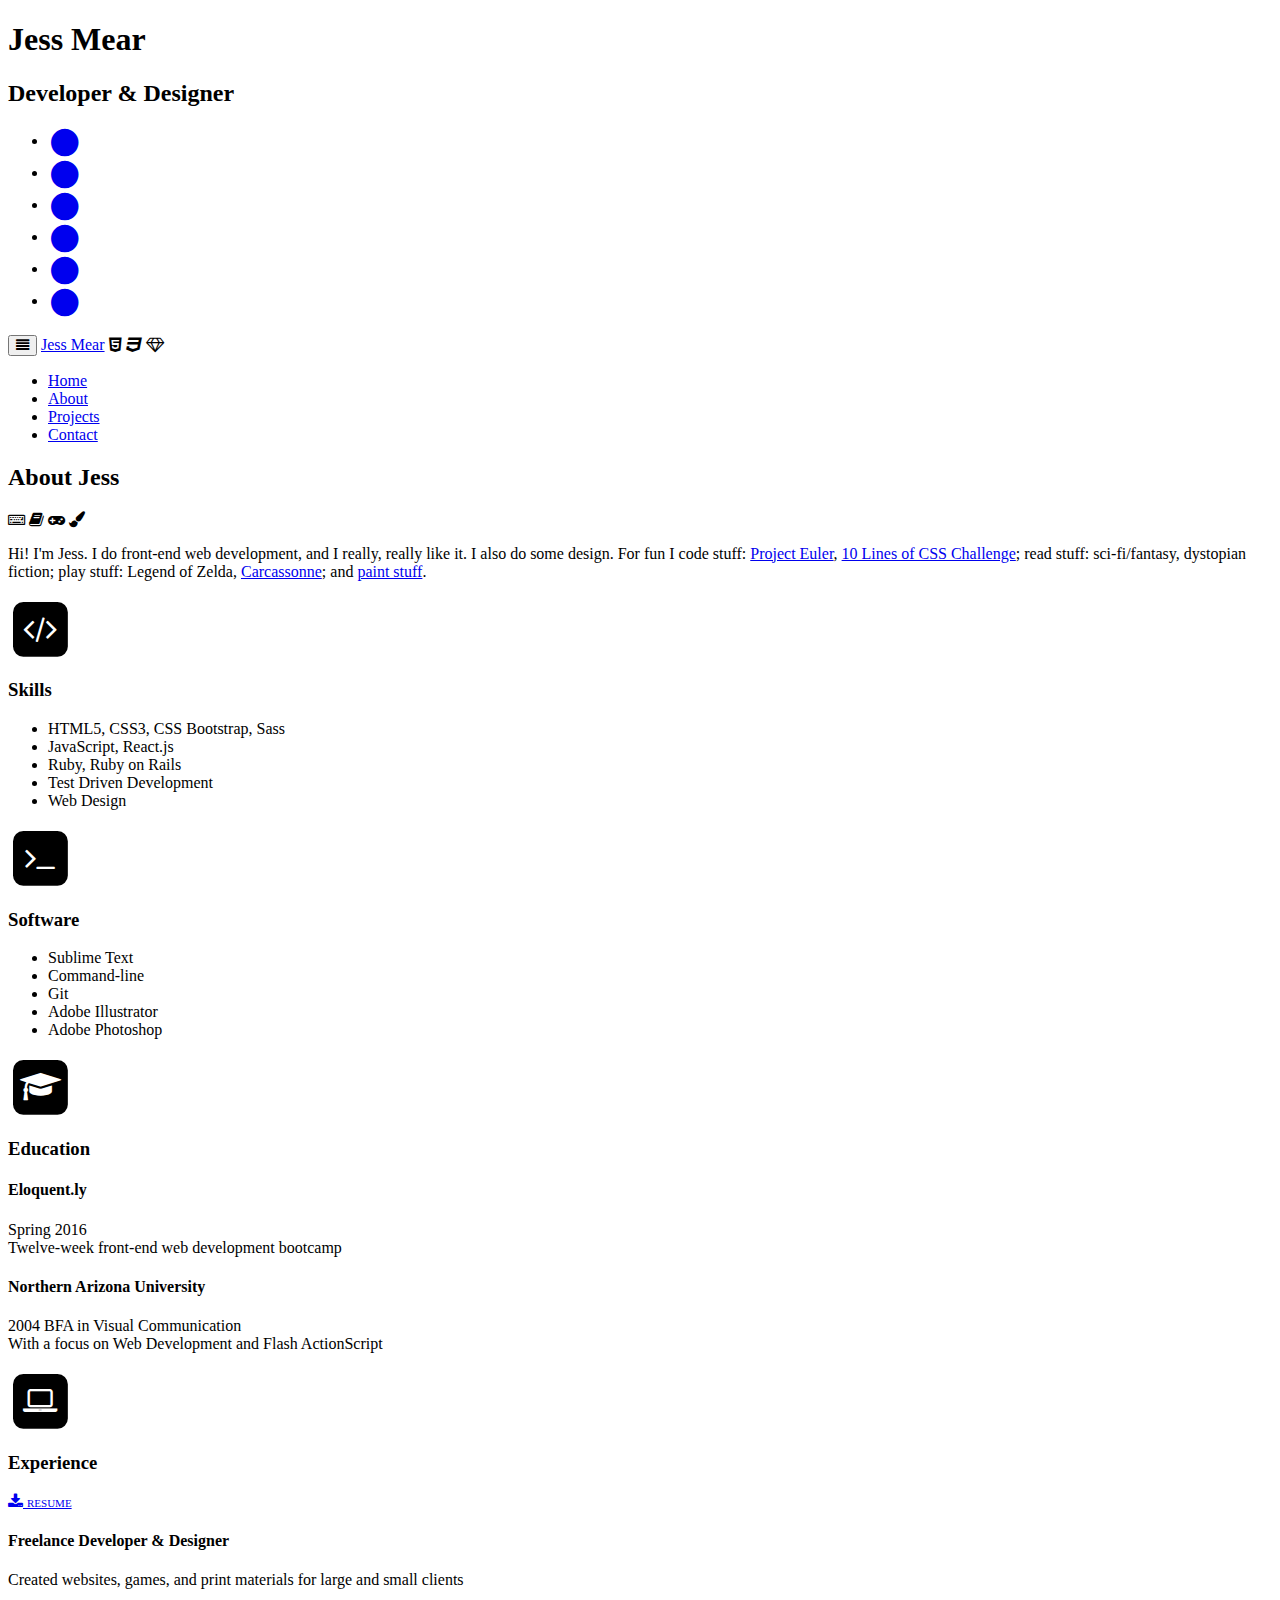
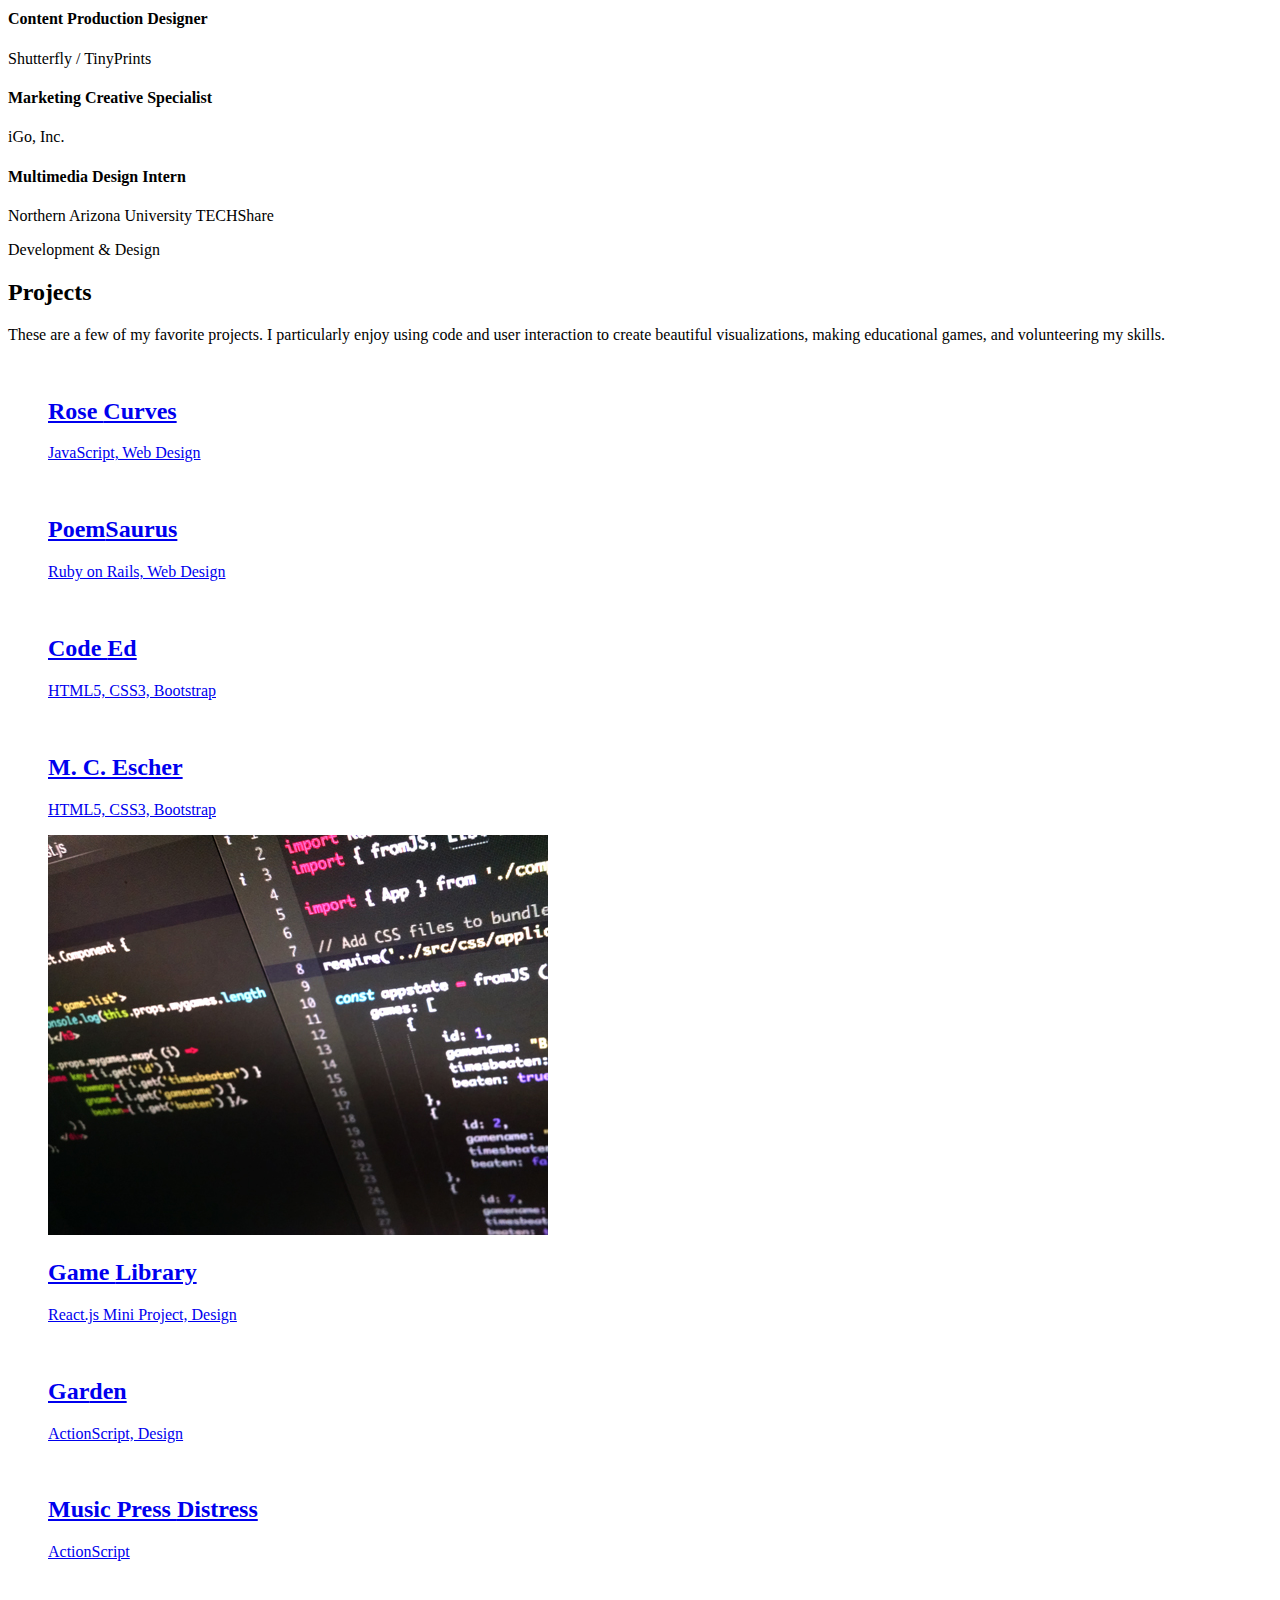
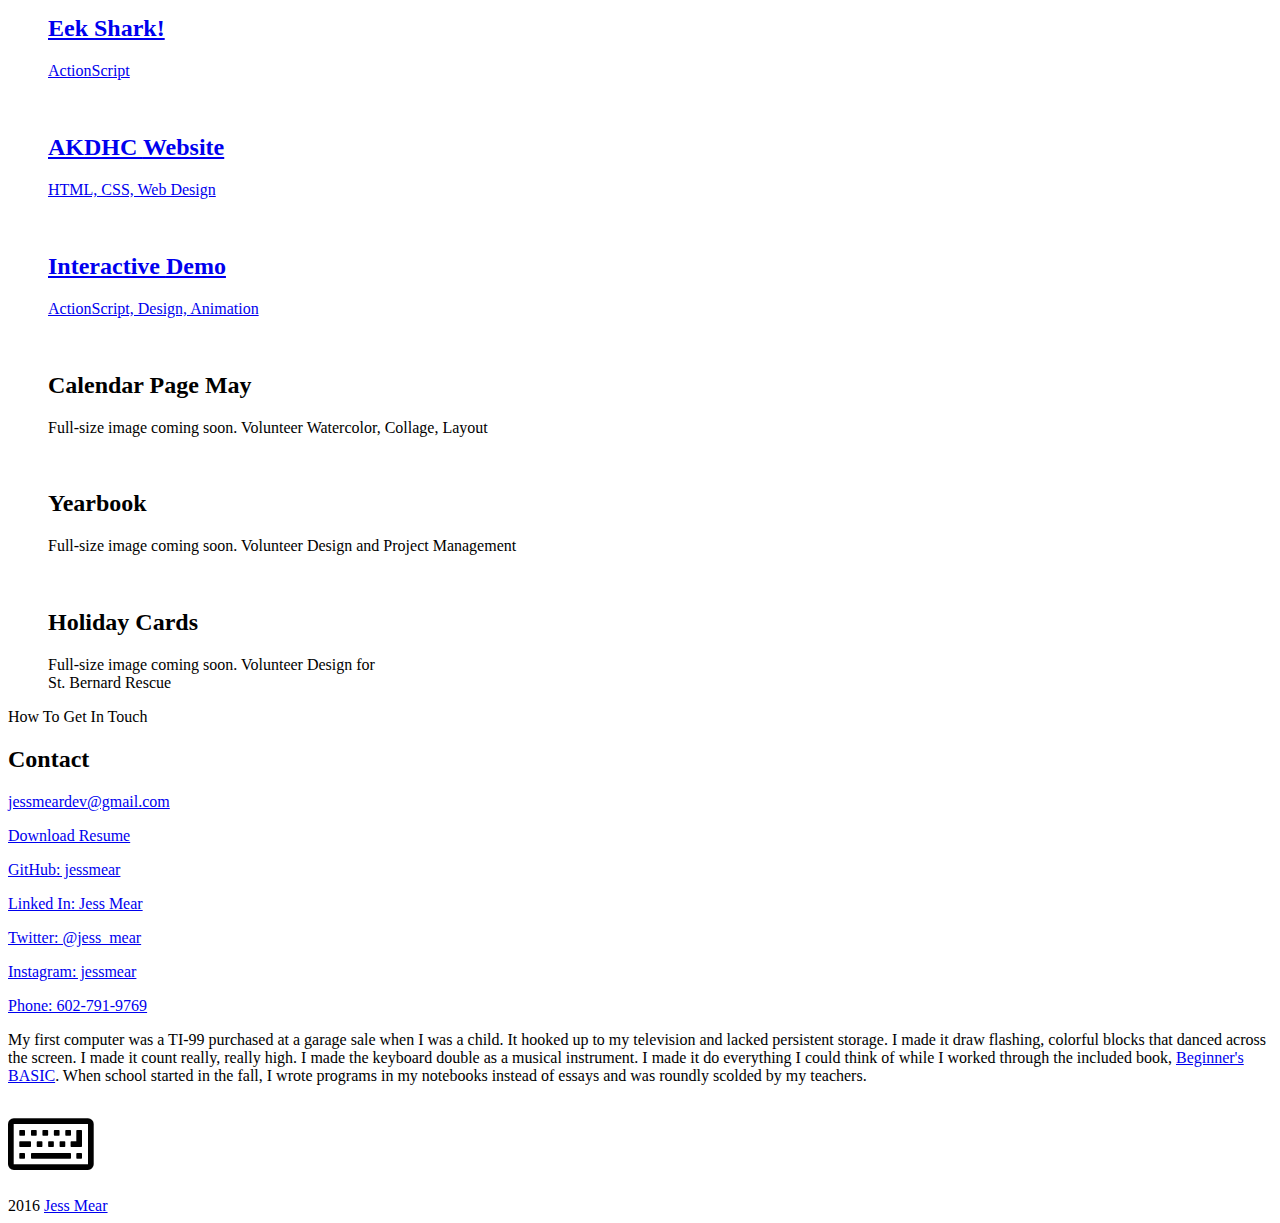
==== index.html @ 7cef0566 "add game library react and update a title" ====
<!DOCTYPE html>
<html>
<head>
    <title>Jess Mear</title>

    <!-- Sets things up for proper viewing, pinch zooming, etc, on mobile devices -->
    <meta name="viewport" content="width=device-width, initial-scale=1">

    <link rel="stylesheet" href="https://maxcdn.bootstrapcdn.com/font-awesome/4.6.3/css/font-awesome.min.css">  
    <link rel="stylesheet" href="font-mfizz/font-mfizz.css">
    
    <!-- Links to an online version of bootstrap css, advantages many sites use it so people already have it so it loads faster-->
    <link rel="stylesheet" href="https://maxcdn.bootstrapcdn.com/bootstrap/3.3.6/css/bootstrap.min.css" integrity="sha384-1q8mTJOASx8j1Au+a5WDVnPi2lkFfwwEAa8hDDdjZlpLegxhjVME1fgjWPGmkzs7" crossorigin="anonymous">

    <!-- Links to Google fonts -->
    <link href='http://fonts.googleapis.com/css?family=Raleway:300,400,600,700' rel='stylesheet' type='text/css'>
    <link href='http://fonts.googleapis.com/css?family=Source+Sans+Pro:400,600' rel='stylesheet' type='text/css'>
    <link href="https://fonts.googleapis.com/css?family=Oswald:400" rel="stylesheet">

    <!-- My styles -->
    <link rel="stylesheet" type="text/css" href="css/styles.css">

</head>
<body data-spy="scroll" data-offset="350" >


<!-- Banner -->
            <div class="banner" id="banner">
                <div class="text-center">
                    <h1>Jess Mear</h1>
                    <h2>Developer &amp; Designer</h2>
                    <div class="icons">
                        <ul>
                            <li><a href="mailto:jessmeardev@gmail.com" target="_blank"><span class="fa-stack bi-email" bigiconinfo="E-mail">
                                <i class="fa fa-circle fa-stack-2x stack-bottom"></i>
                                <i class="fa fa-envelope-o fa-stack-1x stack-top"></i>
                                </span></a></li>
                            <li><a href="mear_jess_resume.pdf"><span class="fa-stack bi-resume" bigiconinfo="Resume">
                                <i class="fa fa-circle fa-stack-2x stack-bottom"></i>
                                <i class="fa fa-file-text-o fa-stack-1x stack-top"></i>
                                </span></a></li>
                            <li><a href="https://github.com/jessmear" target="_blank"><span class="fa-stack bi-github" bigiconinfo="GitHub">
                                <i class="fa fa-circle fa-stack-2x stack-bottom"></i>
                                <i class="fa fa-github-alt fa-stack-1x stack-top"></i>
                                </span></a></li>
                            <li><a href="https://www.linkedin.com/in/jessmear" target="_blank"><span class="fa-stack bi-li" bigiconinfo="LinkedIn">
                                <i class="fa fa-circle fa-stack-2x stack-bottom"></i>
                                <i class="fa fa-linkedin fa-stack-1x stack-top"></i>
                                </span></a></li>
                            <li><a href="https://twitter.com/jess_mear" target="_blank"><span class="fa-stack bi-twitter" bigiconinfo="Twitter">
                                <i class="fa fa-circle fa-stack-2x stack-bottom"></i>
                                <i class="fa fa-twitter fa-stack-1x stack-top"></i>
                                </span></a></li>
                            <li><a href="https://www.instagram.com/jessmear/" target="_blank"><span class="fa-stack bi-instagram" bigiconinfo="Instagram">
                                <i class="fa fa-circle fa-stack-2x stack-bottom"></i>
                                <i class="fa fa-instagram fa-stack-1x stack-top"></i>
                                </span></a></li>
                        </ul>
                    </div>
                </div> 
            </div><!-- End banner -->
        


<!-- Bootstrap Nav Bar -->
    <nav class="navbar navbar-default navbar-fixed-top" id="nav_bar">
        <div class="container">
            <div class="navbar-header">
                <button type="button" class="navbar-toggle menu-button" data-toggle="collapse" data-target="#myNavBar" aria-expanded="false">
                    <i class="fa fa-align-justify"></i>
                </button>
                
                <span class="techicons">
                <a class="navbar-brand logo" href="#banner">Jess Mear</a>
                    <span class="navbar-brand logo-sm">
                        <i class="fa fa-html5"></i>
                        <i class="fa fa-css3"></i>
                        <i class="icon-javascript-alt"></i>
                        <i class="fa fa-diamond"></i>
                    </span>
                </span>
            </div>

           
            <div class="collapse navbar-collapse" id="myNavBar" role="navigation">

                <ul class="nav navbar-nav navbar-right nav-style centertext">
                    <li><a href="#banner">Home</a></li>
                    <li><a href="#about-section">About</a></li>
                    <li><a href="#gallery">Projects</a></li>
                    <li><a href="#contact">Contact</a></li>
                </ul>
            </div>
            <!-- /.navbar-collapse -->
        </div>
        <!-- /.container-fluid -->
    </nav> <!-- End Bootstrap Nav Bar -->

<!-- About -->
<div id="body_div">
    <div class="about" id="about-section">
        <div class="container">
            <div class="row">
                <div class="col-md-12 col-sm-12 col-xs-12">
                    <div class="alldesc">
                        <div class="col-md-6 col-sm-6 col-xs-12 centertext">

                            <h2>About Jess</h2>
                            <p class="subhead"><i class="fa fa-keyboard-o"></i> <i class="fa fa-book"></i>  <i class="fa fa-gamepad"></i> <i class="fa fa-paint-brush"></i></p>
                        </div>
                        <div class="col-md-6 col-sm-6 col-xs-12">
                            <p class="desc">Hi! I'm Jess. I do front-end web development, and I really, really like it. I also do some design. For fun I code stuff: <a href="https://projecteuler.net/" target="_blank">Project Euler</a>, <a href="http://codepen.io/jesslb/pen/RRRZXo" target="_blank">10 Lines of CSS Challenge</a>; read stuff: sci-fi/fantasy, dystopian fiction; play stuff: Legend of Zelda, <a href="https://boardgamegeek.com/boardgame/822/carcassonne" target="_blank">Carcassonne</a>; and <a href="https://www.instagram.com/p/BFKVOdlmgMx/?taken-by=jessmear" target="_blank">paint stuff</a>.
                            
                        </div>
                    </div>
                </div>
                <div class="col-md-6 col-sm-6 col-xs-12 featurebox code">
                    <div class="feature-icons"> 
                        <span class="fa-stack fa-2x">
                            <i class="fa fa-square fa-stack-2x"></i>
                            <i class="fa fa-code fa-stack-1x fa-inverse"></i>
                        </span> 
                    </div>
                    <div class="fh-desc">
                        <h3>Skills</h3>
                            <ul>                        
                                <li>HTML5, CSS3, CSS Bootstrap, Sass</li>
                                <li>JavaScript, React.js</li>
                                <li>Ruby, Ruby on Rails</li>
                                <li>Test Driven Development</li>
                                <li>Web Design</li>
                            </ul>
                    </div>
                </div>
                <div class="col-md-6 col-sm-6 col-xs-12 featurebox terminal">
                    <div class="feature-icons"> 
                        <span class="fa-stack fa-2x">
                            <i class="fa fa-square fa-stack-2x"></i>
                            <i class="fa fa-terminal fa-stack-1x fa-inverse"></i>
                        </span> 
                    </div>
                    <div class="fh-desc">
                        <h3>Software</h3>
                        <ul>
                            <li>Sublime Text</li>
                            <li>Command-line</li>
                            <li>Git</li>
                            <li>Adobe Illustrator</li>
                            <li>Adobe Photoshop</li>
                        </ul>
                    </div>
                </div>
                <div class="col-md-6 col-sm-6 col-xs-12 featurebox grad">
                    <div class="feature-icons">
                        <span class="fa-stack fa-2x">
                            <i class="fa fa-square fa-stack-2x"></i>
                            <i class="fa fa-mortar-board fa-stack-1x fa-inverse"></i>
                        </span> 
                    </div>
                    <div class="fh-desc">
                        <h3>Education</h3>
                        <h4>Eloquent.ly</h4>
                        <p>Spring 2016<br />Twelve-week front-end web development bootcamp</p>
                        <h4>Northern Arizona University</h4>
                        <p>2004 BFA in Visual Communication<br />With a focus on Web Development and Flash ActionScript</p>
                    </div>
                </div>
                <div class="col-md-6 col-sm-6 col-xs-12 featurebox laptop">
                    <div class="feature-icons">
                        <span class="fa-stack fa-2x">
                            <i class="fa fa-square fa-stack-2x"></i>
                            <i class="fa fa-laptop fa-stack-1x fa-inverse"></i>
                        </span> 
                    </div>
                    <div class="fh-desc">
                        <h3>Experience</h3>
                        <a href="mear_jess_resume.pdf" class="resume"><span style="font-variant: small-caps"><i class="fa fa-download"></i> resume</span></a>
                        <h4>Freelance Developer &amp; Designer</h4>
                        <p>Created websites, games, and print materials for large and small clients</p>
                        <h4>Content Production Designer</h4>
                        <p>Shutterfly / TinyPrints</p>
                        <h4>Marketing Creative Specialist</h4>
                        <p>iGo, Inc.</p>
                        <h4>Multimedia Design Intern</h4>
                        <p>Northern Arizona University TECHShare</p>
                    </div>
                </div>
            </div>
        </div>
    </div> <!-- End About -->


    <div class="gallery" id="gallery">
        <div class="container">
            <div class="row">
                <div class="col-md-12 col-sm-12 col-xs-12">
                    <div class="alldesc">
                        <div class="col-md-6 col-sm-6 col-xs-12 centertext">
                            <p class="subhead">Development &amp; Design</p>
                            <h2>Projects</h2>
                        </div>
                        <div class="col-md-6 col-sm-6 col-xs-12">
                            <p class="desc">These are a few of my favorite projects. I particularly enjoy using code and user interaction to create beautiful visualizations, making educational games, and volunteering my skills.</p>
                        </div>
                    </div>
                </div>
             
                <div class="col-md-12 col-sm-12 col-xs-12 project-gallery">
                        <div class="grid category-1 col-md-4 col-sm-6 col-xs-12">
                            <figure><a href="http://jessmear.github.io/rosecurves/" target="_blank">
                                <img src="images/rosecurves.png" alt="" />
                                <figcaption>
                                    <h2>Rose <span>Curves</span></h2>
                                    <p>JavaScript, Web Design</p>
                                </figcaption>
                            </a></figure>
                        </div>

                        <div class="grid mix category-1 col-md-4 col-sm-6 col-xs-12">
                            <figure><a href="http://poemsaurus.herokuapp.com/" target="_blank">
                                <img src="images/poems.png" alt="" />
                                <figcaption>
                                    <h2>Poem<span>Saurus</span></h2>
                                    <p>Ruby on Rails, Web Design</p>
                                </figcaption>
                            </a></figure>
                        </div>

                        <div class="grid mix category-1 col-md-4 col-sm-6 col-xs-12">
                            <figure><a href="https://jessmear.github.io/code-ed/" target="_blank">
                                <img src="images/code-ed.png" alt="" />
                                <figcaption>
                                    <h2>Code <span>Ed</span></h2>
                                    <p>HTML5, CSS3, Bootstrap</p>
                                </figcaption>
                            </a></figure>
                        </div>

                        <div class="grid mix category-1 col-md-4 col-sm-6 col-xs-12">
                            <figure><a href="http://jessmear.github.io/fcc-escher-tribute/" target="_blank">
                                <img src="images/escher.png" alt="" />
                                <figcaption>
                                    <h2>M. C. <span>Escher</span></h2>
                                    <p>HTML5, CSS3, Bootstrap</p>
                                </figcaption>
                            </a></figure>
                        </div>

                        <div class="grid mix category-1 col-md-4 col-sm-6 col-xs-12">
                            <figure><a href="https://jessmear.github.io/react-list/build/" target="_blank">
                                <img src="images/reactsource.jpg" alt="" />
                                <figcaption>
                                    <h2>Game <span>Library</span></h2>
                                    <p>React.js Mini Project, Design</p>
                                </figcaption>
                            </a></figure>
                        </div>

                        <div class="grid mix category-1 col-md-4 col-sm-6 col-xs-12">
                            <figure><a href="garden/index.html" target="_blank">
                                <img src="images/garden.png" alt="" />
                                <figcaption>
                                    <h2>Gar<span>den</span></h2>
                                    <p>ActionScript, Design</p>
                                </figcaption>
                            </a></figure>
                        </div>
                        <div class="grid mix category-1 col-md-4 col-sm-6 col-xs-12">
                            <figure><a href="http://makingmusicfun.net/flash/mpd.htm" target="_blank">
                                <img src="images/musicpd.png" alt="" />
                                <figcaption>
                                    <h2>Music Press <span>Distress</span></h2>
                                    <p>ActionScript</p>
                                </figcaption>
                            </a></figure>
                        </div>
                        <div class="grid mix category-1 col-md-4 col-sm-6 col-xs-12">
                            <figure><a href="http://makingmusicfun.net/flash/eekshark.htm" target="_blank">
                                <img src="images/eekshark.png" alt="" />
                                <figcaption>
                                    <h2>Eek <span>Shark!</span></h2>
                                    <p>ActionScript</p>
                                </figcaption>
                            </a></figure>
                        </div>
                        <div class="grid mix category-2 col-md-4 col-sm-6 col-xs-12">
                            <figure><a href="http://www.akdhc.net" target="_blank">
                                <img src="images/akdhc.png" alt="" />
                                <figcaption>
                                    <h2>AKDHC <span>Website</span></h2>
                                    <p>HTML, CSS, Web Design</p>
                                </figcaption>
                            </a></figure>
                        </div>
                        <div class="grid mix category-2 col-md-4 col-sm-6 col-xs-12">
                            <figure><a href="http://jessicamear.com/flash/demofall06-MobeDemoBest.html" target="_blank">
                                <img src="images/demo.png" alt="" />
                                <figcaption>
                                    <h2>Interactive <span>Demo</span></h2>
                                    <p>ActionScript, Design, Animation</p>
                                </figcaption>
                            </a></figure>
                        </div>
                        <div class="grid mix category-2 col-md-4 col-sm-6 col-xs-12">
                            <figure>
                                <img src="images/calendar.png" alt="" />
                                <figcaption>
                                    <h2>Calendar Page <span>May</span></h2>
                                    <p>Full-size image coming soon. Volunteer Watercolor, Collage, Layout</p>
                                </figcaption>
                            </figure>
                        </div>
                        <div class="grid mix category-2 col-md-4 col-sm-6 col-xs-12" data-myorder="10">
                            <figure>
                                <img src="images/yearbook.png" alt="" />
                                <figcaption>
                                    <h2>Year<span>book</span></h2>
                                    <p>Full-size image coming soon. Volunteer Design and Project Management</p>
                                </figcaption>
                            </figure>
                        </div>
                        <div class="grid mix category-2 col-md-4 col-sm-6 col-xs-12" data-myorder="10">
                            <figure>
                                <img src="images/cards.png" alt="" />
                                <figcaption>
                                    <h2>Holiday <span>Cards</span></h2>
                                    <p>Full-size image coming soon. Volunteer Design for <br />St. Bernard Rescue</p>
                                </figcaption>
                            </figure>
                        </div>
                </div>
            </div>
        </div>
    </div>
    
    <div class="contact-info" id="contact">
        <div class="container">
            <div class="row">
                <div class="col-md-12 col-sm-12 col-xs-12">
                    <div class="alldesc">
                        <div class="col-md-6 col-sm-6 col-xs-12 centertext">
                            <p class="subhead">How To Get In Touch</p>
                            <h2>Contact</h2>
                        </div>
                        <div class="col-md-6 col-sm-6 col-xs-12 info centertext">
                            <p><a href="mailto:jessmeardev@gmail.com" class="link1">jessmeardev@gmail.com</a></p>
                            <p><a href="mear_jess_resume.pdf" class="link2">Download Resume</a><p>
                            <p><a href="https://github.com/jessmear" target="_blank" class="link3">GitHub: jessmear</a></p>
                            <p><a href="https://www.linkedin.com/in/jessmear" target="_blank" class="link4">Linked In: Jess Mear</a></p>
                            <p><a href="https://twitter.com/jess_mear" target="_blank" class="link5">Twitter: @jess_mear</a></p>
                            <p><a href="https://www.instagram.com/jessmear/" target="_blank" class="link6">Instagram: jessmear</a></p>
                            <p><a href="tel:602-791-9769" class="link7">Phone: 602-791-9769</a></p>
                        </div>
                    </div>
                </div>
            </div>
        </div>
    </div>
                    
    <div class="notes">
        <div class="container">
            <div class="row">
                <div class="col-md-9 col-sm-9 col-12">
                    <p>My first computer was a TI-99 purchased at a garage sale when I was a child. It hooked up to my television and lacked persistent storage. I made it draw flashing, colorful blocks that danced across the screen. I made it count really, really high. I made the keyboard double as a musical instrument. I made it do everything I could think of while I worked through the included book, <a href="https://archive.org/details/tibook_beginners-basic" target="_blank">Beginner's BASIC</a>. When school started in the fall, I wrote programs in my notebooks instead of essays and was roundly scolded by my teachers.</p>
                </div>
                <div class="col-md-3 col-sm-3 col-xs-12 text-center">
                    <p><i class="fa fa-keyboard-o fa-5x"></i></p>
                </div>
            </div>
        </div>
    </div>
    <footer class="foot">
        <div class="container">
            <div class="row">
                <div class="col-md-12 col-xs-12 col-sm-12 text-center">
                   2016 <a href="mailto:jessmeardev@gmail.com">Jess Mear</a>
                </div>
            </div>
        </div>
    </footer> 

</div>

<!-- Scripts -->
    <script src="https://ajax.googleapis.com/ajax/libs/jquery/1.12.4/jquery.min.js"></script>

    <script src="https://maxcdn.bootstrapcdn.com/bootstrap/3.3.6/js/bootstrap.min.js" integrity="sha384-0mSbJDEHialfmuBBQP6A4Qrprq5OVfW37PRR3j5ELqxss1yVqOtnepnHVP9aJ7xS" crossorigin="anonymous"></script>  


</body>
</html>
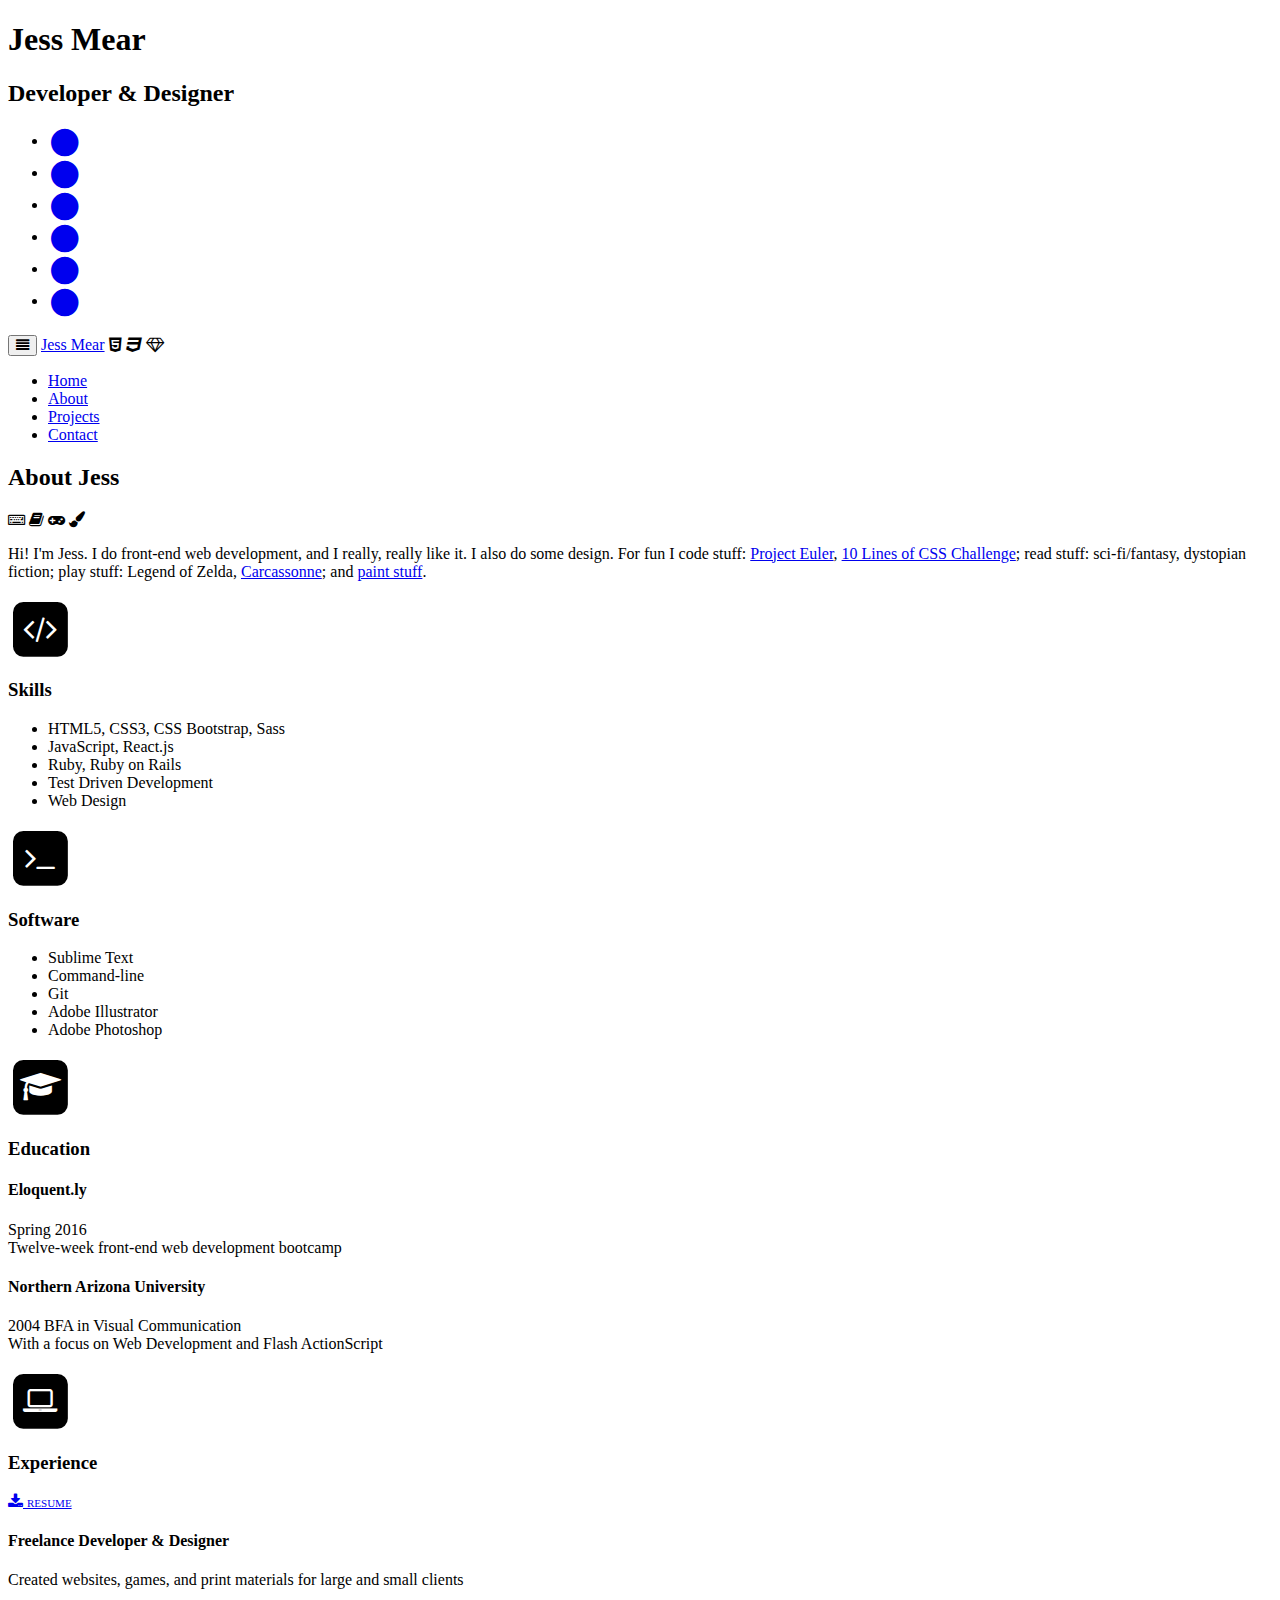
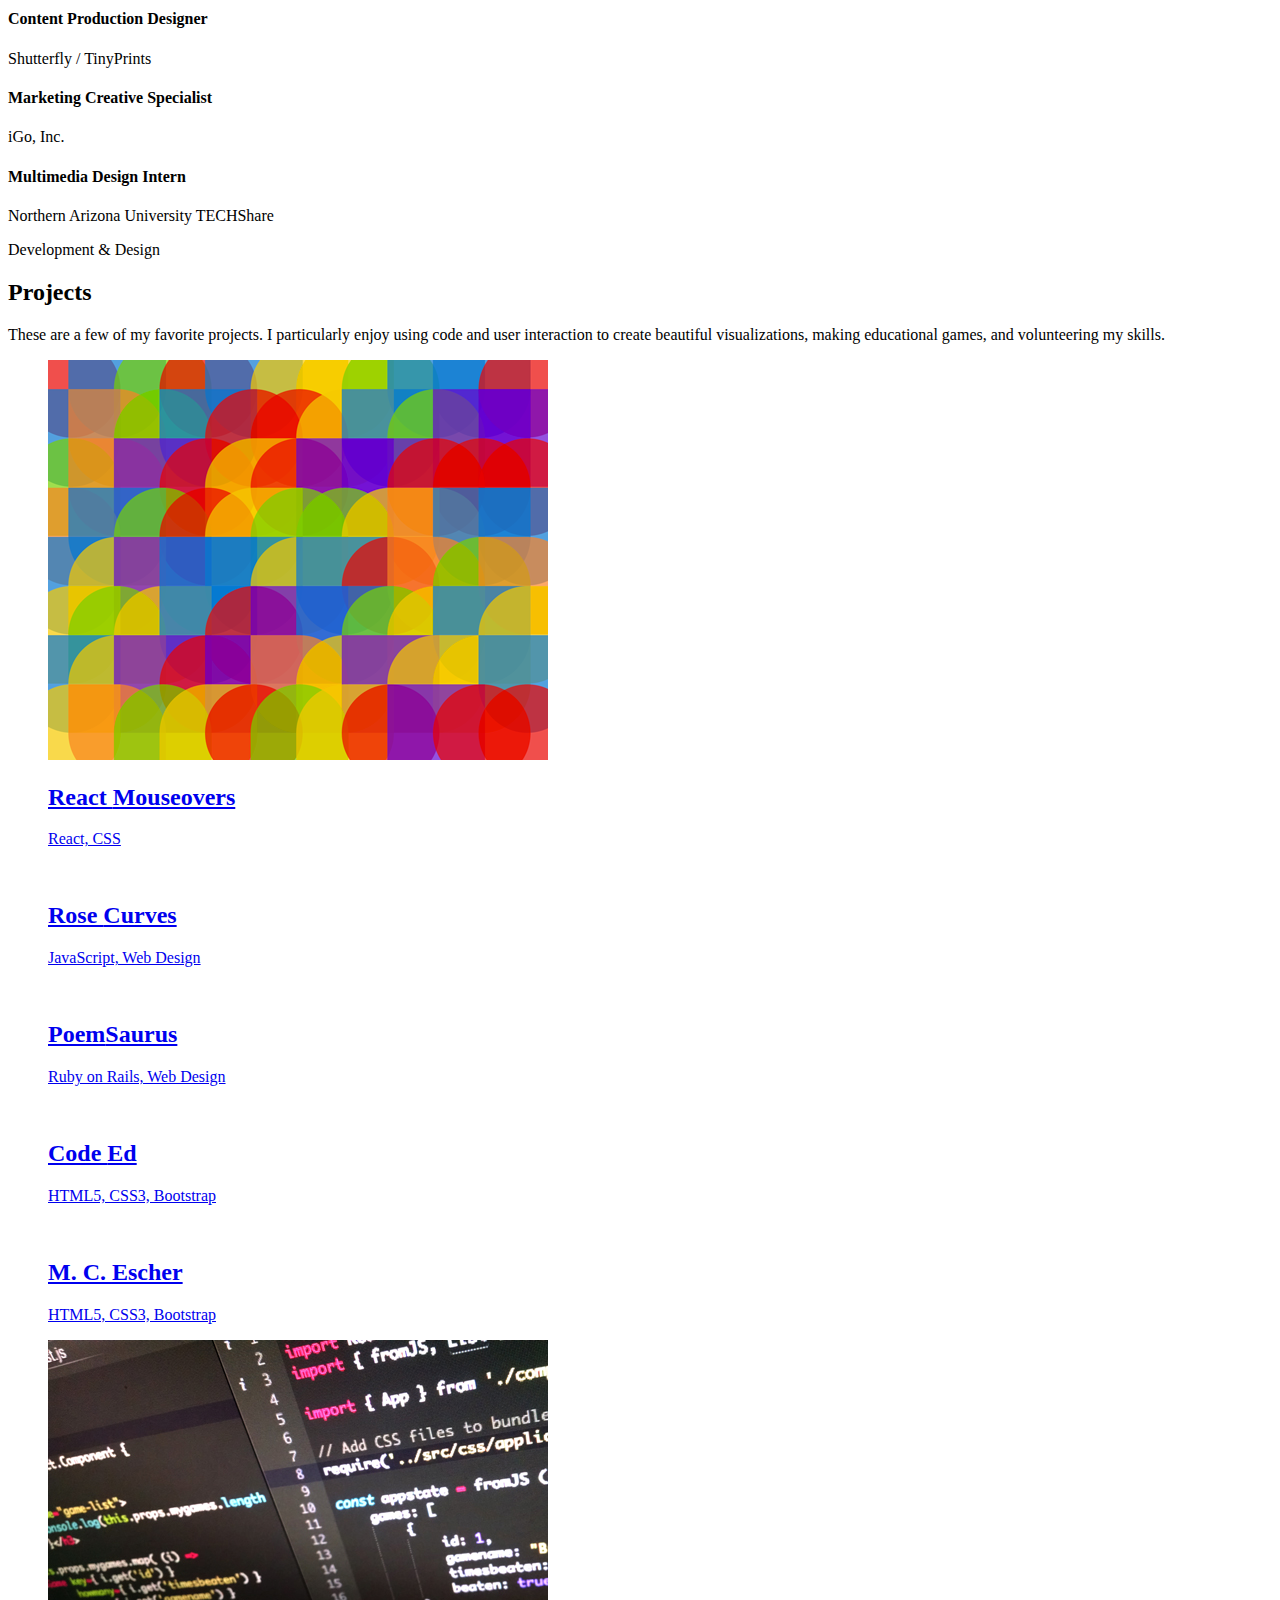
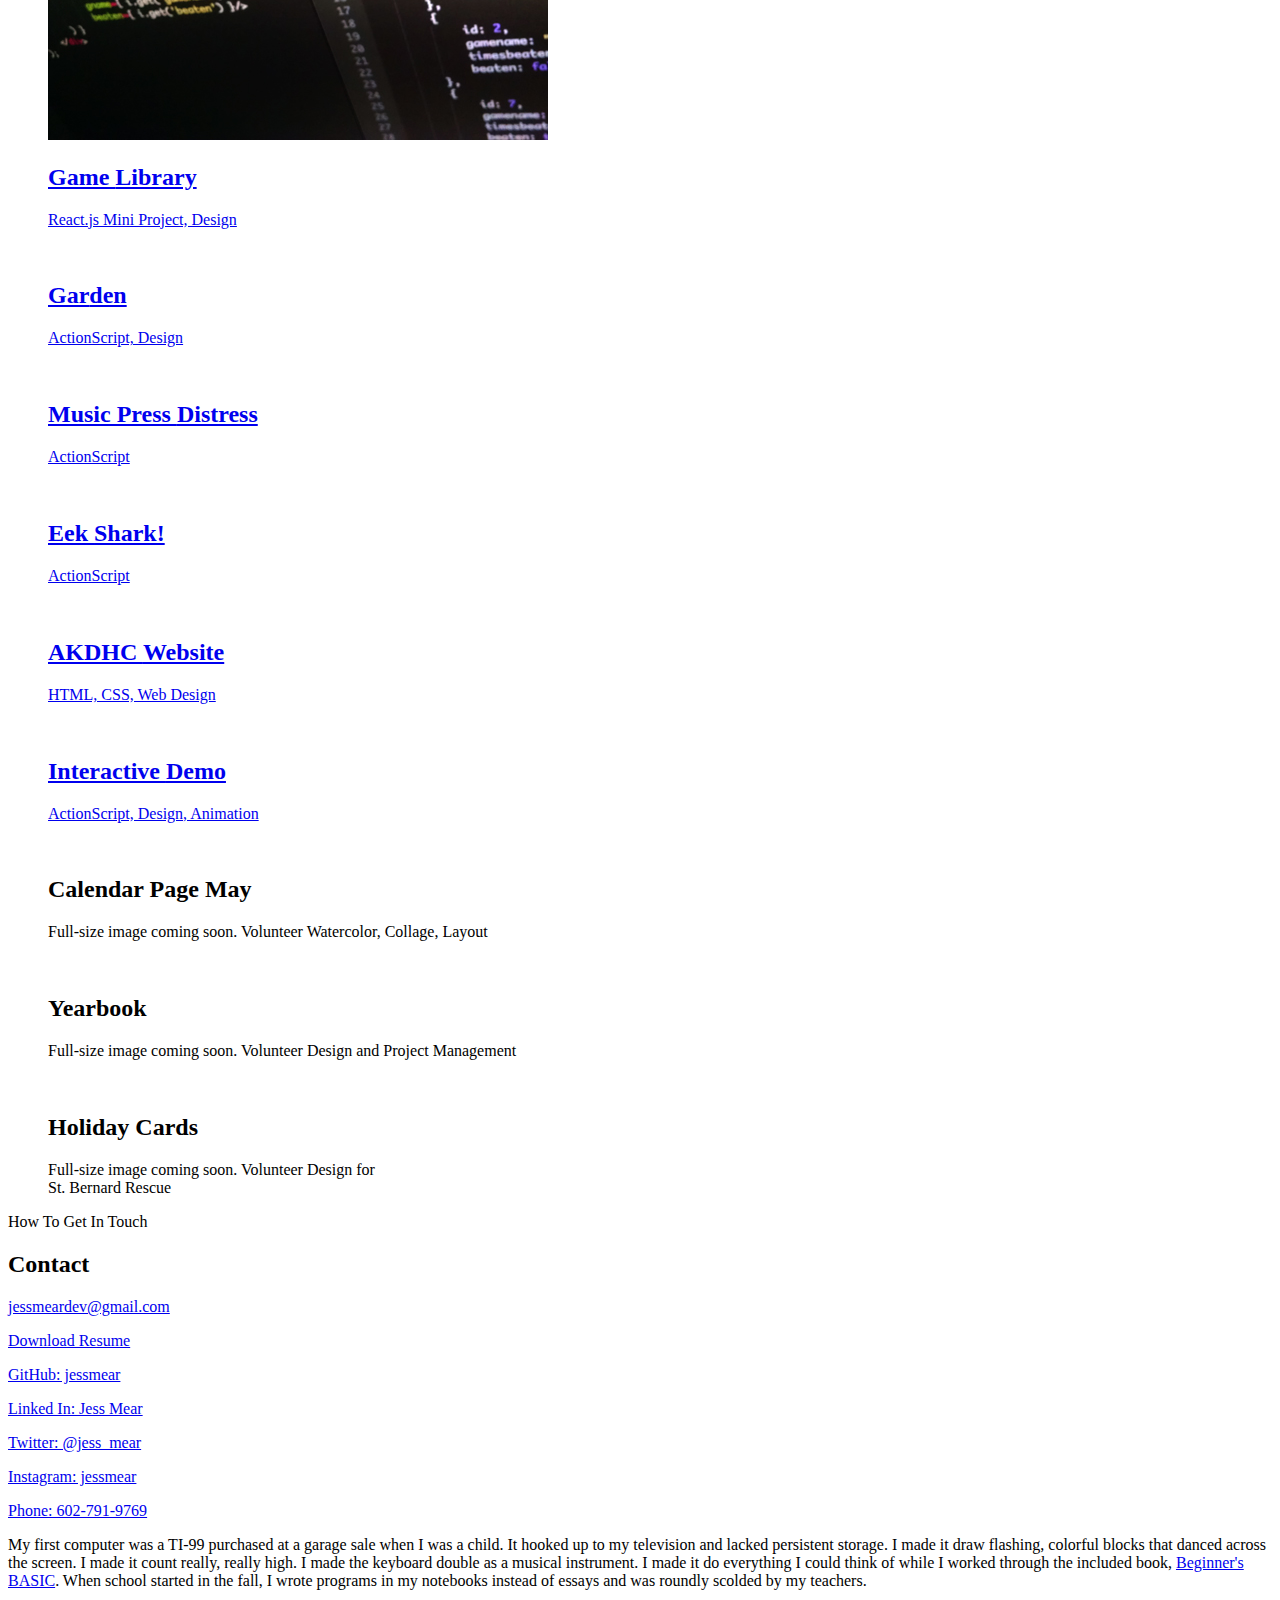
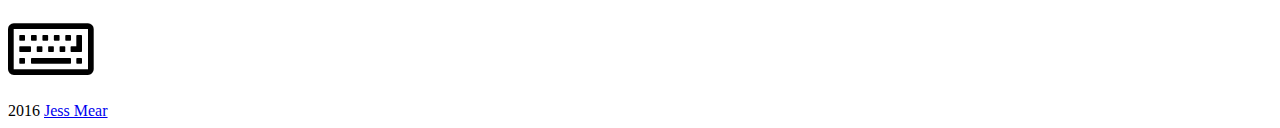
==== commit 0f2ad9e0: "add react colors mousovers to page" ====
--- a/index.html
+++ b/index.html
@@ -206,6 +206,17 @@
                 </div>
              
                 <div class="col-md-12 col-sm-12 col-xs-12 project-gallery">
+                        
+                        <div class="grid category-1 col-md-4 col-sm-6 col-xs-12">
+                            <figure><a href="https://jessmear.github.io/react-colors/www/index.html" target="_blank">
+                                <img src="images/react-colors.png" alt="" />
+                                <figcaption>
+                                    <h2>React <span>Mouseovers</span></h2>
+                                    <p>React, CSS</p>
+                                </figcaption>
+                            </a></figure>
+                        </div>
+                        
                         <div class="grid category-1 col-md-4 col-sm-6 col-xs-12">
                             <figure><a href="http://jessmear.github.io/rosecurves/" target="_blank">
                                 <img src="images/rosecurves.png" alt="" />
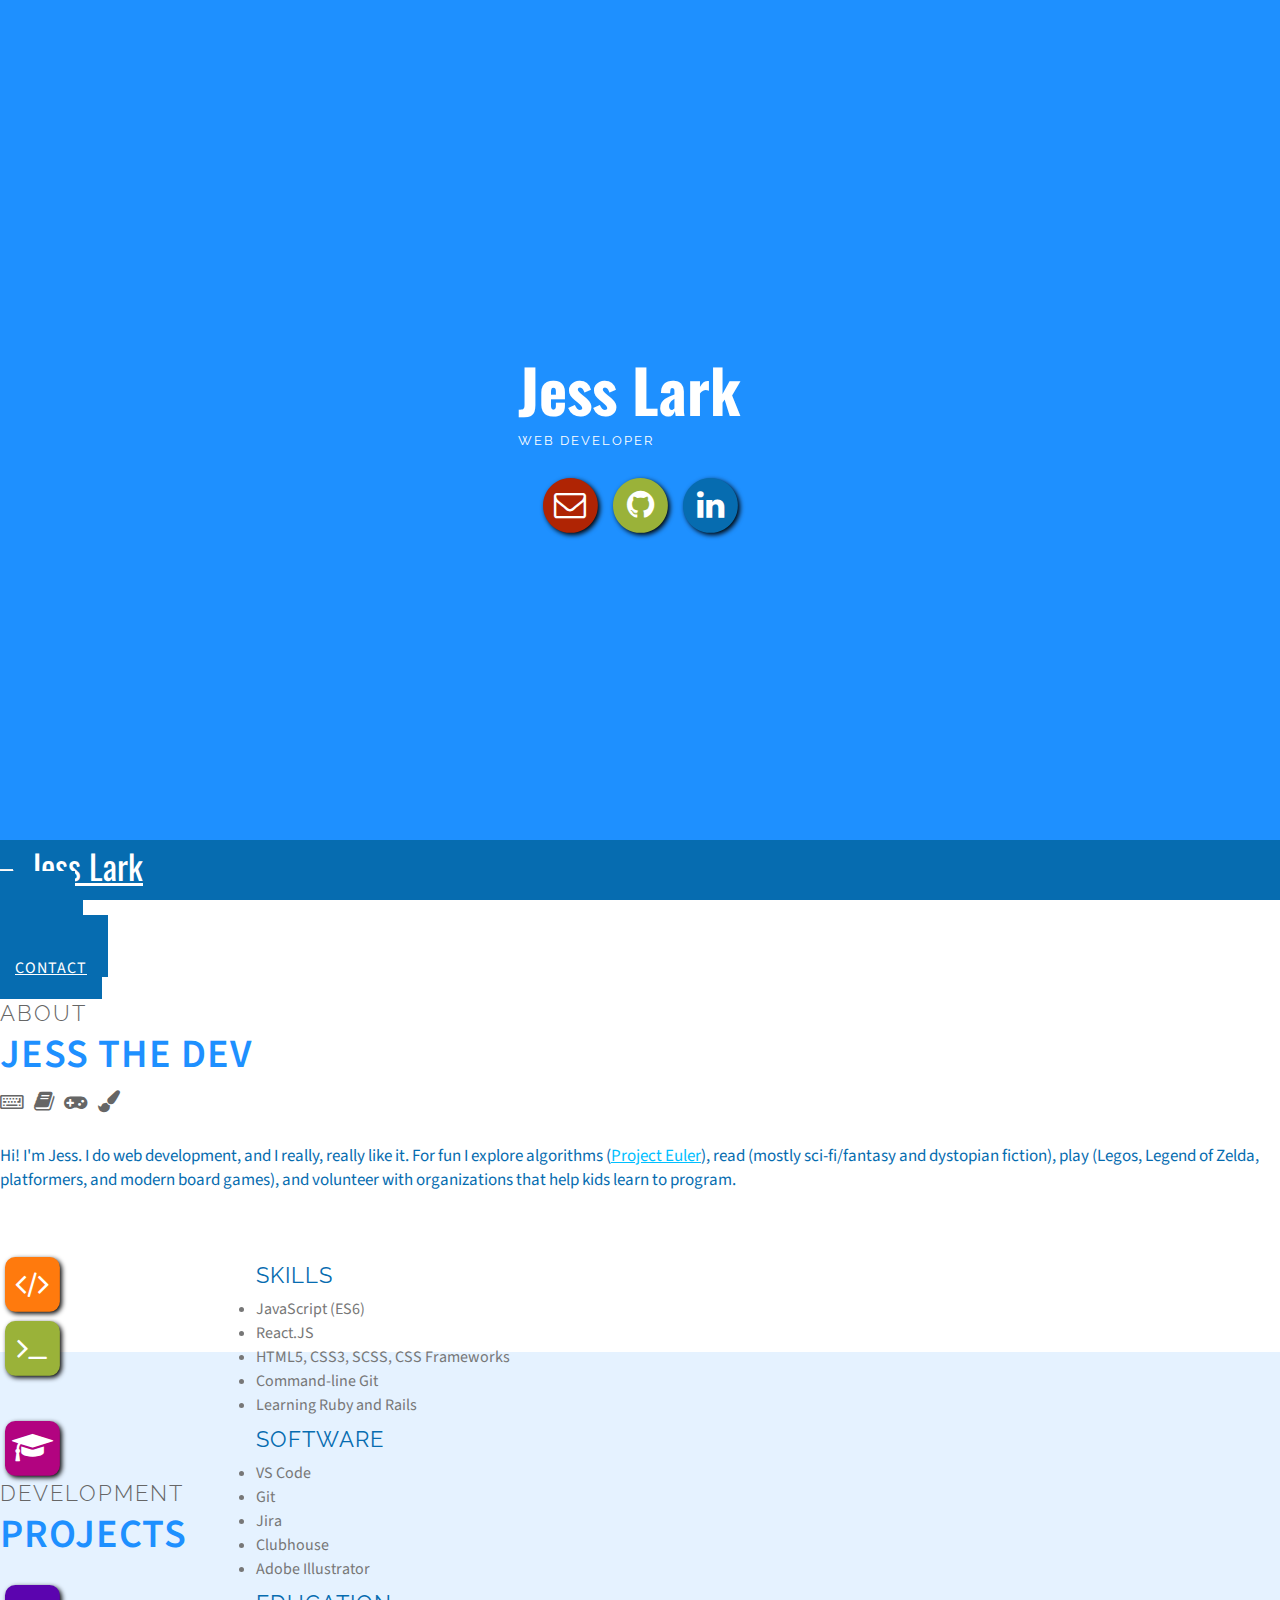
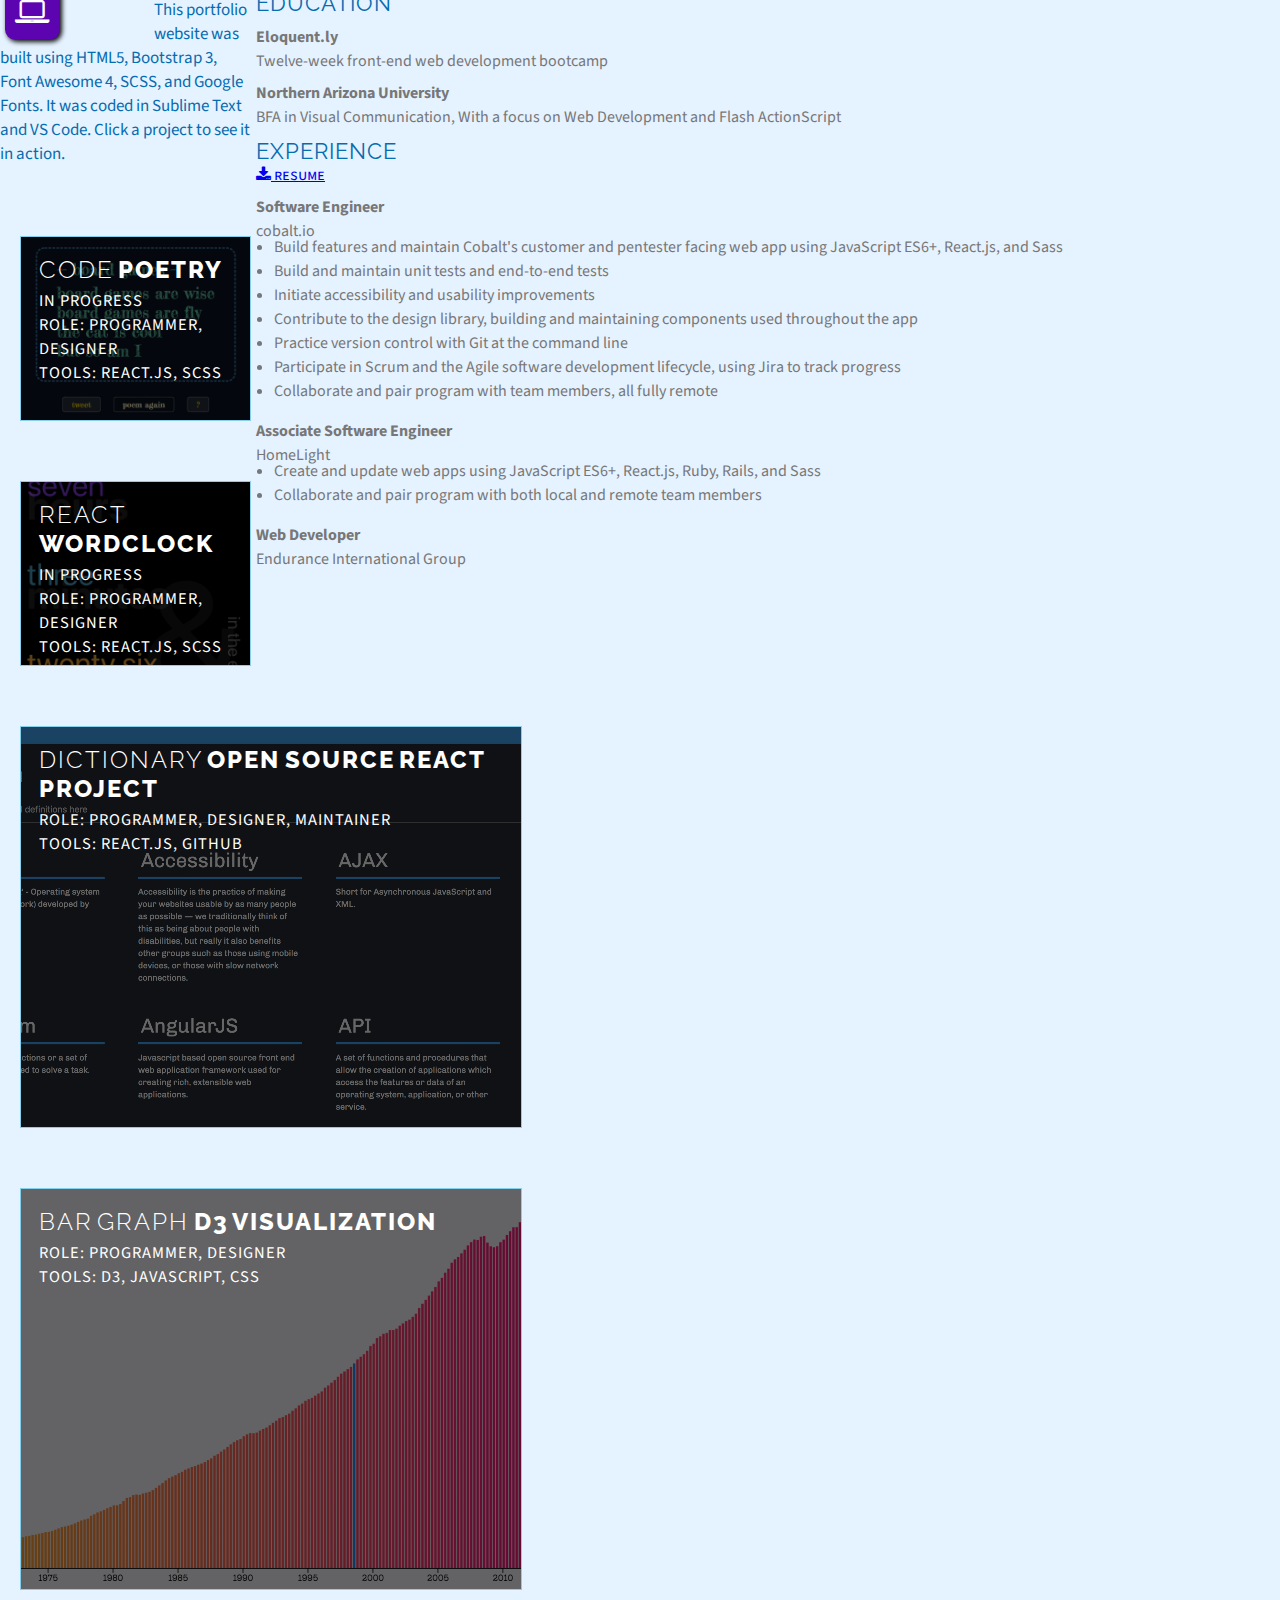
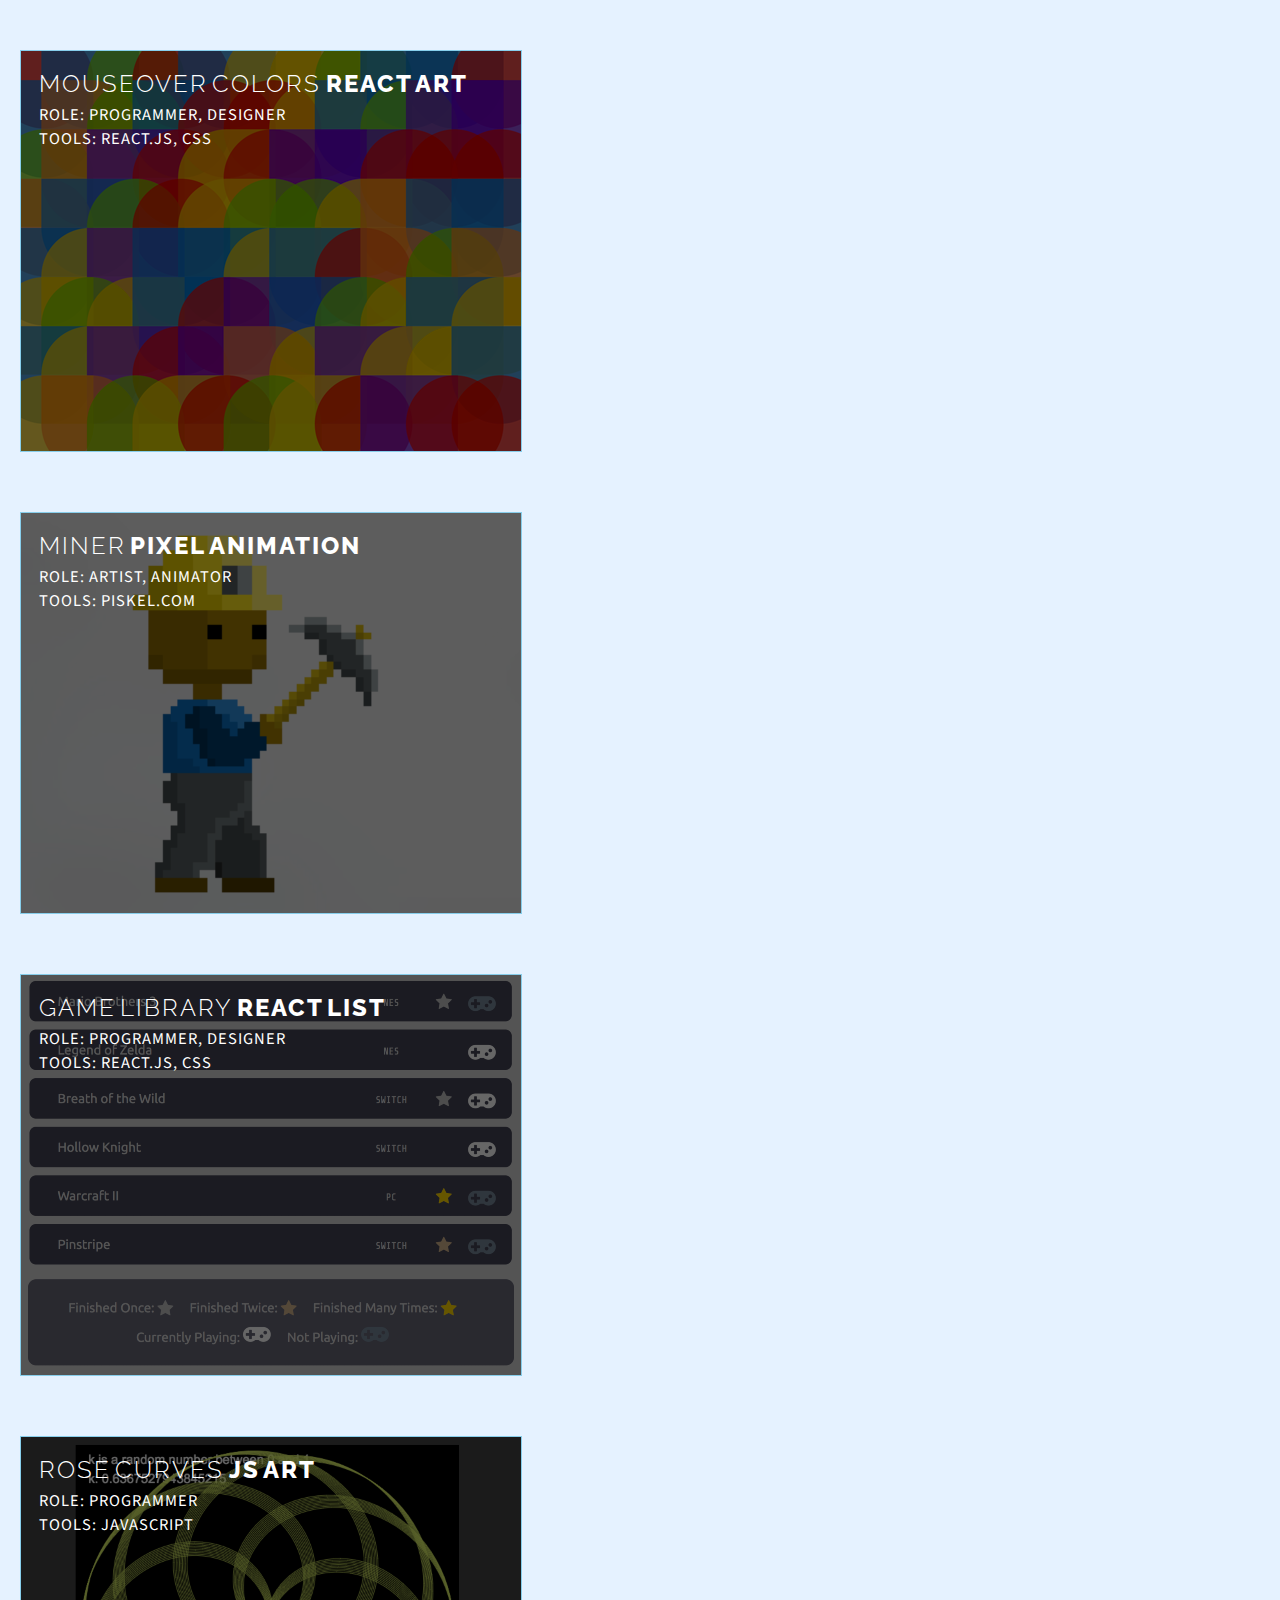
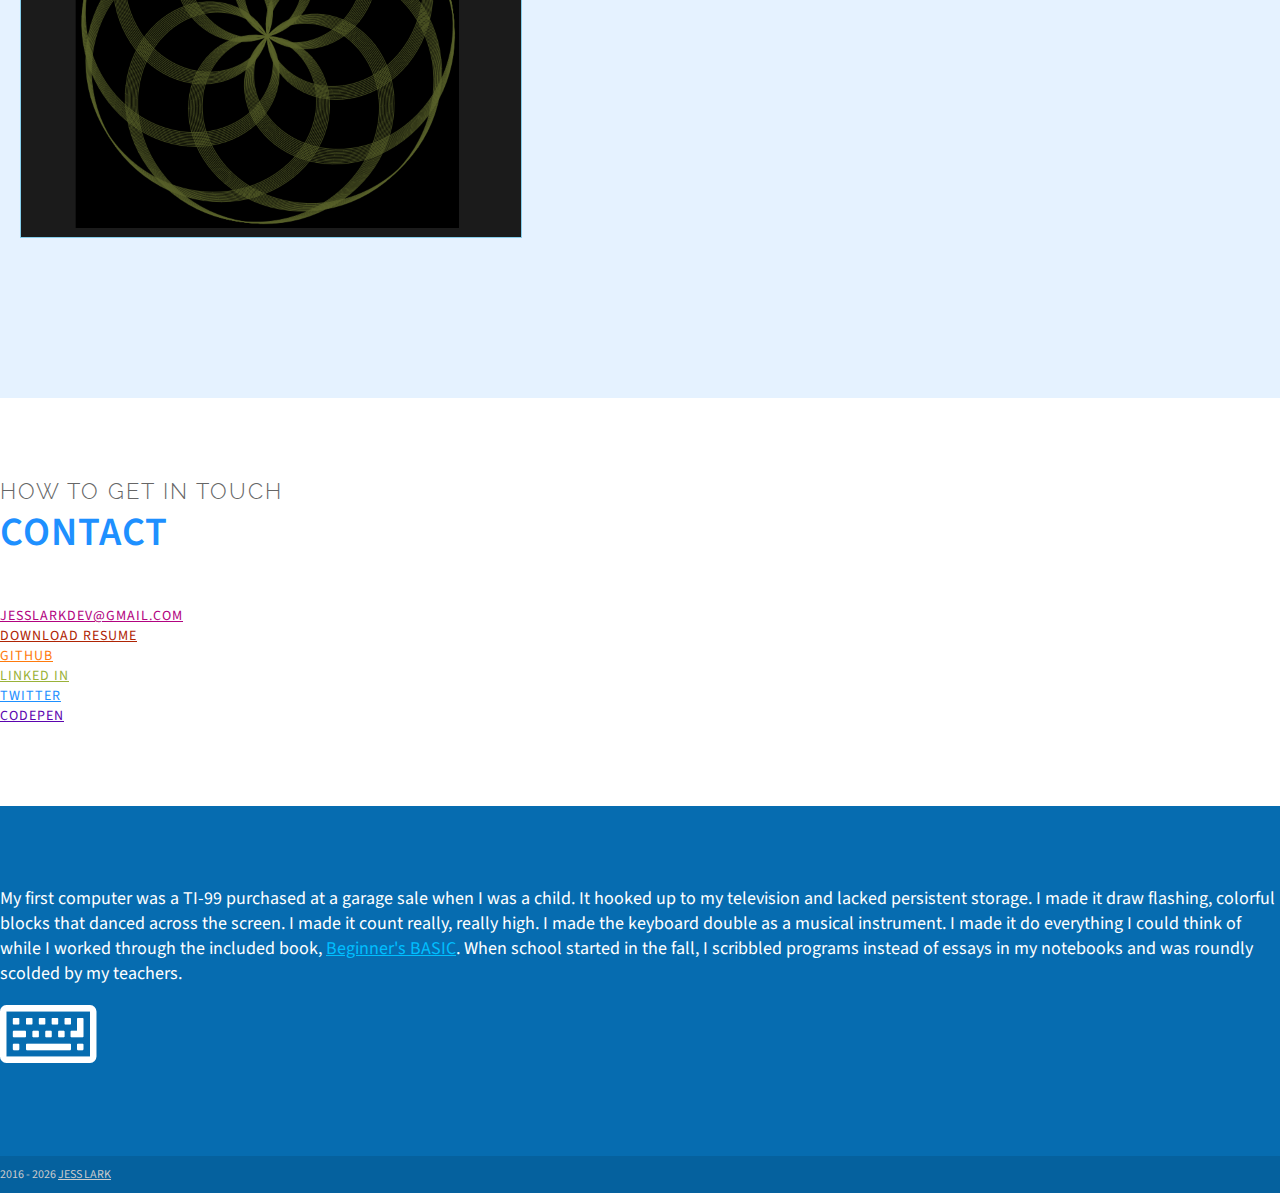
==== commit 74518e0b: "first commit" ====
--- a/index.html
+++ b/index.html
@@ -1,14 +1,13 @@
 <!DOCTYPE html>
 <html>
 <head>
-    <title>Jess Mear</title>
+    <title>Jess Lark</title>
 
     <!-- Sets things up for proper viewing, pinch zooming, etc, on mobile devices -->
     <meta name="viewport" content="width=device-width, initial-scale=1">
 
-    <link rel="stylesheet" href="https://maxcdn.bootstrapcdn.com/font-awesome/4.6.3/css/font-awesome.min.css">  
-    <link rel="stylesheet" href="font-mfizz/font-mfizz.css">
-    
+    <link rel="stylesheet" href="https://maxcdn.bootstrapcdn.com/font-awesome/4.6.3/css/font-awesome.min.css">
+
     <!-- Links to an online version of bootstrap css, advantages many sites use it so people already have it so it loads faster-->
     <link rel="stylesheet" href="https://maxcdn.bootstrapcdn.com/bootstrap/3.3.6/css/bootstrap.min.css" integrity="sha384-1q8mTJOASx8j1Au+a5WDVnPi2lkFfwwEAa8hDDdjZlpLegxhjVME1fgjWPGmkzs7" crossorigin="anonymous">
 
@@ -27,39 +26,27 @@
 <!-- Banner -->
             <div class="banner" id="banner">
                 <div class="text-center">
-                    <h1>Jess Mear</h1>
-                    <h2>Developer &amp; Designer</h2>
+                    <h1>Jess Lark</h1>
+                    <h2>Web Developer</h2>
                     <div class="icons">
                         <ul>
-                            <li><a href="mailto:jessmeardev@gmail.com" target="_blank"><span class="fa-stack bi-email" bigiconinfo="E-mail">
+                            <li><a href="mailto:jesslarkdev+portfoliosite@gmail.com" target="_blank"><span class="fa-stack bi-email" bigiconinfo="E-mail">
                                 <i class="fa fa-circle fa-stack-2x stack-bottom"></i>
                                 <i class="fa fa-envelope-o fa-stack-1x stack-top"></i>
                                 </span></a></li>
-                            <li><a href="mear_jess_resume.pdf"><span class="fa-stack bi-resume" bigiconinfo="Resume">
-                                <i class="fa fa-circle fa-stack-2x stack-bottom"></i>
-                                <i class="fa fa-file-text-o fa-stack-1x stack-top"></i>
-                                </span></a></li>
                             <li><a href="https://github.com/jessmear" target="_blank"><span class="fa-stack bi-github" bigiconinfo="GitHub">
                                 <i class="fa fa-circle fa-stack-2x stack-bottom"></i>
-                                <i class="fa fa-github-alt fa-stack-1x stack-top"></i>
+                                <i class="fa fa-github fa-stack-1x stack-top"></i>
                                 </span></a></li>
-                            <li><a href="https://www.linkedin.com/in/jessmear" target="_blank"><span class="fa-stack bi-li" bigiconinfo="LinkedIn">
+                            <li><a href="https://www.linkedin.com/in/jesslark" target="_blank"><span class="fa-stack bi-li" bigiconinfo="LinkedIn">
                                 <i class="fa fa-circle fa-stack-2x stack-bottom"></i>
                                 <i class="fa fa-linkedin fa-stack-1x stack-top"></i>
                                 </span></a></li>
-                            <li><a href="https://twitter.com/jess_mear" target="_blank"><span class="fa-stack bi-twitter" bigiconinfo="Twitter">
-                                <i class="fa fa-circle fa-stack-2x stack-bottom"></i>
-                                <i class="fa fa-twitter fa-stack-1x stack-top"></i>
-                                </span></a></li>
-                            <li><a href="https://www.instagram.com/jessmear/" target="_blank"><span class="fa-stack bi-instagram" bigiconinfo="Instagram">
-                                <i class="fa fa-circle fa-stack-2x stack-bottom"></i>
-                                <i class="fa fa-instagram fa-stack-1x stack-top"></i>
-                                </span></a></li>
                         </ul>
                     </div>
-                </div> 
+                </div>
             </div><!-- End banner -->
-        
+
 
 
 <!-- Bootstrap Nav Bar -->
@@ -69,26 +56,18 @@
                 <button type="button" class="navbar-toggle menu-button" data-toggle="collapse" data-target="#myNavBar" aria-expanded="false">
                     <i class="fa fa-align-justify"></i>
                 </button>
-                
+
                 <span class="techicons">
-                <a class="navbar-brand logo" href="#banner">Jess Mear</a>
-                    <span class="navbar-brand logo-sm">
-                        <i class="fa fa-html5"></i>
-                        <i class="fa fa-css3"></i>
-                        <i class="icon-javascript-alt"></i>
-                        <i class="fa fa-diamond"></i>
-                    </span>
+                <a class="navbar-brand logo" href="#banner">Jess Lark</a>
                 </span>
             </div>
 
-           
             <div class="collapse navbar-collapse" id="myNavBar" role="navigation">
-
                 <ul class="nav navbar-nav navbar-right nav-style centertext">
-                    <li><a href="#banner">Home</a></li>
-                    <li><a href="#about-section">About</a></li>
-                    <li><a href="#gallery">Projects</a></li>
-                    <li><a href="#contact">Contact</a></li>
+                    <li><a class='mobilenav' href="#banner">Home</a></li>
+                    <li><a class='mobilenav' href="#about-section">About</a></li>
+                    <li><a class='mobilenav' href="#gallery">Projects</a></li>
+                    <li><a class='mobilenav' href="#contact">Contact</a></li>
                 </ul>
             </div>
             <!-- /.navbar-collapse -->
@@ -104,85 +83,97 @@
                 <div class="col-md-12 col-sm-12 col-xs-12">
                     <div class="alldesc">
                         <div class="col-md-6 col-sm-6 col-xs-12 centertext">
-
-                            <h2>About Jess</h2>
+                            <p class="subhead">About</p>
+                            <h2>Jess the Dev</h2>
                             <p class="subhead"><i class="fa fa-keyboard-o"></i> <i class="fa fa-book"></i>  <i class="fa fa-gamepad"></i> <i class="fa fa-paint-brush"></i></p>
                         </div>
                         <div class="col-md-6 col-sm-6 col-xs-12">
-                            <p class="desc">Hi! I'm Jess. I do front-end web development, and I really, really like it. I also do some design. For fun I code stuff: <a href="https://projecteuler.net/" target="_blank">Project Euler</a>, <a href="http://codepen.io/jesslb/pen/RRRZXo" target="_blank">10 Lines of CSS Challenge</a>; read stuff: sci-fi/fantasy, dystopian fiction; play stuff: Legend of Zelda, <a href="https://boardgamegeek.com/boardgame/822/carcassonne" target="_blank">Carcassonne</a>; and <a href="https://www.instagram.com/p/BFKVOdlmgMx/?taken-by=jessmear" target="_blank">paint stuff</a>.
-                            
-                        </div>
-                    </div>
-                </div>
-                <div class="col-md-6 col-sm-6 col-xs-12 featurebox code">
-                    <div class="feature-icons"> 
-                        <span class="fa-stack fa-2x">
-                            <i class="fa fa-square fa-stack-2x"></i>
-                            <i class="fa fa-code fa-stack-1x fa-inverse"></i>
-                        </span> 
-                    </div>
-                    <div class="fh-desc">
-                        <h3>Skills</h3>
-                            <ul>                        
-                                <li>HTML5, CSS3, CSS Bootstrap, Sass</li>
-                                <li>JavaScript, React.js</li>
-                                <li>Ruby, Ruby on Rails</li>
-                                <li>Test Driven Development</li>
-                                <li>Web Design</li>
+                            <p class="desc">Hi! I'm Jess. I do web development, and I really, really like it. For fun I explore algorithms (<a href="https://projecteuler.net/" target="_blank">Project Euler</a>), read (mostly sci-fi/fantasy and dystopian fiction), play (Legos, Legend of Zelda, platformers, and modern board games), and volunteer with organizations that help kids learn to program.
+                        </div>
+                    </div>
+                </div>
+                <div class="col-sm-6 col-xs-12">
+                    <div class="col-xs-12 featurebox code">
+                        <div class="feature-icons">
+                            <span class="fa-stack fa-2x">
+                                <i class="fa fa-square fa-stack-2x"></i>
+                                <i class="fa fa-code fa-stack-1x fa-inverse"></i>
+                            </span>
+                        </div>
+                        <div class="fh-desc">
+                            <h3>Skills</h3>
+                                <ul class="list-unstyled">
+                                    <li>JavaScript (ES6)</li>
+                                    <li>React.JS</li>
+                                    <li>HTML5, CSS3, SCSS, CSS Frameworks</li>
+                                    <li>Command-line Git</li>
+                                    <li>Learning Ruby and Rails</li>
+                                </ul>
+                        </div>
+                    </div>
+                    <div class="col-xs-12 featurebox terminal">
+                        <div class="feature-icons">
+                            <span class="fa-stack fa-2x">
+                                <i class="fa fa-square fa-stack-2x"></i>
+                                <i class="fa fa-terminal fa-stack-1x fa-inverse"></i>
+                            </span>
+                        </div>
+                        <div class="fh-desc">
+                            <h3>Software</h3>
+                            <ul class="list-unstyled">
+                                <li>VS Code</li>
+                                <li>Git</li>
+                                <li>Jira</li>
+                                <li>Clubhouse</li>
+                                <li>Adobe Illustrator</li>
                             </ul>
-                    </div>
-                </div>
-                <div class="col-md-6 col-sm-6 col-xs-12 featurebox terminal">
-                    <div class="feature-icons"> 
-                        <span class="fa-stack fa-2x">
-                            <i class="fa fa-square fa-stack-2x"></i>
-                            <i class="fa fa-terminal fa-stack-1x fa-inverse"></i>
-                        </span> 
-                    </div>
-                    <div class="fh-desc">
-                        <h3>Software</h3>
-                        <ul>
-                            <li>Sublime Text</li>
-                            <li>Command-line</li>
-                            <li>Git</li>
-                            <li>Adobe Illustrator</li>
-                            <li>Adobe Photoshop</li>
-                        </ul>
-                    </div>
-                </div>
-                <div class="col-md-6 col-sm-6 col-xs-12 featurebox grad">
-                    <div class="feature-icons">
-                        <span class="fa-stack fa-2x">
-                            <i class="fa fa-square fa-stack-2x"></i>
-                            <i class="fa fa-mortar-board fa-stack-1x fa-inverse"></i>
-                        </span> 
-                    </div>
-                    <div class="fh-desc">
-                        <h3>Education</h3>
-                        <h4>Eloquent.ly</h4>
-                        <p>Spring 2016<br />Twelve-week front-end web development bootcamp</p>
-                        <h4>Northern Arizona University</h4>
-                        <p>2004 BFA in Visual Communication<br />With a focus on Web Development and Flash ActionScript</p>
-                    </div>
-                </div>
-                <div class="col-md-6 col-sm-6 col-xs-12 featurebox laptop">
+                        </div>
+                    </div>
+                    <div class="col-xs-12 featurebox grad">
+                        <div class="feature-icons">
+                            <span class="fa-stack fa-2x">
+                                <i class="fa fa-square fa-stack-2x"></i>
+                                <i class="fa fa-mortar-board fa-stack-1x fa-inverse"></i>
+                            </span>
+                        </div>
+                        <div class="fh-desc">
+                            <h3>Education</h3>
+                            <h4>Eloquent.ly</h4>
+                            <p>Twelve-week front-end web development bootcamp</p>
+                            <h4>Northern Arizona University</h4>
+                            <p>BFA in Visual Communication, With a focus on Web Development and Flash ActionScript</p>
+                        </div>
+                    </div>
+                </div>
+                <div class="col-sm-6 col-xs-12 featurebox laptop">
                     <div class="feature-icons">
                         <span class="fa-stack fa-2x">
                             <i class="fa fa-square fa-stack-2x"></i>
                             <i class="fa fa-laptop fa-stack-1x fa-inverse"></i>
-                        </span> 
+                        </span>
                     </div>
                     <div class="fh-desc">
                         <h3>Experience</h3>
                         <a href="mear_jess_resume.pdf" class="resume"><span style="font-variant: small-caps"><i class="fa fa-download"></i> resume</span></a>
-                        <h4>Freelance Developer &amp; Designer</h4>
-                        <p>Created websites, games, and print materials for large and small clients</p>
-                        <h4>Content Production Designer</h4>
-                        <p>Shutterfly / TinyPrints</p>
-                        <h4>Marketing Creative Specialist</h4>
-                        <p>iGo, Inc.</p>
-                        <h4>Multimedia Design Intern</h4>
-                        <p>Northern Arizona University TECHShare</p>
+                        <h4>Software Engineer</h4>
+                        <p>cobalt.io</p>
+                        <ul id="exp-list">
+                            <li>Build features and maintain Cobalt's customer and pentester facing web app using JavaScript ES6+, React.js, and Sass</li>
+                            <li>Build and maintain unit tests and end-to-end tests</li>
+                            <li>Initiate accessibility and usability improvements</li>
+                            <li>Contribute to the design library, building and maintaining components used throughout the app</li>
+                            <li>Practice version control with Git at the command line</li>
+                            <li>Participate in Scrum and the Agile software development lifecycle, using Jira to track progress</li>
+                            <li>Collaborate and pair program with team members, all fully remote</li>
+                        </ul>
+                        <h4>Associate Software Engineer</h4>
+                        <p>HomeLight</p>
+                        <ul id="exp-list">
+                            <li>Create and update web apps using JavaScript ES6+, React.js, Ruby, Rails, and Sass</li>
+                            <li>Collaborate and pair program with both local and remote team members</li>
+                        </ul>
+                        <h4>Web Developer</h4>
+                        <p>Endurance International Group</p>
                     </div>
                 </div>
             </div>
@@ -196,154 +187,114 @@
                 <div class="col-md-12 col-sm-12 col-xs-12">
                     <div class="alldesc">
                         <div class="col-md-6 col-sm-6 col-xs-12 centertext">
-                            <p class="subhead">Development &amp; Design</p>
+                            <p class="subhead">Development</p>
                             <h2>Projects</h2>
                         </div>
                         <div class="col-md-6 col-sm-6 col-xs-12">
-                            <p class="desc">These are a few of my favorite projects. I particularly enjoy using code and user interaction to create beautiful visualizations, making educational games, and volunteering my skills.</p>
-                        </div>
-                    </div>
-                </div>
-             
+                            <p class="desc">This portfolio website was built using HTML5, Bootstrap 3, Font Awesome 4, SCSS, and Google Fonts. It was coded in Sublime Text and VS Code. Click a project to see it in action.</p>
+                        </div>
+                    </div>
+                </div>
+
                 <div class="col-md-12 col-sm-12 col-xs-12 project-gallery">
-                        
-                        <div class="grid category-1 col-md-4 col-sm-6 col-xs-12">
-                            <figure><a href="https://jessmear.github.io/react-colors/www/index.html" target="_blank">
-                                <img src="images/react-colors.png" alt="" />
-                                <figcaption>
-                                    <h2>React <span>Mouseovers</span></h2>
-                                    <p>React, CSS</p>
-                                </figcaption>
-                            </a></figure>
-                        </div>
-                        
-                        <div class="grid category-1 col-md-4 col-sm-6 col-xs-12">
-                            <figure><a href="http://jessmear.github.io/rosecurves/" target="_blank">
-                                <img src="images/rosecurves.png" alt="" />
-                                <figcaption>
-                                    <h2>Rose <span>Curves</span></h2>
-                                    <p>JavaScript, Web Design</p>
-                                </figcaption>
-                            </a></figure>
-                        </div>
-
-                        <div class="grid mix category-1 col-md-4 col-sm-6 col-xs-12">
-                            <figure><a href="http://poemsaurus.herokuapp.com/" target="_blank">
-                                <img src="images/poems.png" alt="" />
-                                <figcaption>
-                                    <h2>Poem<span>Saurus</span></h2>
-                                    <p>Ruby on Rails, Web Design</p>
-                                </figcaption>
-                            </a></figure>
-                        </div>
-
-                        <div class="grid mix category-1 col-md-4 col-sm-6 col-xs-12">
-                            <figure><a href="https://jessmear.github.io/code-ed/" target="_blank">
-                                <img src="images/code-ed.png" alt="" />
-                                <figcaption>
-                                    <h2>Code <span>Ed</span></h2>
-                                    <p>HTML5, CSS3, Bootstrap</p>
-                                </figcaption>
-                            </a></figure>
-                        </div>
-
-                        <div class="grid mix category-1 col-md-4 col-sm-6 col-xs-12">
-                            <figure><a href="http://jessmear.github.io/fcc-escher-tribute/" target="_blank">
-                                <img src="images/escher.png" alt="" />
-                                <figcaption>
-                                    <h2>M. C. <span>Escher</span></h2>
-                                    <p>HTML5, CSS3, Bootstrap</p>
-                                </figcaption>
-                            </a></figure>
-                        </div>
-
-                        <div class="grid mix category-1 col-md-4 col-sm-6 col-xs-12">
-                            <figure><a href="https://jessmear.github.io/react-list/build/" target="_blank">
-                                <img src="images/reactsource.jpg" alt="" />
-                                <figcaption>
-                                    <h2>Game <span>Library</span></h2>
-                                    <p>React.js Mini Project, Design</p>
-                                </figcaption>
-                            </a></figure>
-                        </div>
-
-                        <div class="grid mix category-1 col-md-4 col-sm-6 col-xs-12">
-                            <figure><a href="garden/index.html" target="_blank">
-                                <img src="images/garden.png" alt="" />
-                                <figcaption>
-                                    <h2>Gar<span>den</span></h2>
-                                    <p>ActionScript, Design</p>
-                                </figcaption>
-                            </a></figure>
-                        </div>
-                        <div class="grid mix category-1 col-md-4 col-sm-6 col-xs-12">
-                            <figure><a href="http://makingmusicfun.net/flash/mpd.htm" target="_blank">
-                                <img src="images/musicpd.png" alt="" />
-                                <figcaption>
-                                    <h2>Music Press <span>Distress</span></h2>
-                                    <p>ActionScript</p>
-                                </figcaption>
-                            </a></figure>
-                        </div>
-                        <div class="grid mix category-1 col-md-4 col-sm-6 col-xs-12">
-                            <figure><a href="http://makingmusicfun.net/flash/eekshark.htm" target="_blank">
-                                <img src="images/eekshark.png" alt="" />
-                                <figcaption>
-                                    <h2>Eek <span>Shark!</span></h2>
-                                    <p>ActionScript</p>
-                                </figcaption>
-                            </a></figure>
-                        </div>
-                        <div class="grid mix category-2 col-md-4 col-sm-6 col-xs-12">
-                            <figure><a href="http://www.akdhc.net" target="_blank">
-                                <img src="images/akdhc.png" alt="" />
-                                <figcaption>
-                                    <h2>AKDHC <span>Website</span></h2>
-                                    <p>HTML, CSS, Web Design</p>
-                                </figcaption>
-                            </a></figure>
-                        </div>
-                        <div class="grid mix category-2 col-md-4 col-sm-6 col-xs-12">
-                            <figure><a href="http://jessicamear.com/flash/demofall06-MobeDemoBest.html" target="_blank">
-                                <img src="images/demo.png" alt="" />
-                                <figcaption>
-                                    <h2>Interactive <span>Demo</span></h2>
-                                    <p>ActionScript, Design, Animation</p>
-                                </figcaption>
-                            </a></figure>
-                        </div>
-                        <div class="grid mix category-2 col-md-4 col-sm-6 col-xs-12">
-                            <figure>
-                                <img src="images/calendar.png" alt="" />
-                                <figcaption>
-                                    <h2>Calendar Page <span>May</span></h2>
-                                    <p>Full-size image coming soon. Volunteer Watercolor, Collage, Layout</p>
-                                </figcaption>
-                            </figure>
-                        </div>
-                        <div class="grid mix category-2 col-md-4 col-sm-6 col-xs-12" data-myorder="10">
-                            <figure>
-                                <img src="images/yearbook.png" alt="" />
-                                <figcaption>
-                                    <h2>Year<span>book</span></h2>
-                                    <p>Full-size image coming soon. Volunteer Design and Project Management</p>
-                                </figcaption>
-                            </figure>
-                        </div>
-                        <div class="grid mix category-2 col-md-4 col-sm-6 col-xs-12" data-myorder="10">
-                            <figure>
-                                <img src="images/cards.png" alt="" />
-                                <figcaption>
-                                    <h2>Holiday <span>Cards</span></h2>
-                                    <p>Full-size image coming soon. Volunteer Design for <br />St. Bernard Rescue</p>
-                                </figcaption>
-                            </figure>
-                        </div>
+
+                    <div class="grid category-1 col-md-6 col-xs-12">
+                        <figure><a href="http://jessmear.github.io/code-poetry/" target="_blank">
+                            <img src="images/codepoetry.png" alt="Screenshot of Code-Poetry" />
+                            <figcaption>
+                                <h2>Code <span>Poetry</span></h2>
+                                <p>In progress</p>
+                                <p>Role: Programmer, Designer</p>
+                                <p>Tools: React.js, SCSS</p>
+                            </figcaption>
+                        </a></figure>
+                    </div>
+
+                    <div class="grid category-1 col-md-6 col-xs-12">
+                        <figure><a href="https://codepen.io/jesslark/full/rNLMZQR" target="_blank">
+                            <img src="images/wordclock.png" alt="Screenshot of React WordClock" />
+                            <figcaption>
+                                <h2>React <span>WordClock</span></h2>
+                                <p>In progress</p>
+                                <p>Role: Programmer, Designer</p>
+                                <p>Tools: React.js, SCSS</p>
+                            </figcaption>
+                        </a></figure>
+                    </div>
+
+                    <div class="grid category-1 col-md-6 col-xs-12">
+                        <figure><a href="http://jessmear.github.io/dictionary/" target="_blank">
+                            <img src="images/dictionary.png" alt="Screenshot of Dictionary for Devs" />
+                            <figcaption>
+                                <h2>Dictionary <span>Open Source React Project</span></h2>
+                                <p>Role: Programmer, Designer, Maintainer</p>
+                                <p>Tools: React.js, Github</p>
+                            </figcaption>
+                        </a></figure>
+                    </div>
+
+                    <div class="grid category-1 col-md-6 col-xs-12">
+                        <figure><a href="https://codepen.io/jesslark/full/eYYyMBp/" target="_blank">
+                            <img src="images/bargraph.png" alt="Screenshot of D3 Bar Graph" />
+                            <figcaption>
+                                <h2>Bar Graph <span>D3 Visualization</span></h2>
+                                <p>Role: Programmer, Designer</p>
+                                <p>Tools: D3, JavaScript, CSS</p>
+                            </figcaption>
+                        </a></figure>
+                    </div>
+
+                    <div class="grid category-1 col-md-6 col-xs-12">
+                        <figure><a href="https://jessmear.github.io/react-colors/www/index.html" target="_blank">
+                            <img src="images/react-colors.png" alt="Screenshot of React Colors" />
+                            <figcaption>
+                                <h2>Mouseover Colors <span>React Art</span></h2>
+                                <p>Role: Programmer, Designer</p>
+                                <p>Tools: React.js, CSS</p>
+                            </figcaption>
+                        </a></figure>
+                    </div>
+
+                    <div class="grid category-1 col-md-6 col-xs-12">
+                        <figure>
+                            <img src="images/miner_walk.png" alt="Screenshot of Pixel Art: Miner Walk" />
+                            <figcaption class="animation">
+                                <h2>Miner <span>Pixel Animation</span></h2>
+                                <p>Role: Artist, Animator</p>
+                                <p>Tools: Piskel.com</p>
+                            </figcaption>
+                        </figure>
+                    </div>
+
+                    <div class="grid mix category-1 col-md-6 col-xs-12">
+                        <figure><a href="https://jessmear.github.io/react-list/build/" target="_blank">
+                            <img src="images/reactlist.png" alt="Screenshot of React Game Library Code" />
+                            <figcaption>
+                                <h2>Game Library <span>React List</span></h2>
+                                <p>Role: Programmer, Designer</p>
+                                <p>Tools: React.js, CSS</p>
+                            </figcaption>
+                        </a></figure>
+                    </div>
+
+                    <div class="grid category-1 col-md-6 col-xs-12">
+                        <figure>
+                          <a href="http://jessmear.github.io/rosecurves/" target="_blank">
+                            <img src="images/rosecurves.png" alt="Screenshot of Rose Curves" />
+                            <figcaption>
+                                <h2>Rose Curves <span>JS Art</span></h2>
+                                <p>Role: Programmer</p>
+                                <p>Tools: JavaScript</p>
+                            </figcaption>
+                          </a>
+                        </figure>
+                    </div>
+
                 </div>
             </div>
         </div>
     </div>
-    
+
     <div class="contact-info" id="contact">
         <div class="container">
             <div class="row">
@@ -354,25 +305,24 @@
                             <h2>Contact</h2>
                         </div>
                         <div class="col-md-6 col-sm-6 col-xs-12 info centertext">
-                            <p><a href="mailto:jessmeardev@gmail.com" class="link1">jessmeardev@gmail.com</a></p>
+                            <p><a href="mailto:jesslarkdev+portfoliosite@gmail.com" class="link1">jesslarkdev@gmail.com</a></p>
                             <p><a href="mear_jess_resume.pdf" class="link2">Download Resume</a><p>
-                            <p><a href="https://github.com/jessmear" target="_blank" class="link3">GitHub: jessmear</a></p>
-                            <p><a href="https://www.linkedin.com/in/jessmear" target="_blank" class="link4">Linked In: Jess Mear</a></p>
-                            <p><a href="https://twitter.com/jess_mear" target="_blank" class="link5">Twitter: @jess_mear</a></p>
-                            <p><a href="https://www.instagram.com/jessmear/" target="_blank" class="link6">Instagram: jessmear</a></p>
-                            <p><a href="tel:602-791-9769" class="link7">Phone: 602-791-9769</a></p>
+                            <p><a href="https://github.com/jessmear" target="_blank" class="link3">GitHub</a></p>
+                            <p><a href="https://www.linkedin.com/in/jesslark" target="_blank" class="link4">Linked In</a></p>
+                            <p><a href="https://twitter.com/lark_bytes" target="_blank" class="link5">Twitter</a></p>
+                            <p><a href="https://codepen.io/jesslark/pens/" target="_blank" class="link6">CodePen</a></p>
                         </div>
                     </div>
                 </div>
             </div>
         </div>
     </div>
-                    
+
     <div class="notes">
         <div class="container">
             <div class="row">
                 <div class="col-md-9 col-sm-9 col-12">
-                    <p>My first computer was a TI-99 purchased at a garage sale when I was a child. It hooked up to my television and lacked persistent storage. I made it draw flashing, colorful blocks that danced across the screen. I made it count really, really high. I made the keyboard double as a musical instrument. I made it do everything I could think of while I worked through the included book, <a href="https://archive.org/details/tibook_beginners-basic" target="_blank">Beginner's BASIC</a>. When school started in the fall, I wrote programs in my notebooks instead of essays and was roundly scolded by my teachers.</p>
+                    <p>My first computer was a TI-99 purchased at a garage sale when I was a child. It hooked up to my television and lacked persistent storage. I made it draw flashing, colorful blocks that danced across the screen. I made it count really, really high. I made the keyboard double as a musical instrument. I made it do everything I could think of while I worked through the included book, <a href="https://archive.org/details/tibook_beginners-basic" target="_blank">Beginner's BASIC</a>. When school started in the fall, I scribbled programs instead of essays in my notebooks and was roundly scolded by my teachers.</p>
                 </div>
                 <div class="col-md-3 col-sm-3 col-xs-12 text-center">
                     <p><i class="fa fa-keyboard-o fa-5x"></i></p>
@@ -384,19 +334,34 @@
         <div class="container">
             <div class="row">
                 <div class="col-md-12 col-xs-12 col-sm-12 text-center">
-                   2016 <a href="mailto:jessmeardev@gmail.com">Jess Mear</a>
-                </div>
-            </div>
-        </div>
-    </footer> 
+                   2016 - <span id="date"></span> <a href="mailto:jesslarkdev+portfoliosite@gmail.com">Jess Lark</a>
+                </div>
+            </div>
+        </div>
+    </footer>
 
 </div>
 
 <!-- Scripts -->
     <script src="https://ajax.googleapis.com/ajax/libs/jquery/1.12.4/jquery.min.js"></script>
 
-    <script src="https://maxcdn.bootstrapcdn.com/bootstrap/3.3.6/js/bootstrap.min.js" integrity="sha384-0mSbJDEHialfmuBBQP6A4Qrprq5OVfW37PRR3j5ELqxss1yVqOtnepnHVP9aJ7xS" crossorigin="anonymous"></script>  
-
+    <script src="https://maxcdn.bootstrapcdn.com/bootstrap/3.3.6/js/bootstrap.min.js" integrity="sha384-0mSbJDEHialfmuBBQP6A4Qrprq5OVfW37PRR3j5ELqxss1yVqOtnepnHVP9aJ7xS" crossorigin="anonymous"></script>
+
+    <script>
+        var mobileNavIn = '';
+        var currentYear = new Date().getYear();
+        var dateEl = document.getElementById('date');
+        dateEl.innerHTML = currentYear-100+2000;
+
+        var navs = Array.from(document.getElementsByClassName('mobilenav'));
+        var mnb = document.getElementById('myNavBar');
+
+        navs.map( (nav) => {
+            nav.addEventListener('click', () => {
+                mnb.classList.remove('in');
+            })
+        })
+    </script>
 
 </body>
 </html>
--- a/css/styles.css
+++ b/css/styles.css
@@ -0,0 +1,665 @@
+/* - - - - - - - - - - - - - - - - - - - -
+Variables
+ - - - - - - - - - - - - - - - - - - - -*/
+/* - - - - - - - - - - - - - - - - - - - -
+Document Styles Used Throughout
+ - - - - - - - - - - - - - - - - - - - -*/
+* {
+  padding: 0px;
+  margin: 0px;
+}
+
+body {
+  background-color: white;
+  color: #777;
+  position: relative;
+  font-family: "Source Sans Pro", sans-serif;
+  font-size: 16px;
+}
+
+.alldesc h2 {
+  color: dodgerblue;
+  font-family: "Source Sans Pro", sans-serif;
+  font-size: 40px;
+  font-weight: 600;
+  letter-spacing: 1px;
+  text-transform: uppercase;
+}
+
+.desc {
+  font-family: "Source Sans Pro", sans-serif;
+  font-size: 17px;
+  font-weight: 400;
+  color: #066CB0;
+  margin-top: 30px;
+}
+
+.desc a, .desc a:visited {
+  color: deepskyblue;
+}
+
+.desc a:focus, .desc a:hover, .desc a:active {
+  color: #066CB0;
+}
+
+.desc li, .desc ul {
+  padding: 0;
+  font-family: "Source Sans Pro", sans-serif;
+  font-size: 17px;
+  font-weight: 400;
+  color: #666;
+  margin: 0 0 0 30px;
+}
+
+.subhead {
+  font-family: "Raleway", sans-serif;
+  font-size: 22px;
+  font-weight: 300;
+  color: #666;
+  text-transform: uppercase;
+  margin: 0px;
+  letter-spacing: 2px;
+}
+
+/* - - - - - - - - - - - - - - - - - - - - - - - - - - - - - - - - - - - - - - - -
+Navbar Styles
+- - - - - - - - - - - - - - - - - - - - - - - - - - - - - - - - - - - - - - - - */
+.navbar-default {
+  background-color: #066CB0;
+}
+
+/* - - - - - - - - - - - - - - - - - - - -
+Scrolly Sticky Navbar Position
+ - - - - - - - - - - - - - - - - - - - -*/
+.navbar-fixed {
+  top: 0;
+  z-index: 100;
+  position: fixed;
+  width: 100%;
+}
+
+#body_div {
+  top: 0;
+  position: relative;
+}
+
+#banner {
+  width: 100%;
+  overflow: hidden;
+}
+
+#nav_bar {
+  border: 0;
+  border-radius: 0px;
+  margin-bottom: 0;
+  height: 60px;
+}
+
+/* - - - - - - - - - - - - - - - - - - - -
+TechIcons / Brand in Navbar
+ - - - - - - - - - - - - - - - - - - - -*/
+.techicons {
+  display: inline-block;
+}
+
+.navbar-default .navbar-brand {
+  color: white;
+}
+
+.navbar-default .navbar-brand {
+  color: white;
+}
+.navbar-default .navbar-brand:hover {
+  color: white;
+}
+
+.navbar-brand {
+  font-family: "Oswald", sans-serif;
+  font-size: 34px;
+  padding: 20px 15px;
+}
+
+.logo-sm {
+  padding: 12px 15px;
+  font-size: 28px;
+}
+
+.logo-sm i {
+  padding: 0px 5px;
+}
+
+.fa-html {
+  padding: 0px;
+}
+
+.fa-css3 {
+  padding: 0px;
+}
+
+.icon-javascript-alt {
+  position: relative;
+  top: 5px;
+  font-size: 35px;
+}
+
+.fa-diamond {
+  position: relative;
+  left: -8px;
+}
+
+/* - - - - - - - - - - - - - - - - - - - -
+Navbar Toggle Styles
+ - - - - - - - - - - - - - - - - - - - -*/
+.navbar .container .navbar-header .navbar-toggle i {
+  color: white;
+}
+
+.navbar .container .navbar-header .navbar-toggle {
+  margin-top: 13px 0px 0px 0px;
+  border: none;
+}
+.navbar .container .navbar-header .navbar-toggle:hover {
+  background-color: transparent;
+}
+
+/* - - - - - - - - - - - - - - - - - - - -
+Navbar Link Styles
+ - - - - - - - - - - - - - - - - - - - -*/
+.nav li a {
+  padding: 20px 15px;
+  color: white;
+  font-family: "Source Sans Pro", sans-serif;
+  font-weight: 400;
+  text-transform: uppercase;
+  letter-spacing: 1px;
+  background-color: #066CB0;
+}
+
+.nav li a:hover, .nav li a:focus, .nav li a.active {
+  background-color: deepskyblue;
+  color: white;
+}
+
+.navbar-default .navbar-nav > li > a:hover {
+  background-color: deepskyblue;
+  color: white;
+}
+
+.navbar-default .navbar-nav > .active > a, .navbar-default .navbar-nav > .active > a:focus, .navbar-default .navbar-nav > .active > a:hover {
+  background-color: deepskyblue;
+  color: #05619e;
+}
+
+.navbar-default .navbar-nav > li > a {
+  color: white;
+}
+
+/* - - - - - - - - - - - - - - - - - - - - - - - - - - - - - - - - - - - - - - - -
+Banner Styles
+- - - - - - - - - - - - - - - - - - - - - - - - - - - - - - - - - - - - - - - - */
+.banner {
+  height: 100vh;
+  background-color: dodgerblue;
+  color: white;
+  display: flex;
+  justify-content: center;
+  align-items: center;
+  margin-bottom: -60px;
+}
+
+h1 {
+  margin: 0px;
+  font-family: "Oswald", sans-serif;
+  color: white;
+  font-size: 60px;
+}
+
+h2 {
+  margin: 0px;
+  font-family: "Raleway", sans-serif;
+  font-weight: 400;
+  text-transform: uppercase;
+  font-size: 13px;
+  letter-spacing: 2px;
+  padding: 0px 0 5px 0;
+}
+
+.icons {
+  padding: 20px;
+  font-size: 200%;
+}
+
+.stack-top {
+  color: white;
+}
+
+.stack-bottom {
+  text-shadow: 2px 2px 5px black;
+}
+
+.icons li {
+  display: inline-block;
+}
+
+.bi-email .stack-bottom {
+  color: #af2404;
+}
+
+.bi-resume .stack-bottom {
+  color: #ff7a0d;
+}
+
+.bi-github .stack-bottom {
+  color: #9ab239;
+}
+
+.bi-li .stack-bottom {
+  color: #066CB0;
+}
+
+.bi-twitter .stack-bottom {
+  color: #5b04af;
+}
+
+.bi-instagram .stack-bottom {
+  color: #b20380;
+}
+
+/* - - - - - - - - - - - - - - - - - - - - - - - - - - - - - - - - - - - - - - - -
+About Styles !
+- - - - - - - - - - - - - - - - - - - - - - - - - - - - - - - - - - - - - - - - */
+.about {
+  padding: 100px 0px;
+}
+
+.featurebox {
+  margin-top: 60px;
+}
+
+.feature-icons img {
+  width: 100%;
+}
+
+.fh-desc {
+  width: 80%;
+  float: right;
+  padding: 0 0 0 5px;
+}
+
+.fh-desc h3 {
+  margin: 0px;
+  padding-top: 10px;
+  font-family: "Raleway", sans-serif;
+  font-size: 22px;
+  font-weight: 400;
+  text-transform: uppercase;
+  letter-spacing: 1px;
+  color: #066CB0;
+}
+
+.fh-desc h4 {
+  color: #777;
+  font-family: "Source Sans Pro", sans-serif;
+  font-size: 16px;
+  margin-top: 10px;
+  width: 90%;
+  font-weight: bold;
+  margin-bottom: 2px;
+}
+
+.fh-desc p {
+  color: #777;
+  font-family: "Source Sans Pro", sans-serif;
+  font-size: 16px;
+  margin-top: 2px;
+  width: 90%;
+}
+
+.fh-desc ul {
+  margin: 10px 0 0 0;
+}
+
+.fh-desc li {
+  color: #777;
+  font-family: "Source Sans Pro", sans-serif;
+  font-size: 16px;
+  margin-top: 2px;
+  width: 90%;
+}
+
+#exp-list {
+  margin: -8px 0 18px 18px;
+  list-style-type: disc;
+}
+
+/* - - - - - - - - - - - - - - - - - - - -
+Icons
+- - - - - - - - - - - - - - - - - - - -*/
+.feature-icons {
+  width: 12%;
+  float: left;
+}
+
+.feature-icons .fa-stack-2x {
+  text-shadow: 2px 2px 5px black;
+}
+
+.about .row .code {
+  color: #ff7a0d;
+}
+
+.about .row .terminal {
+  color: #9ab239;
+}
+
+.about .row .grad {
+  color: #b20380;
+}
+
+.about .row .laptop {
+  color: #5b04af;
+}
+
+/* - - - - - - - - - - - - - - - - - - - - - - - - - - - - - - - - - - - - - - - -
+Gallery Styles
+- - - - - - - - - - - - - - - - - - - - - - - - - - - - - - - - - - - - - - - - */
+.gallery {
+  padding: 120px 0px;
+  background: #e5f2ff;
+}
+
+.project-gallery {
+  padding-top: 50px;
+}
+.project-gallery div {
+  padding-bottom: 20px;
+}
+
+.grid figure {
+  position: relative;
+  overflow: hidden;
+  margin: 20px;
+  border: 1px skyblue solid;
+  max-width: 500px;
+}
+
+.grid figure img {
+  position: relative;
+  display: block;
+  max-width: 100%;
+}
+
+.grid figure figcaption {
+  font-size: 1.5em;
+  background-color: rgba(0, 0, 0, 0.6);
+  padding: 0.75em;
+  text-transform: uppercase;
+  color: white;
+  transition: color 0.5s, background-color 0.5s;
+}
+.grid figure figcaption:hover {
+  color: rgba(0, 0, 0, 0);
+  background-color: rgba(0, 0, 0, 0);
+  transition: color 0.5s, background-color 0.5s;
+}
+.grid figure figcaption.animation:hover {
+  transition: background-color 0.5s;
+  background-color: white;
+  background-image: url("../images/miner_walk.gif");
+  background-size: cover;
+}
+
+.grid figure figcaption,
+.grid figure figcaption > a {
+  position: absolute;
+  top: 0;
+  left: 0;
+  height: 100%;
+  width: 100%;
+  outline: none;
+  border: none;
+}
+
+.grid figure figcaption > a {
+  width: 50%;
+  color: #ccc;
+  text-decoration: none;
+  opacity: 0;
+  transition: opacity 0.5s;
+}
+.grid figure figcaption > a .link-text {
+  position: relative;
+  font-size: 18px;
+}
+.grid figure figcaption > a.project-link .link-text {
+  float: left;
+  left: 20px;
+  top: 90%;
+}
+.grid figure figcaption > a.project-link:hover {
+  color: white;
+  font-weight: bold;
+}
+.grid figure figcaption > a.code-link {
+  margin-left: 50%;
+}
+.grid figure figcaption > a.code-link .link-text {
+  float: right;
+  right: 20px;
+  top: 90%;
+}
+.grid figure figcaption > a.code-link:hover {
+  color: white;
+  font-weight: bold;
+}
+
+.grid figure figcaption:hover a {
+  opacity: 1;
+  transition: opacity 0.5s;
+  background-image: linear-gradient(rgba(0, 0, 0, 0) 87%, black 87%);
+  cursor: pointer;
+}
+
+.grid figure h2 {
+  word-spacing: -0.15em;
+  font-weight: 300;
+  font-size: 1em;
+}
+
+.grid figure h2 span {
+  font-weight: 800;
+}
+
+.grid figure p {
+  letter-spacing: 1px;
+  font-size: 68.5%;
+}
+
+/* - - - - - - - - - - - - - - - - - - - - - - - - - - - - - - - - - - - - - - - -
+Contact Styles
+- - - - - - - - - - - - - - - - - - - - - - - - - - - - - - - - - - - - - - - - */
+.contact-info {
+  padding: 80px 0px;
+}
+
+.info {
+  padding: 40px 0 0 0;
+  font-family: "Source Sans Pro", sans-serif;
+  font-weight: 400;
+  text-transform: uppercase;
+  letter-spacing: 1px;
+  font-size: 14px;
+}
+
+.link1 {
+  color: #b20380;
+}
+
+.link2 {
+  color: #af2404;
+}
+
+.link3 {
+  color: #ff7a0d;
+}
+
+.link4 {
+  color: #9ab239;
+}
+
+.link5 {
+  color: dodgerblue;
+}
+
+.link6 {
+  color: #5b04af;
+}
+
+.link7 {
+  color: #b20380;
+}
+
+/* - - - - - - - - - - - - - - - - - - - - - - - - - - - - - - - - - - - - - - - -
+Notes Styles
+- - - - - - - - - - - - - - - - - - - - - - - - - - - - - - - - - - - - - - - - */
+.notes {
+  background-color: #066CB0;
+  padding: 80px 0px;
+}
+
+.notes p {
+  color: white;
+  font-family: "Source Sans Pro", sans-serif;
+  font-weight: 400;
+  font-size: 18px;
+  margin: 0px;
+}
+
+.notes a, .notes a:visited {
+  color: skyblue;
+}
+
+.notes a, .notes a:visited, .notes a:focus, .notes a:hover, .notes a:active {
+  color: deepskyblue;
+}
+
+/* - - - - - - - - - - - - - - - - - - - - - - - - - - - - - - - - - - - - - - - -
+Footer Styles
+- - - - - - - - - - - - - - - - - - - - - - - - - - - - - - - - - - - - - - - - */
+footer {
+  background-color: #05619e;
+  color: #ccc;
+  font-size: 12px;
+  padding: 10px 0;
+  text-transform: uppercase;
+}
+footer a, footer a:hover, footer a:active, footer a:visited {
+  color: #ccc;
+  text-transform: uppercase;
+}
+
+/* - - - - - - - - - - - - - - - - - - - - - - - - - - - - - - - - - - - - - - - -
+Media Queries
+- - - - - - - - - - - - - - - - - - - - - - - - - - - - - - - - - - - - - - - - */
+@media (max-width: 800px) {
+  .grid figure figcaption {
+    font-size: 1.5em;
+    background-color: rgba(0, 0, 0, 0.6);
+    padding: 0.75em;
+    text-transform: uppercase;
+    color: white;
+  }
+}
+@media (max-width: 768px) {
+  .navbar-collapse ul {
+    padding-top: 0px;
+    margin-top: -2px;
+  }
+
+  .logo-sm {
+    padding: 18px 0px;
+    font-size: 18px;
+  }
+
+  .logo-sm i {
+    padding: 0px 5px;
+  }
+
+  .fa-html {
+    padding: 0px;
+  }
+
+  .fa-css3 {
+    padding: 0px;
+  }
+
+  .icon-javascript-alt {
+    position: relative;
+    top: 3px;
+    font-size: 24px;
+  }
+
+  .fa-diamond {
+    position: relative;
+    left: -8px;
+  }
+
+  .grid figure figcaption {
+    font-size: 1.5em;
+    background-color: rgba(0, 0, 0, 0.6);
+    padding: 0.75em;
+    text-transform: uppercase;
+    color: white;
+  }
+}
+@media (max-width: 370px) {
+  .logo-sm {
+    padding: 18px 0px;
+    font-size: 12px;
+  }
+
+  .logo-sm i {
+    padding: 0px 5px;
+  }
+
+  .fa-html {
+    padding: 0px;
+  }
+
+  .fa-css3 {
+    padding: 0px;
+  }
+
+  .icon-javascript-alt {
+    position: relative;
+    top: 1px;
+    left: -2px;
+    font-size: 15px;
+  }
+
+  .fa-diamond {
+    position: relative;
+    left: -8px;
+  }
+
+  .centertext {
+    text-align: center;
+  }
+
+  .feature-icons {
+    float: left;
+    font-size: 12px;
+    margin: 0px 10px 0px 0px;
+  }
+
+  .grid figure h2 {
+    font-size: 0.7em;
+  }
+}
+@media (max-width: 319px) {
+  .logo-sm {
+    display: none;
+  }
+}
+
+/*# sourceMappingURL=styles.css.map */
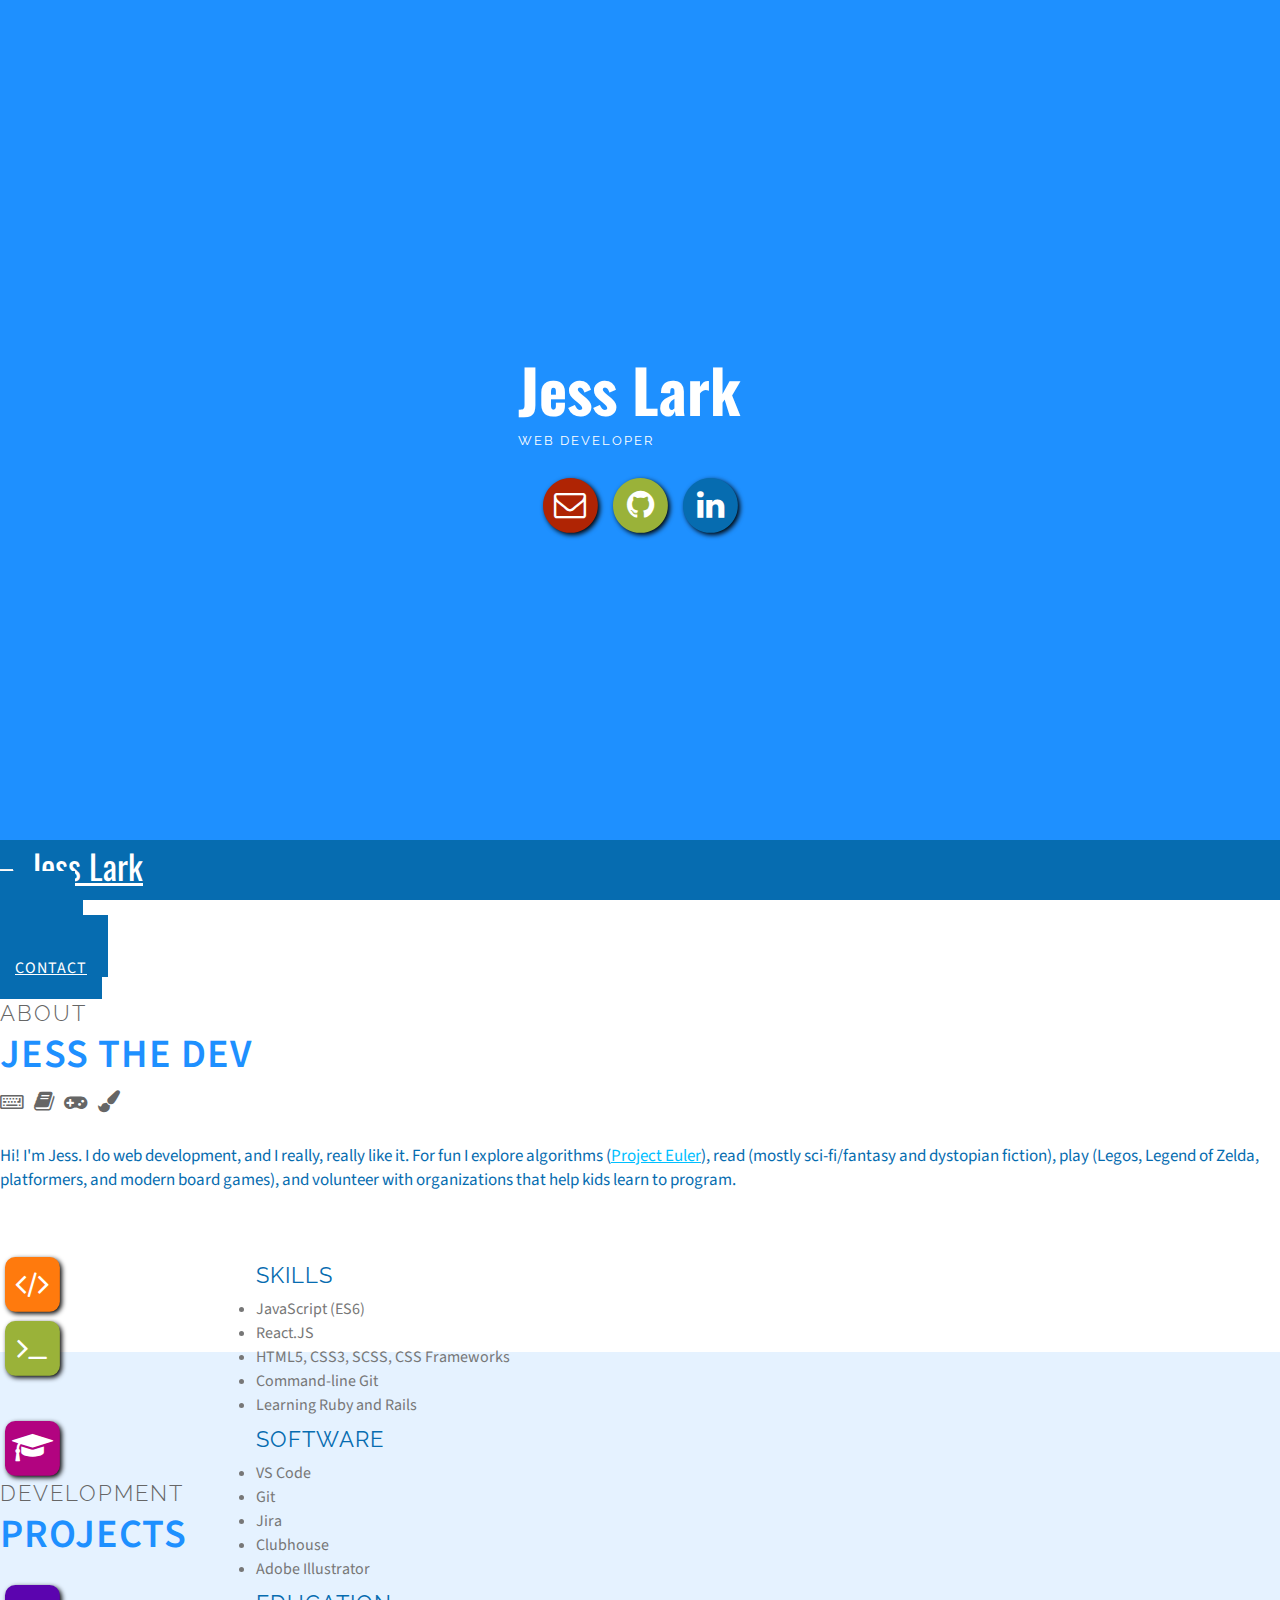
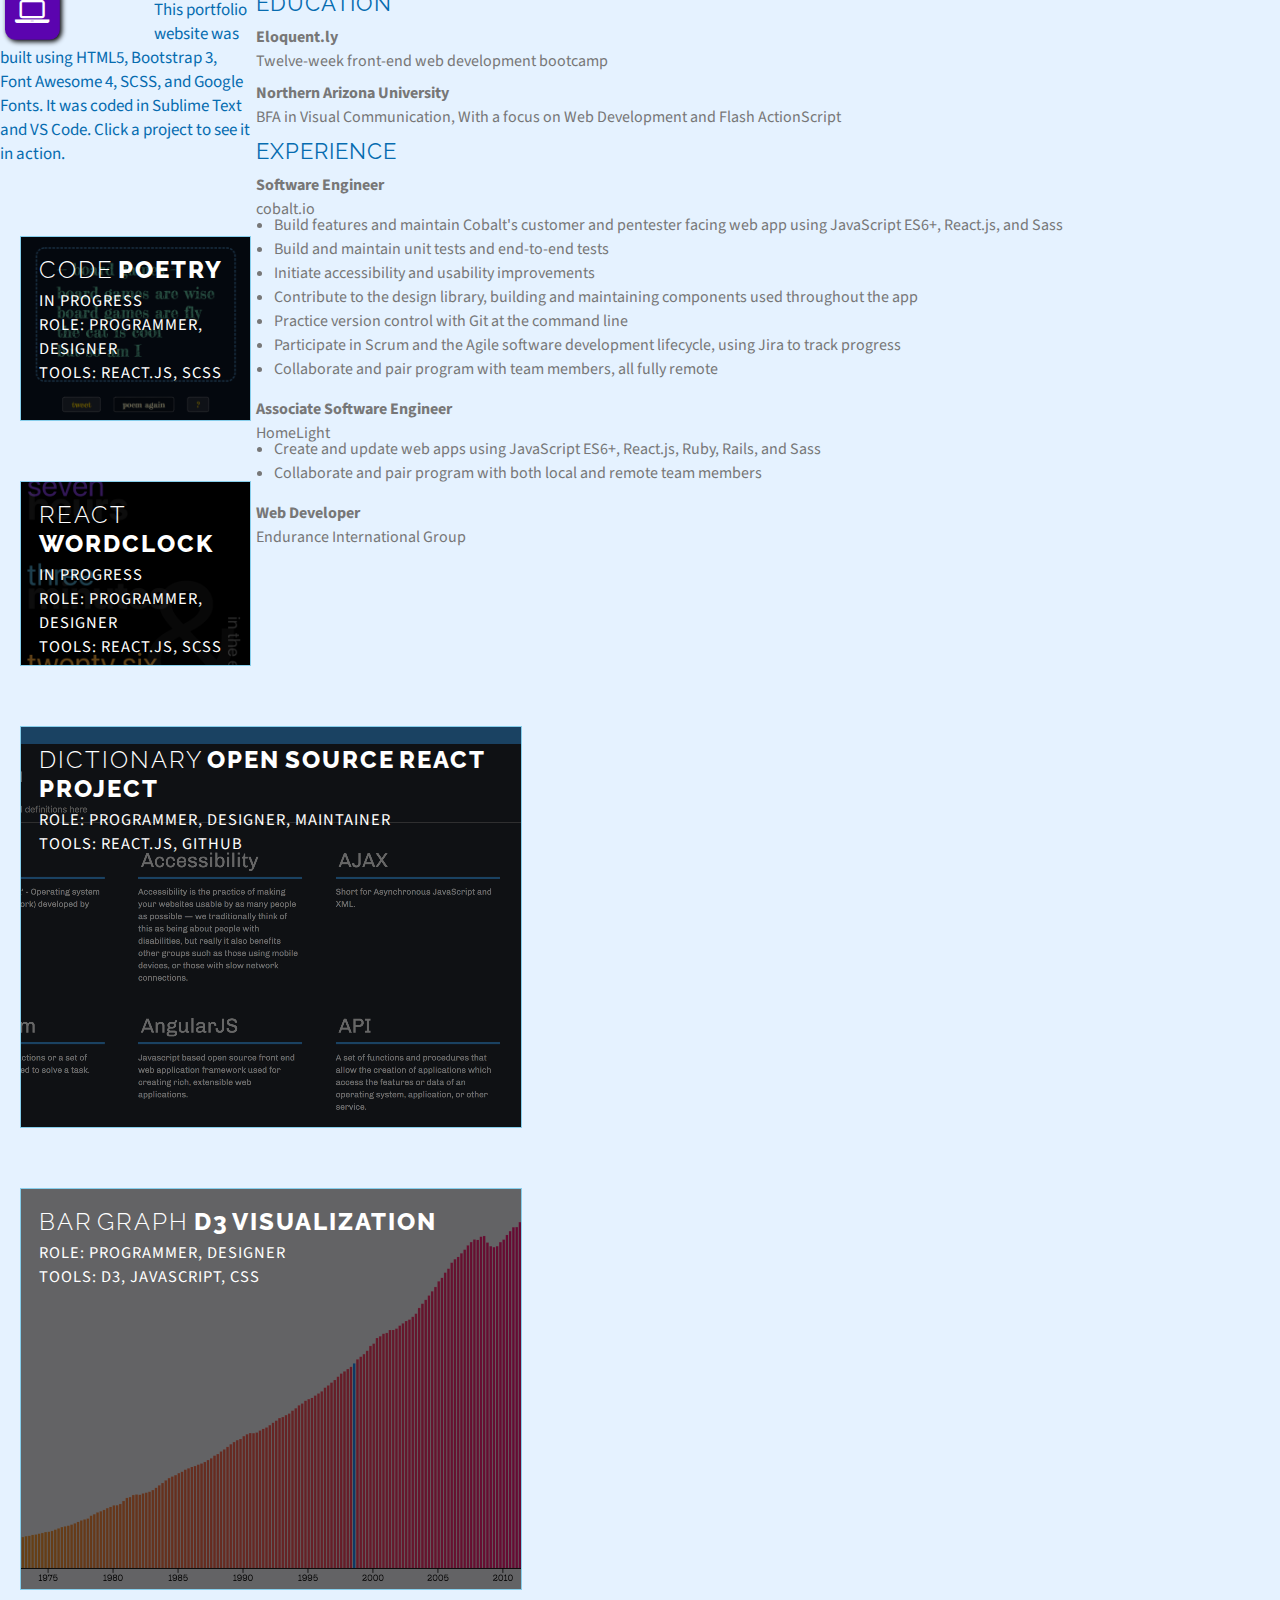
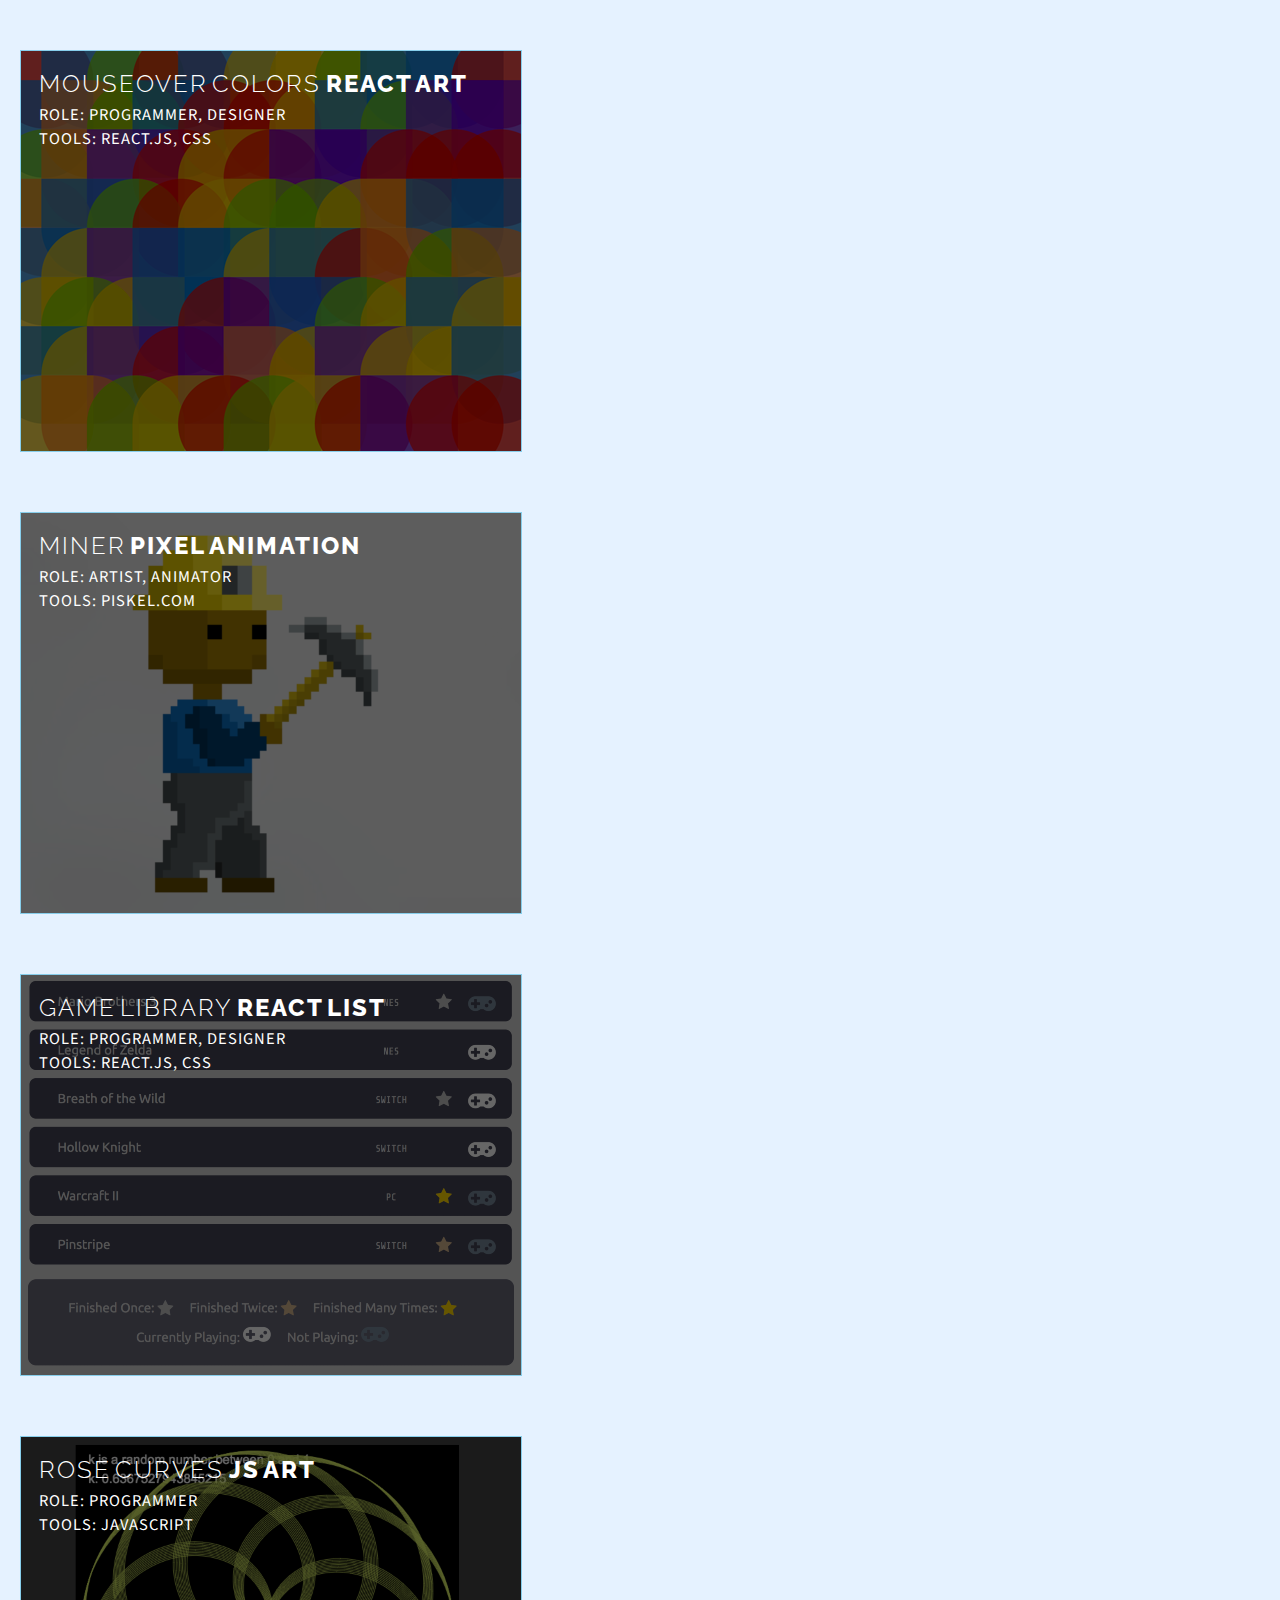
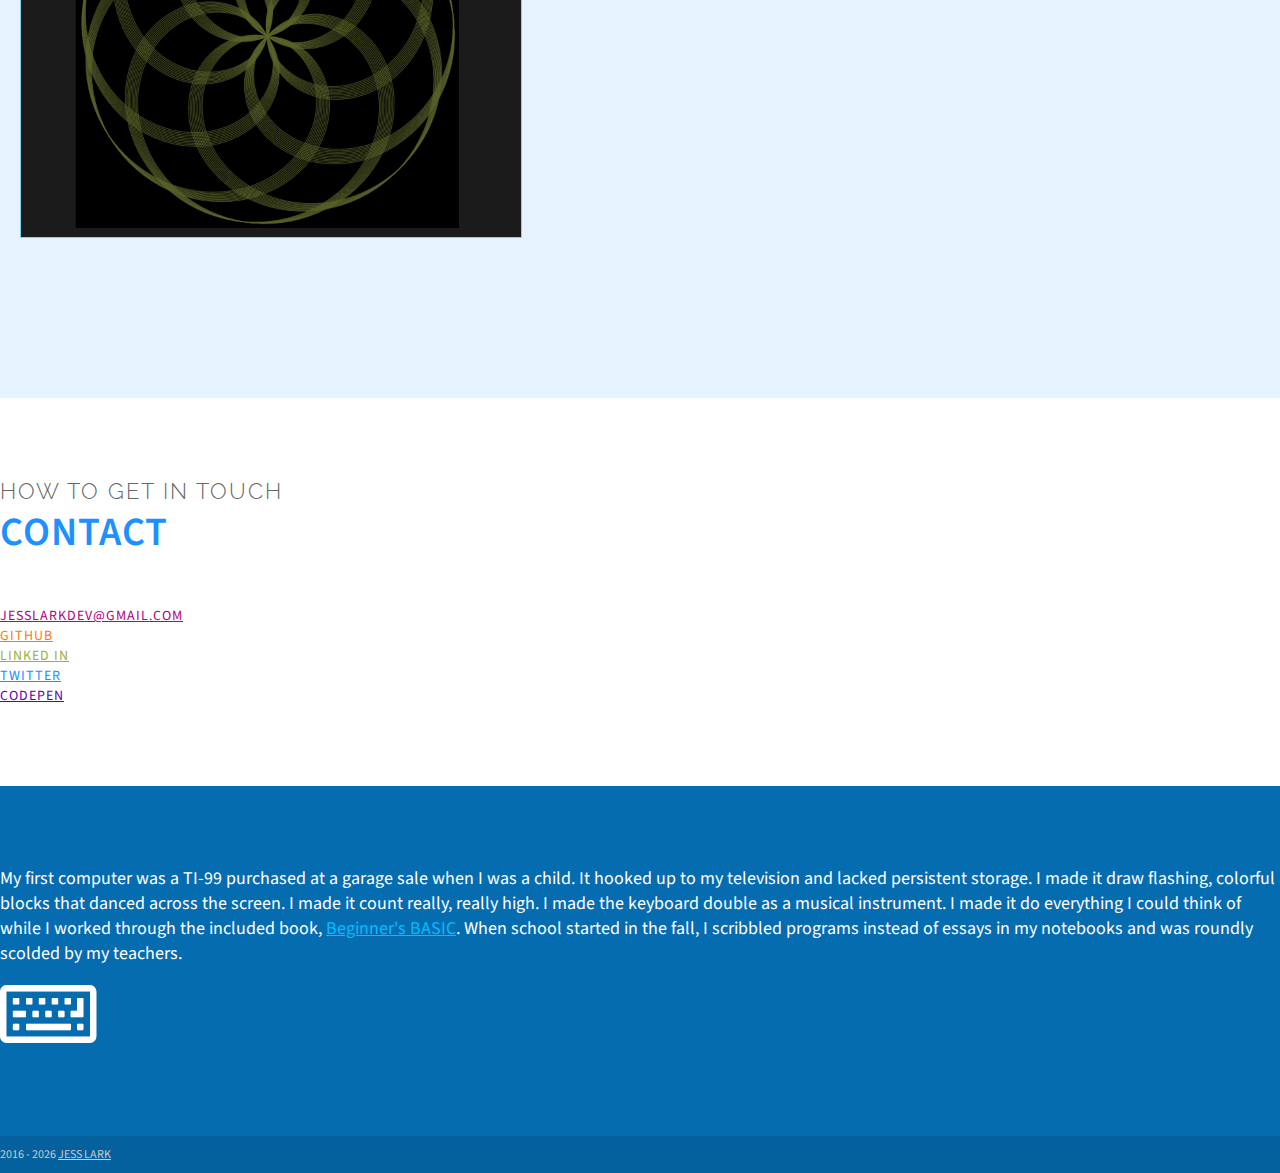
==== commit 81e7f4f5: "remove resume links" ====
--- a/index.html
+++ b/index.html
@@ -154,7 +154,6 @@
                     </div>
                     <div class="fh-desc">
                         <h3>Experience</h3>
-                        <a href="mear_jess_resume.pdf" class="resume"><span style="font-variant: small-caps"><i class="fa fa-download"></i> resume</span></a>
                         <h4>Software Engineer</h4>
                         <p>cobalt.io</p>
                         <ul id="exp-list">
@@ -306,7 +305,6 @@
                         </div>
                         <div class="col-md-6 col-sm-6 col-xs-12 info centertext">
                             <p><a href="mailto:jesslarkdev+portfoliosite@gmail.com" class="link1">jesslarkdev@gmail.com</a></p>
-                            <p><a href="mear_jess_resume.pdf" class="link2">Download Resume</a><p>
                             <p><a href="https://github.com/jessmear" target="_blank" class="link3">GitHub</a></p>
                             <p><a href="https://www.linkedin.com/in/jesslark" target="_blank" class="link4">Linked In</a></p>
                             <p><a href="https://twitter.com/lark_bytes" target="_blank" class="link5">Twitter</a></p>
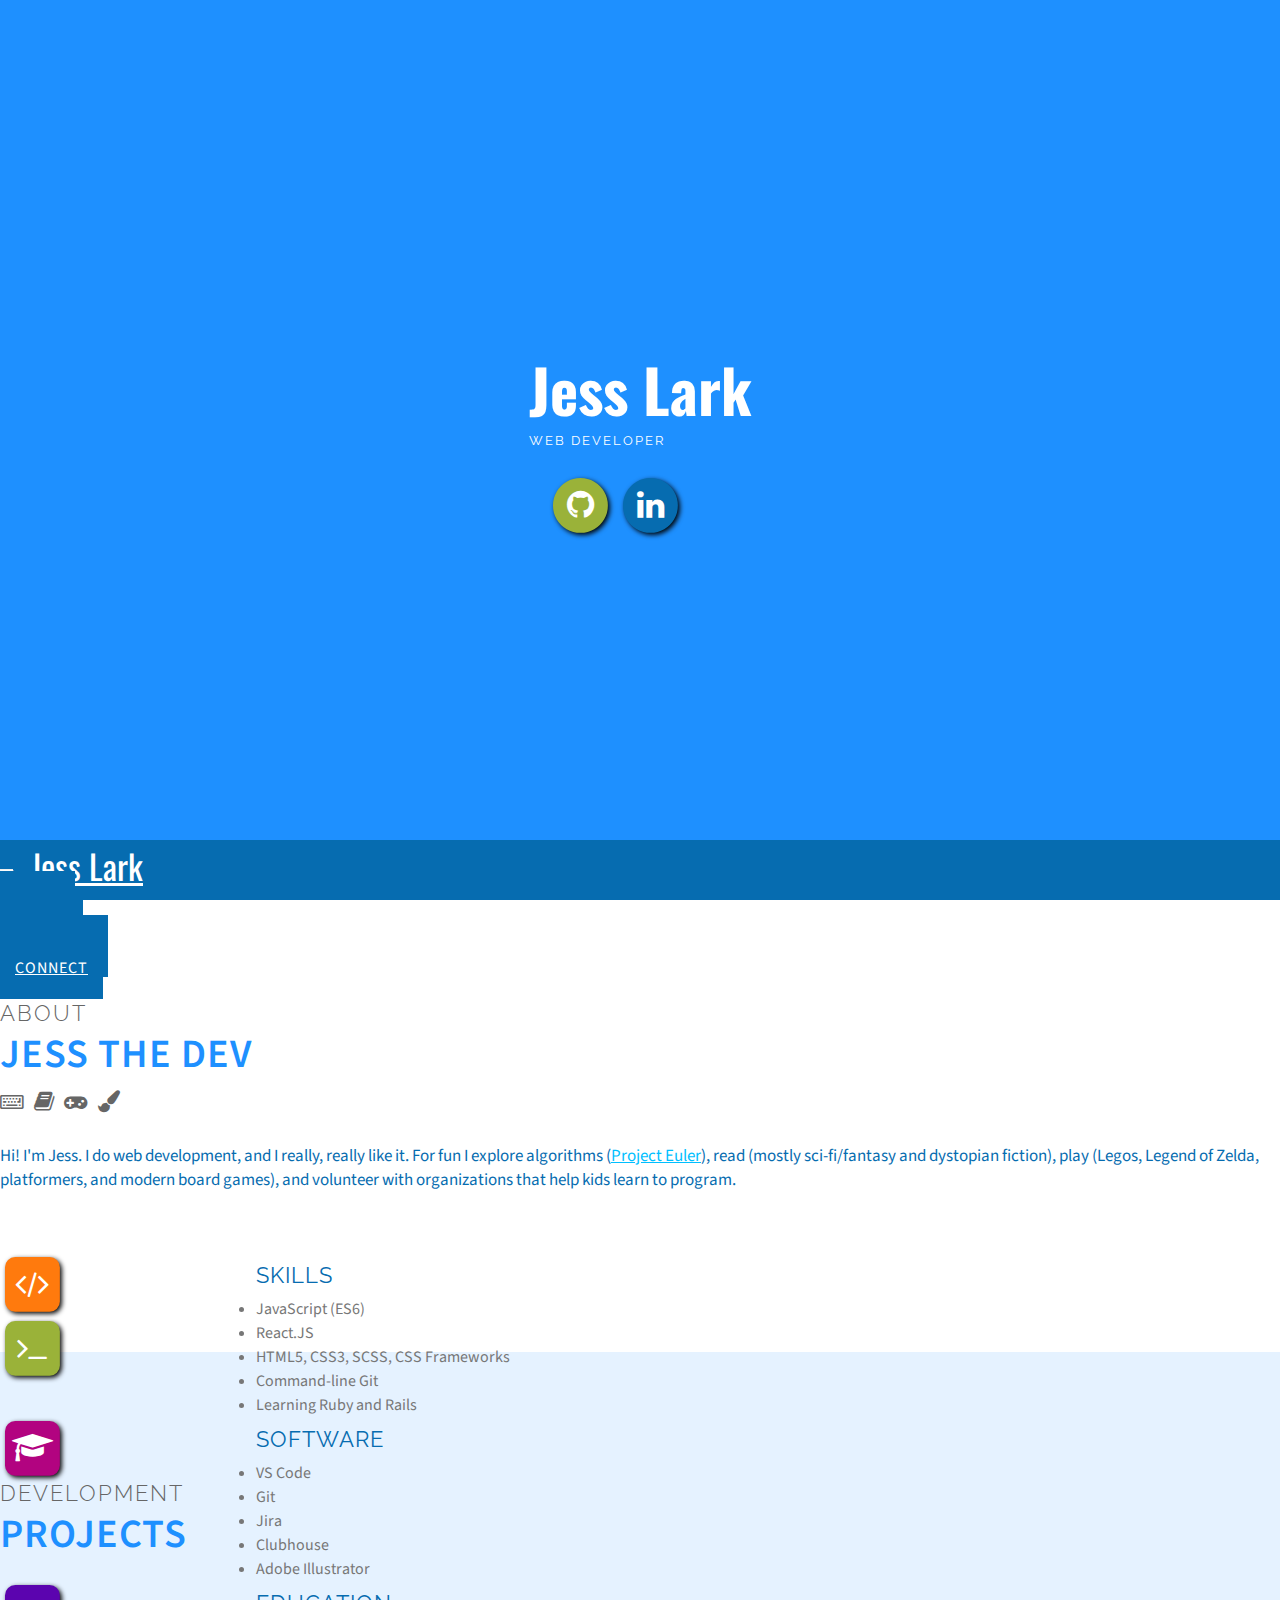
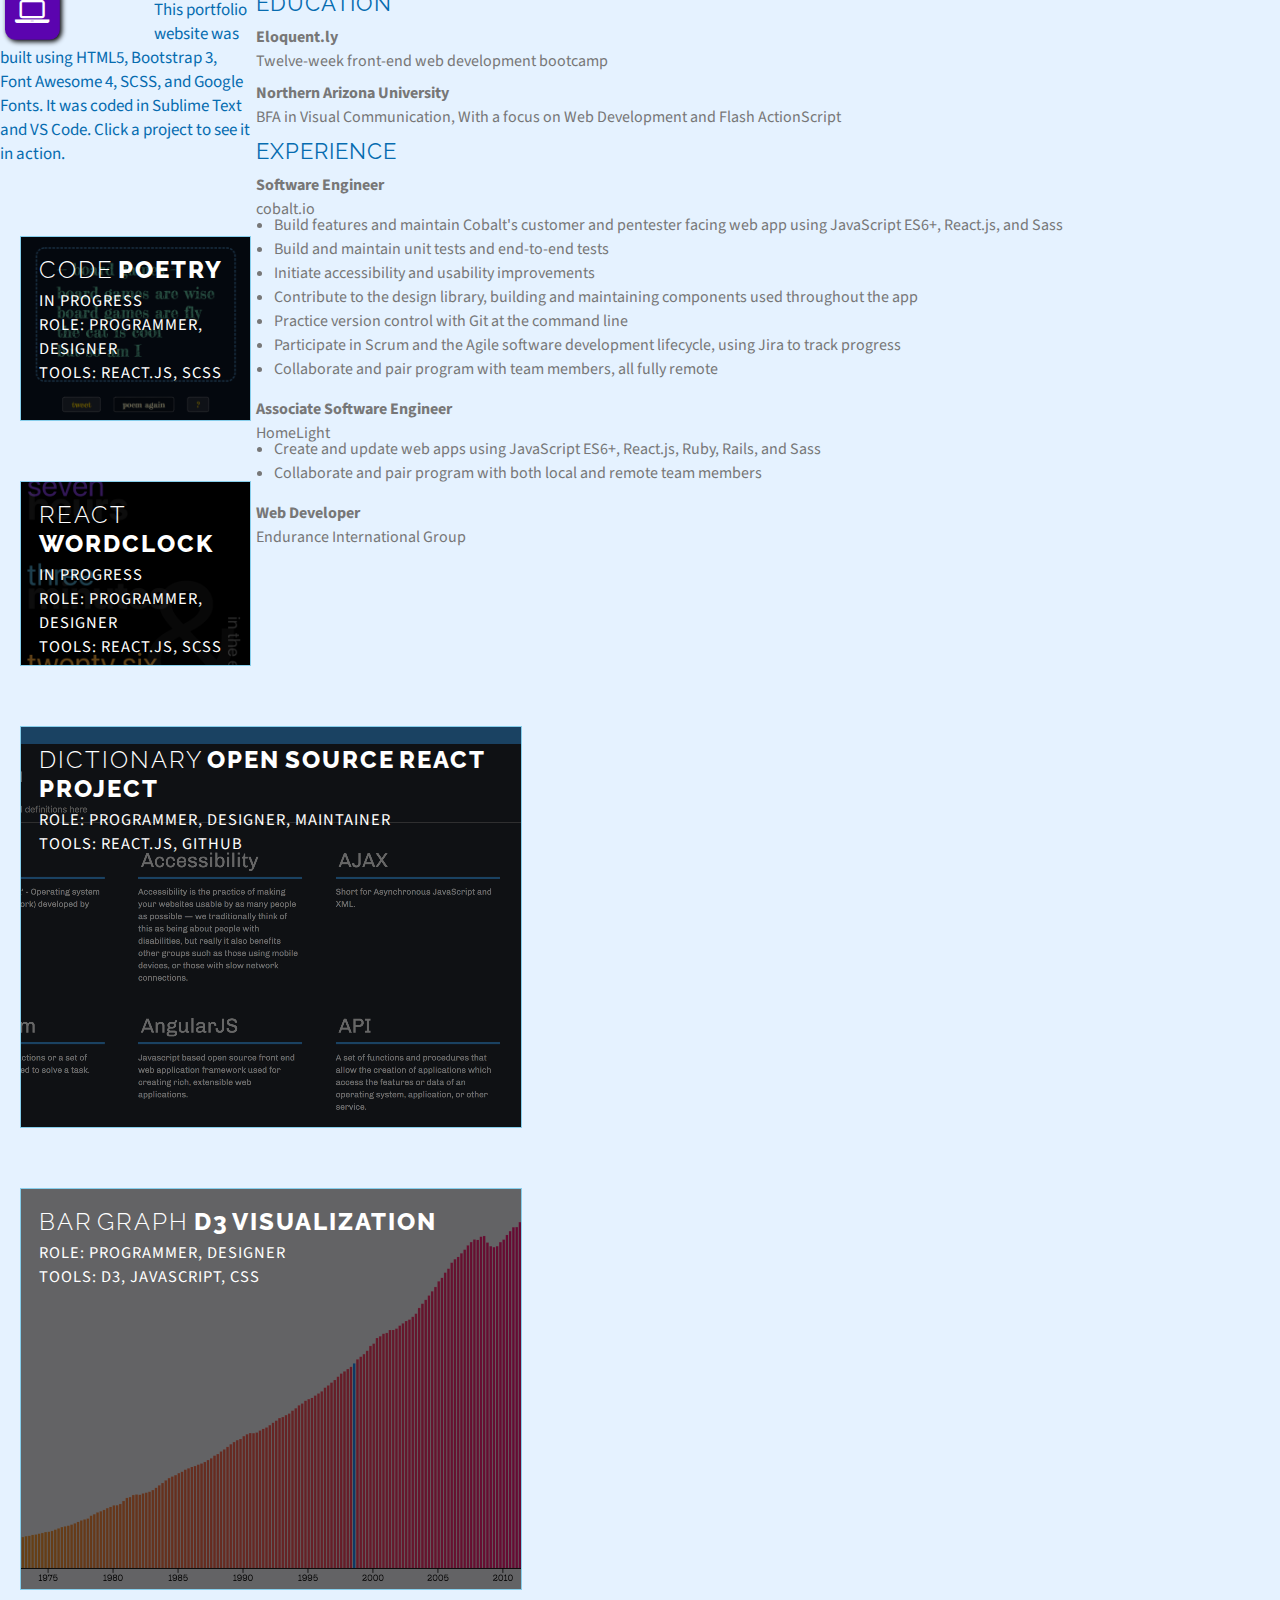
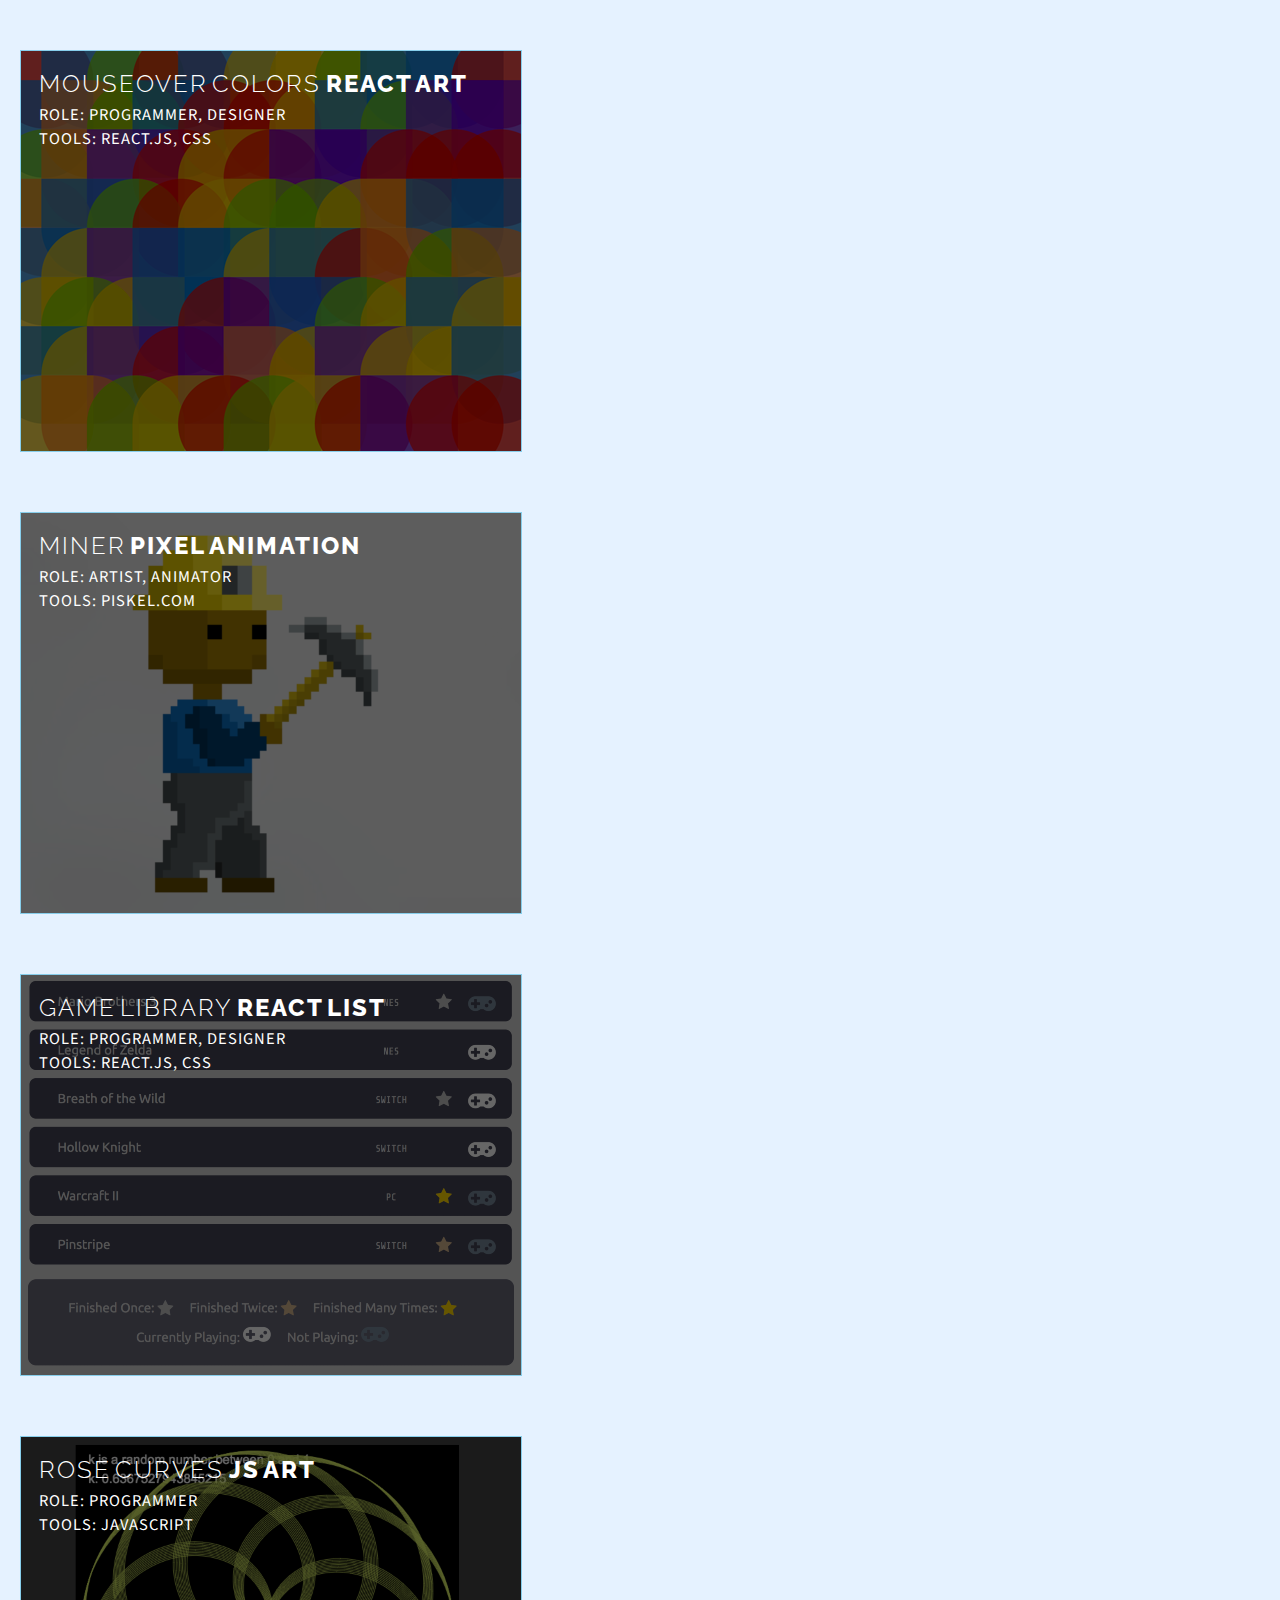
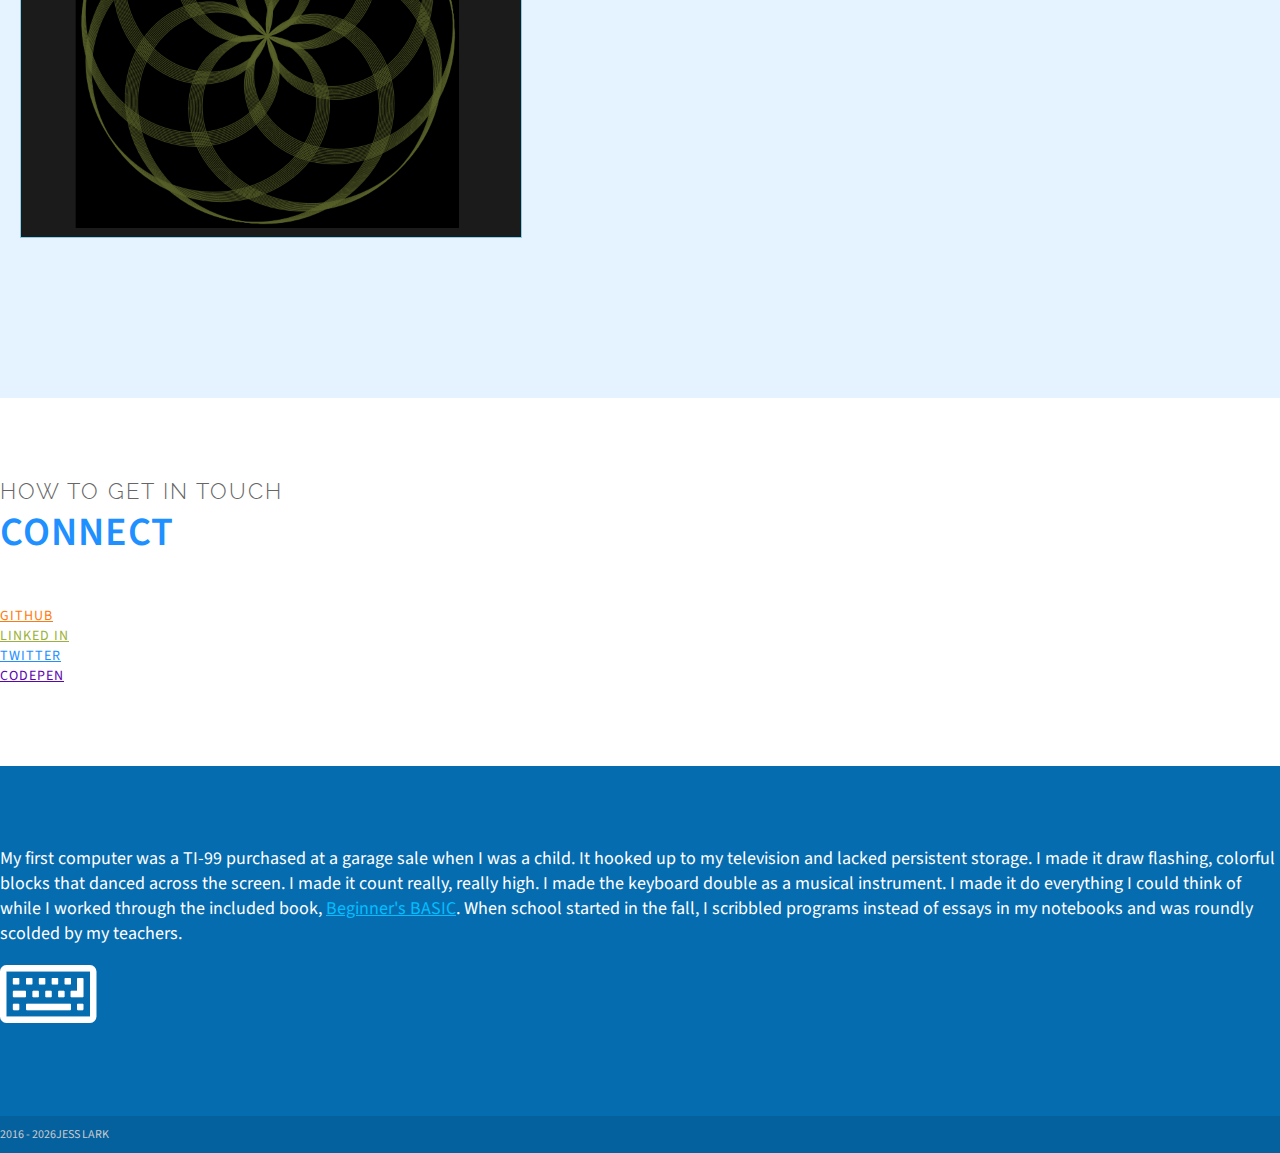
==== commit e3835aed: "remove email" ====
--- a/index.html
+++ b/index.html
@@ -30,10 +30,6 @@
                     <h2>Web Developer</h2>
                     <div class="icons">
                         <ul>
-                            <li><a href="mailto:jesslarkdev+portfoliosite@gmail.com" target="_blank"><span class="fa-stack bi-email" bigiconinfo="E-mail">
-                                <i class="fa fa-circle fa-stack-2x stack-bottom"></i>
-                                <i class="fa fa-envelope-o fa-stack-1x stack-top"></i>
-                                </span></a></li>
                             <li><a href="https://github.com/jessmear" target="_blank"><span class="fa-stack bi-github" bigiconinfo="GitHub">
                                 <i class="fa fa-circle fa-stack-2x stack-bottom"></i>
                                 <i class="fa fa-github fa-stack-1x stack-top"></i>
@@ -67,7 +63,7 @@
                     <li><a class='mobilenav' href="#banner">Home</a></li>
                     <li><a class='mobilenav' href="#about-section">About</a></li>
                     <li><a class='mobilenav' href="#gallery">Projects</a></li>
-                    <li><a class='mobilenav' href="#contact">Contact</a></li>
+                    <li><a class='mobilenav' href="#contact">Connect</a></li>
                 </ul>
             </div>
             <!-- /.navbar-collapse -->
@@ -301,10 +297,9 @@
                     <div class="alldesc">
                         <div class="col-md-6 col-sm-6 col-xs-12 centertext">
                             <p class="subhead">How To Get In Touch</p>
-                            <h2>Contact</h2>
+                            <h2>Connect</h2>
                         </div>
                         <div class="col-md-6 col-sm-6 col-xs-12 info centertext">
-                            <p><a href="mailto:jesslarkdev+portfoliosite@gmail.com" class="link1">jesslarkdev@gmail.com</a></p>
                             <p><a href="https://github.com/jessmear" target="_blank" class="link3">GitHub</a></p>
                             <p><a href="https://www.linkedin.com/in/jesslark" target="_blank" class="link4">Linked In</a></p>
                             <p><a href="https://twitter.com/lark_bytes" target="_blank" class="link5">Twitter</a></p>
@@ -332,7 +327,7 @@
         <div class="container">
             <div class="row">
                 <div class="col-md-12 col-xs-12 col-sm-12 text-center">
-                   2016 - <span id="date"></span> <a href="mailto:jesslarkdev+portfoliosite@gmail.com">Jess Lark</a>
+                   2016 - <span id="date"></span>Jess Lark</a>
                 </div>
             </div>
         </div>
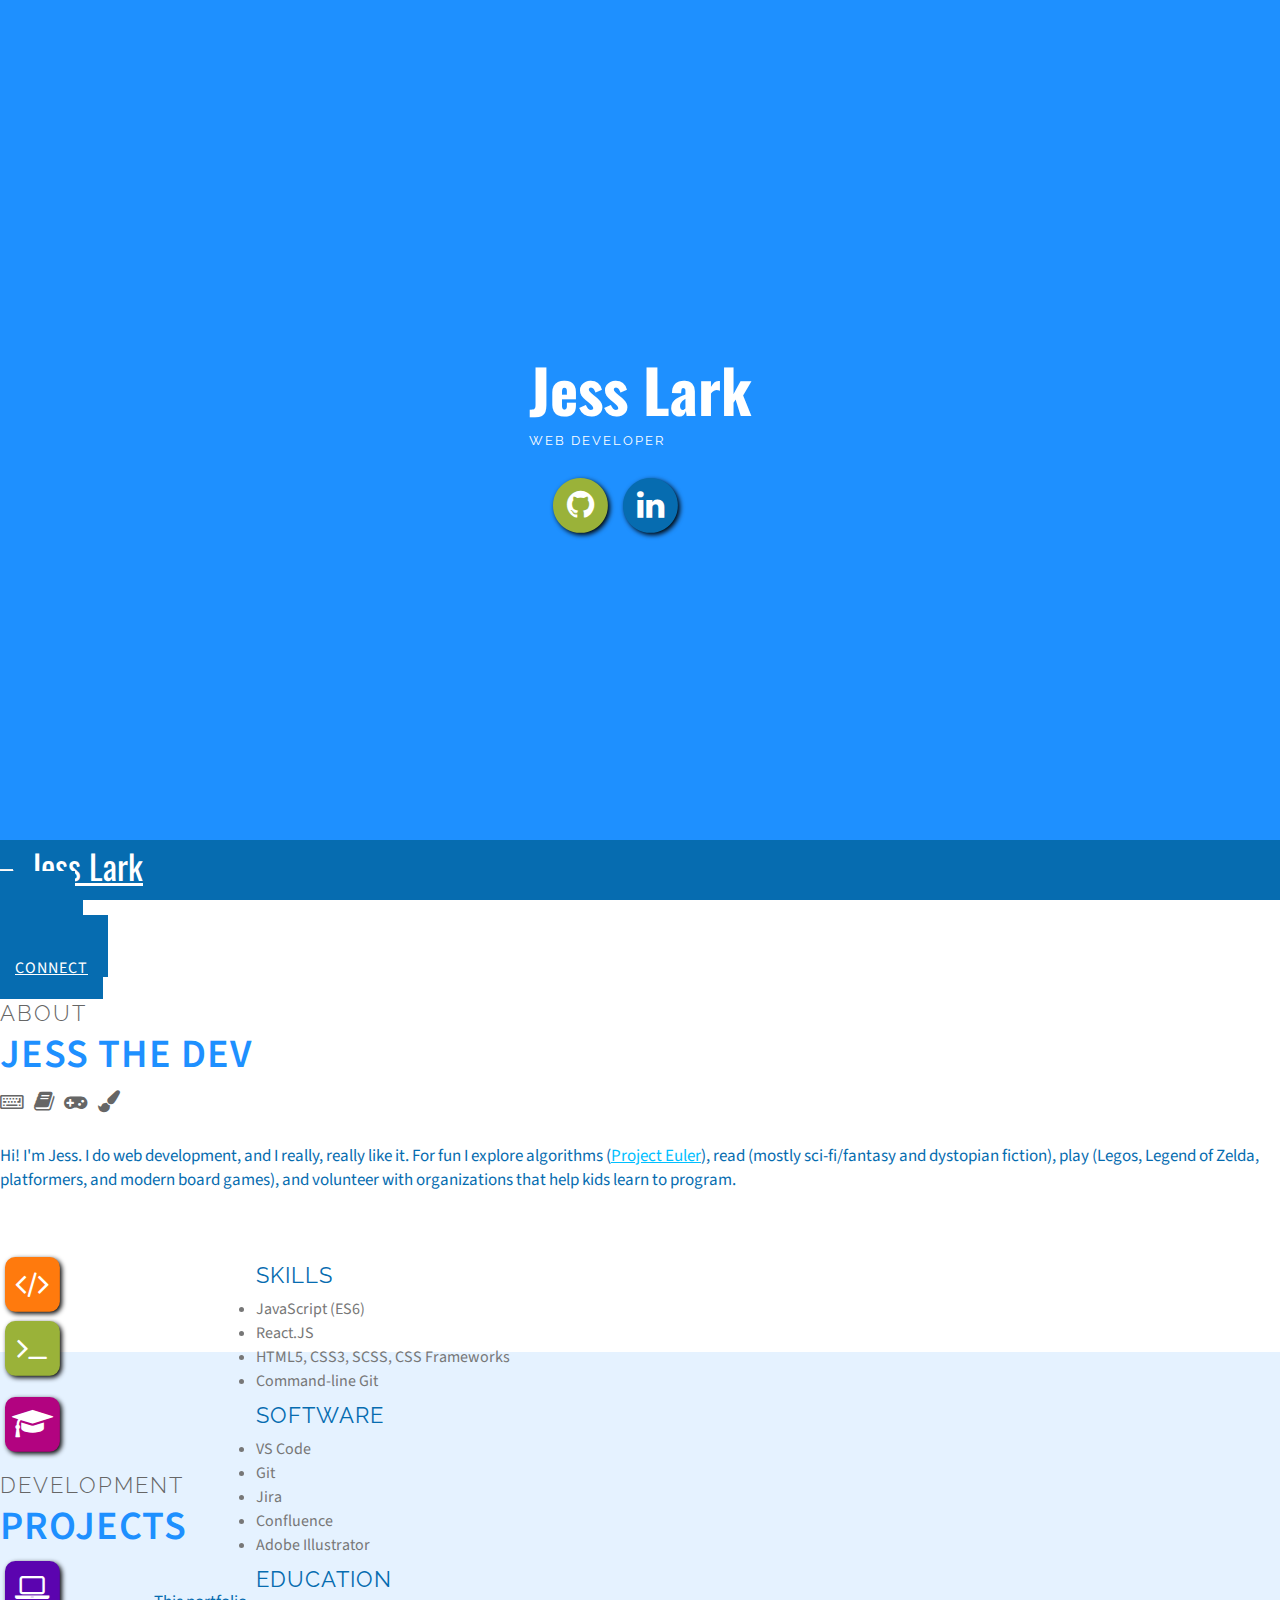
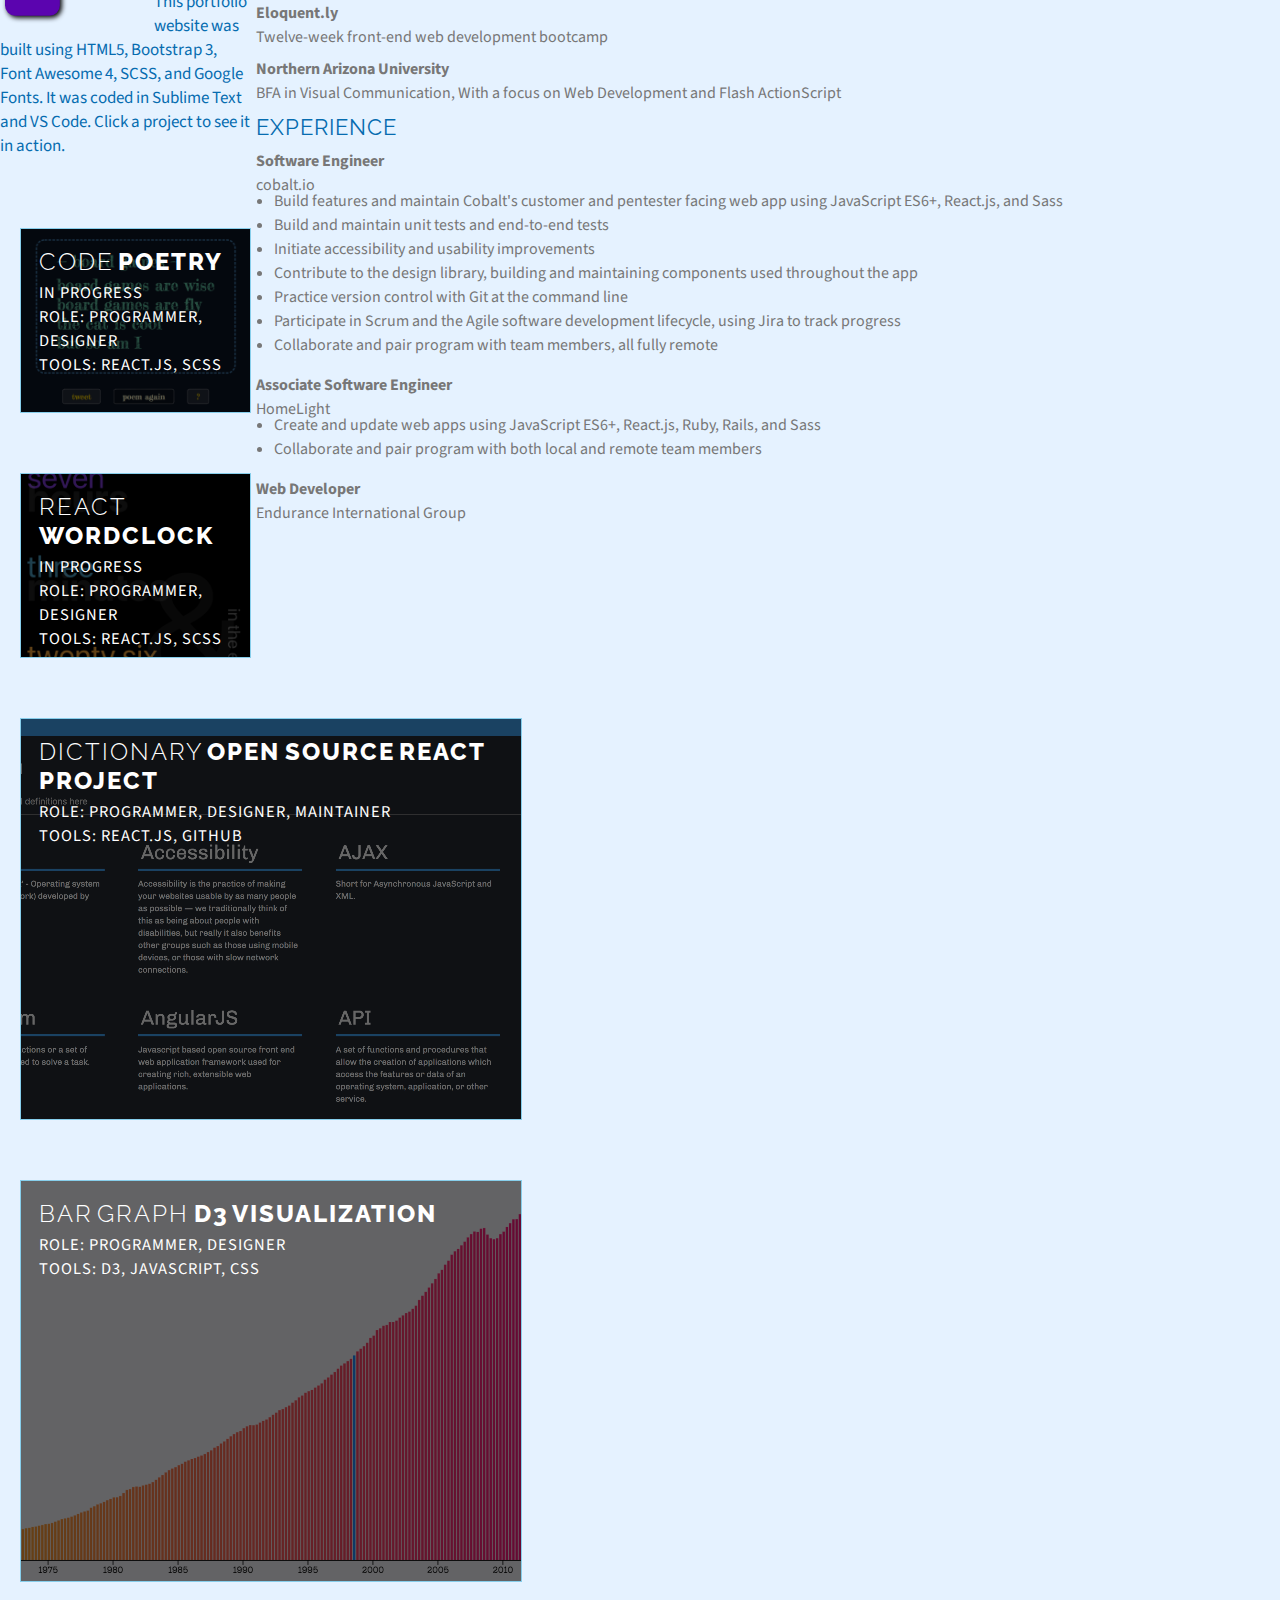
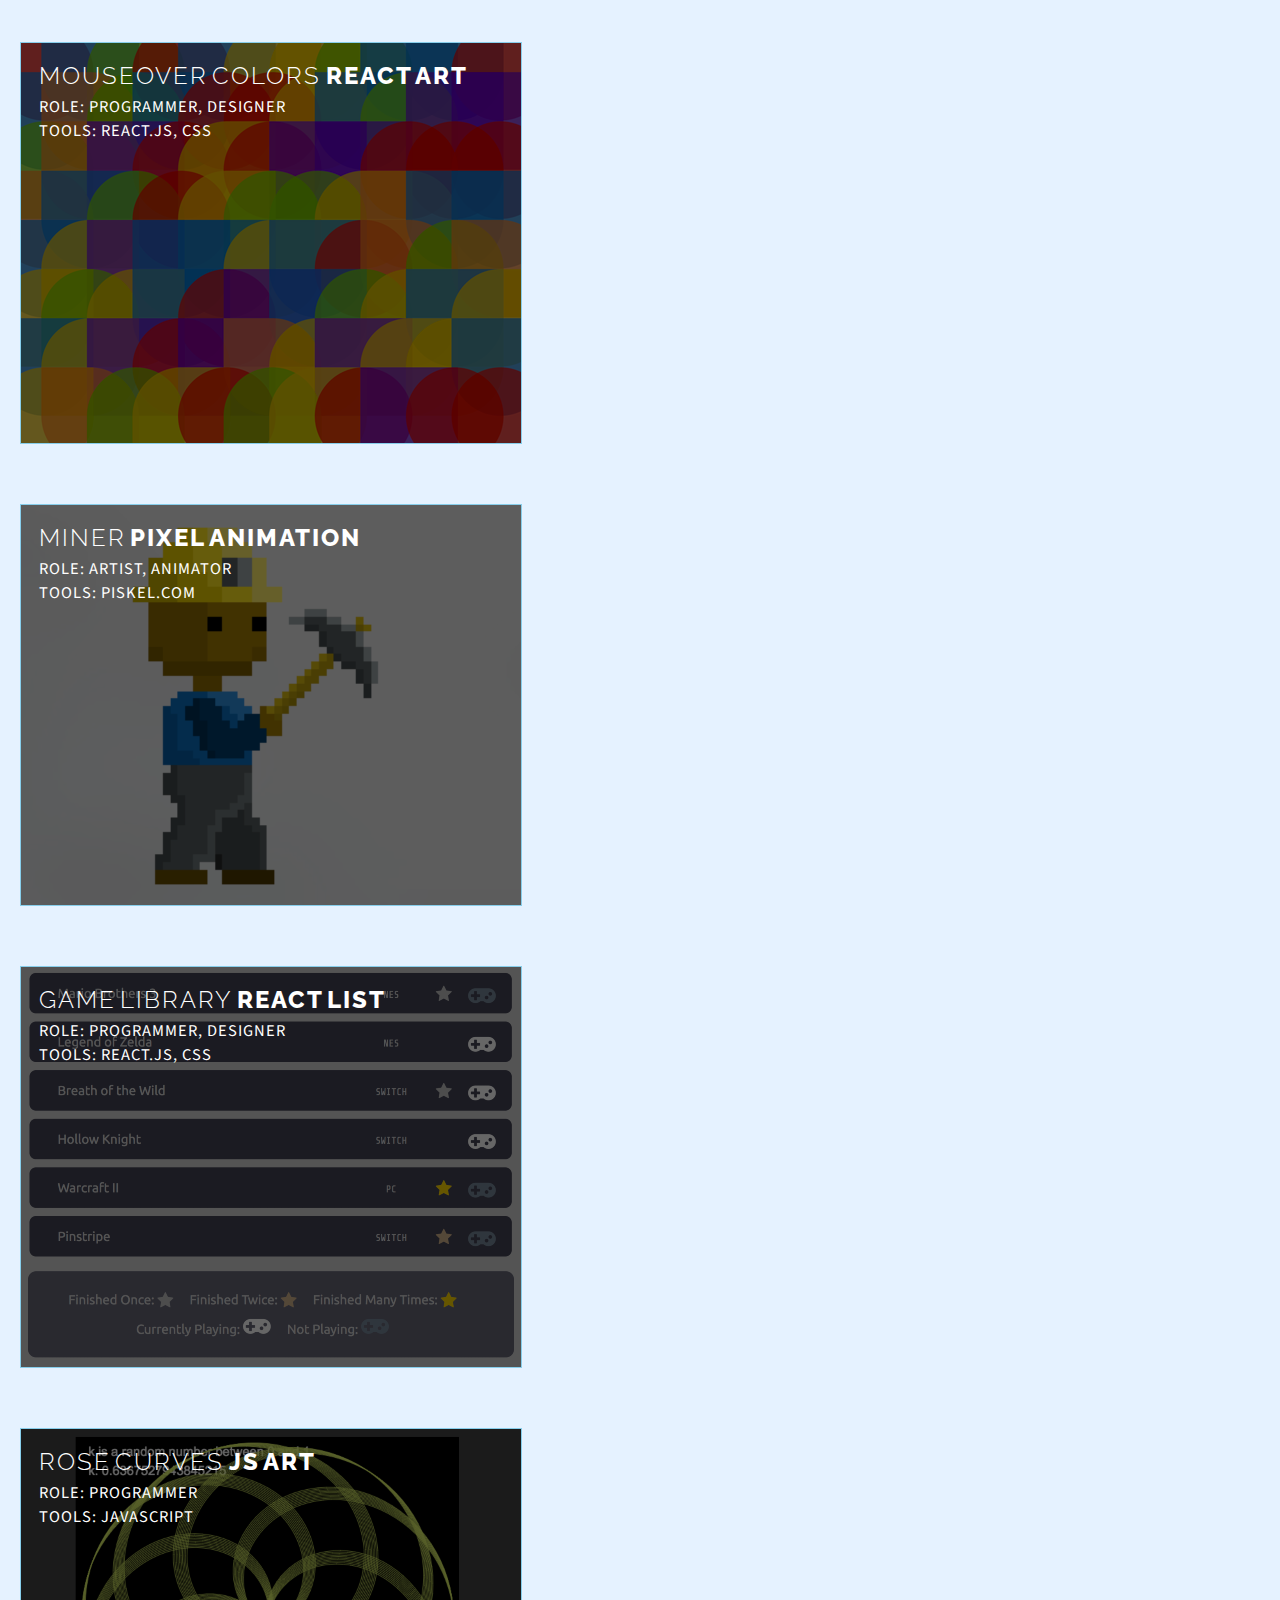
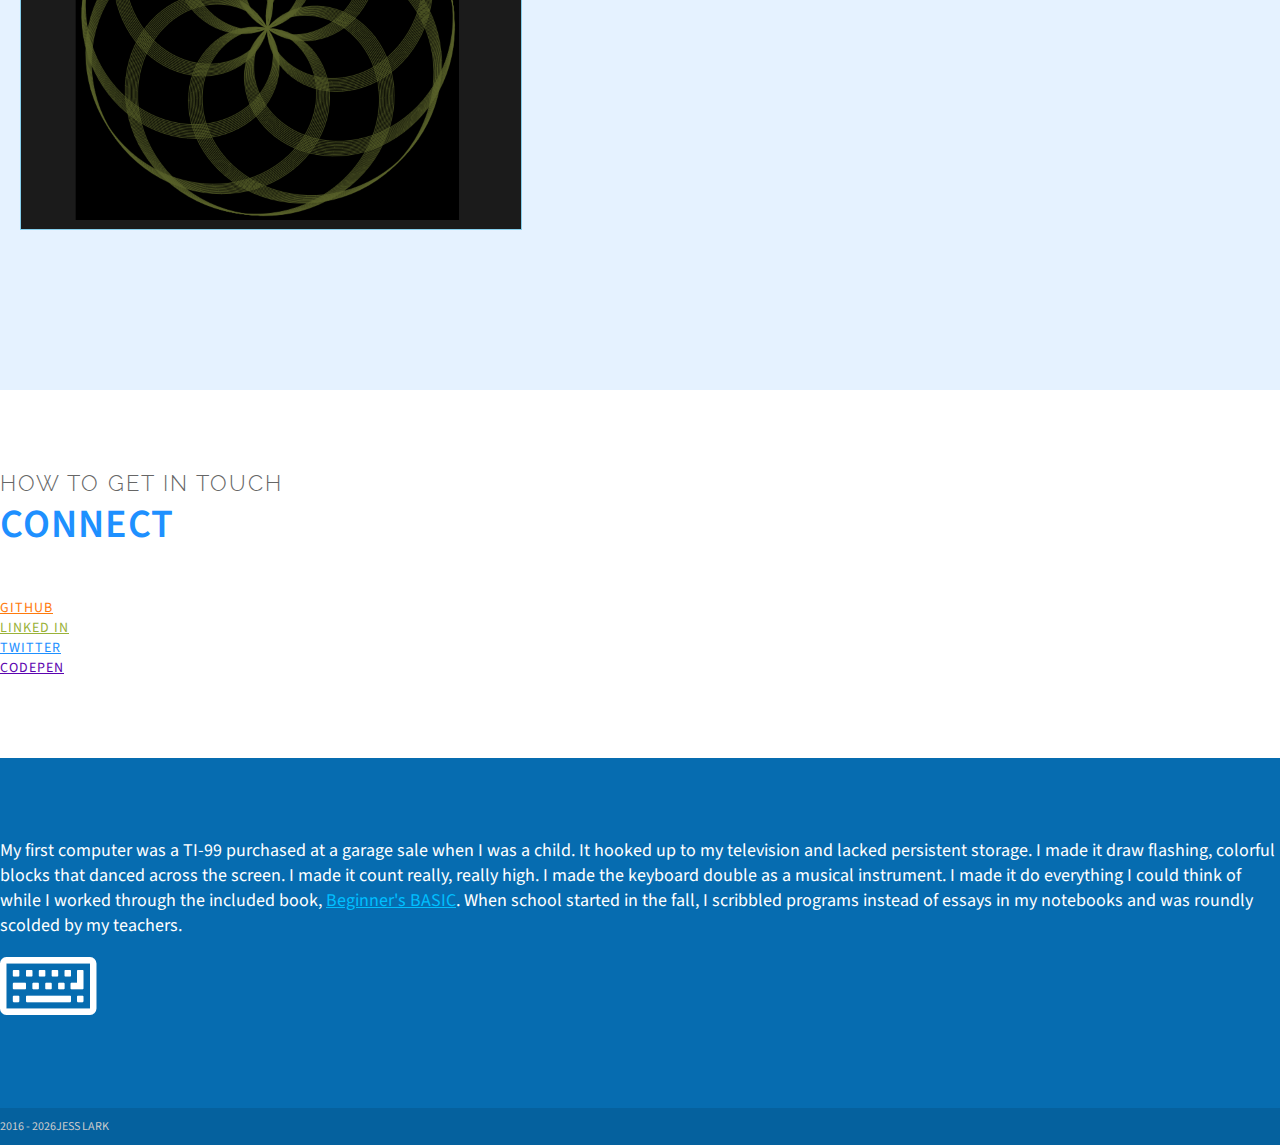
==== commit 66c462bf: "update" ====
--- a/index.html
+++ b/index.html
@@ -103,7 +103,6 @@
                                     <li>React.JS</li>
                                     <li>HTML5, CSS3, SCSS, CSS Frameworks</li>
                                     <li>Command-line Git</li>
-                                    <li>Learning Ruby and Rails</li>
                                 </ul>
                         </div>
                     </div>
@@ -120,7 +119,7 @@
                                 <li>VS Code</li>
                                 <li>Git</li>
                                 <li>Jira</li>
-                                <li>Clubhouse</li>
+                                <li>Confluence</li>
                                 <li>Adobe Illustrator</li>
                             </ul>
                         </div>
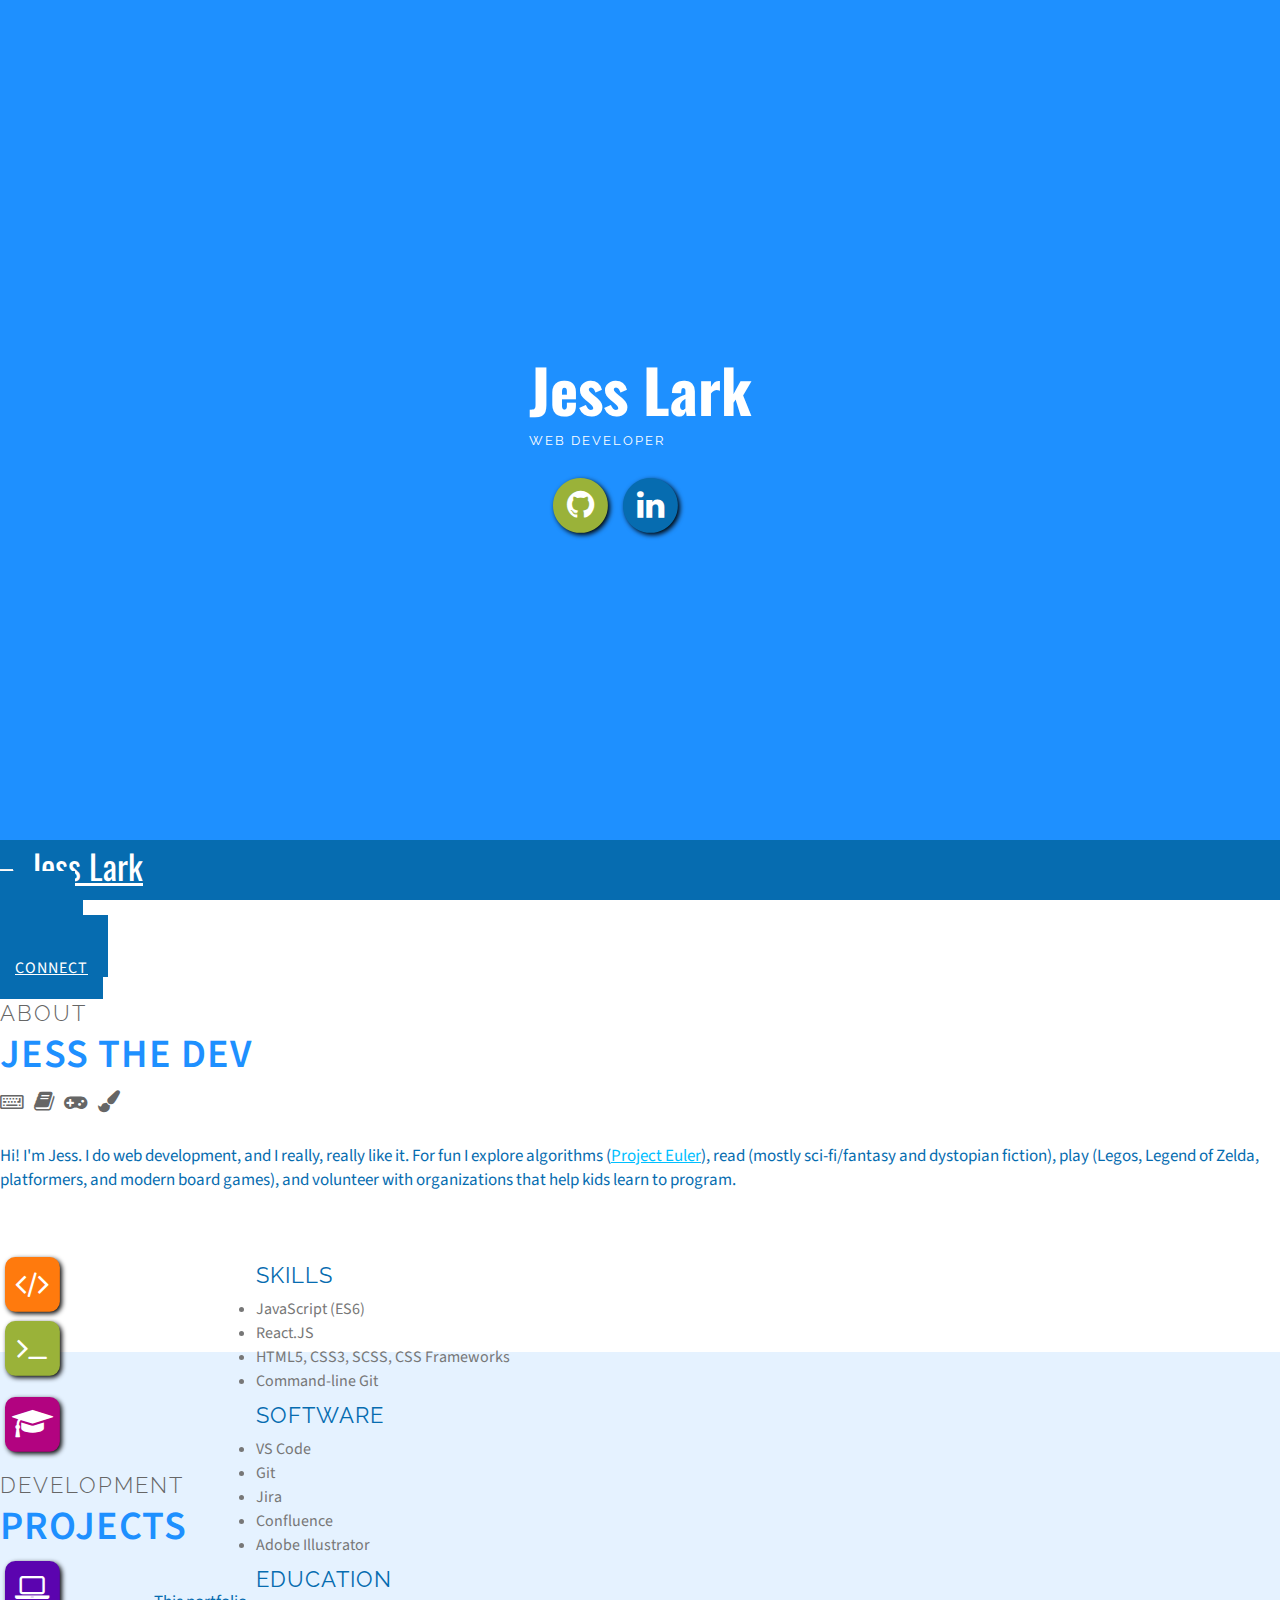
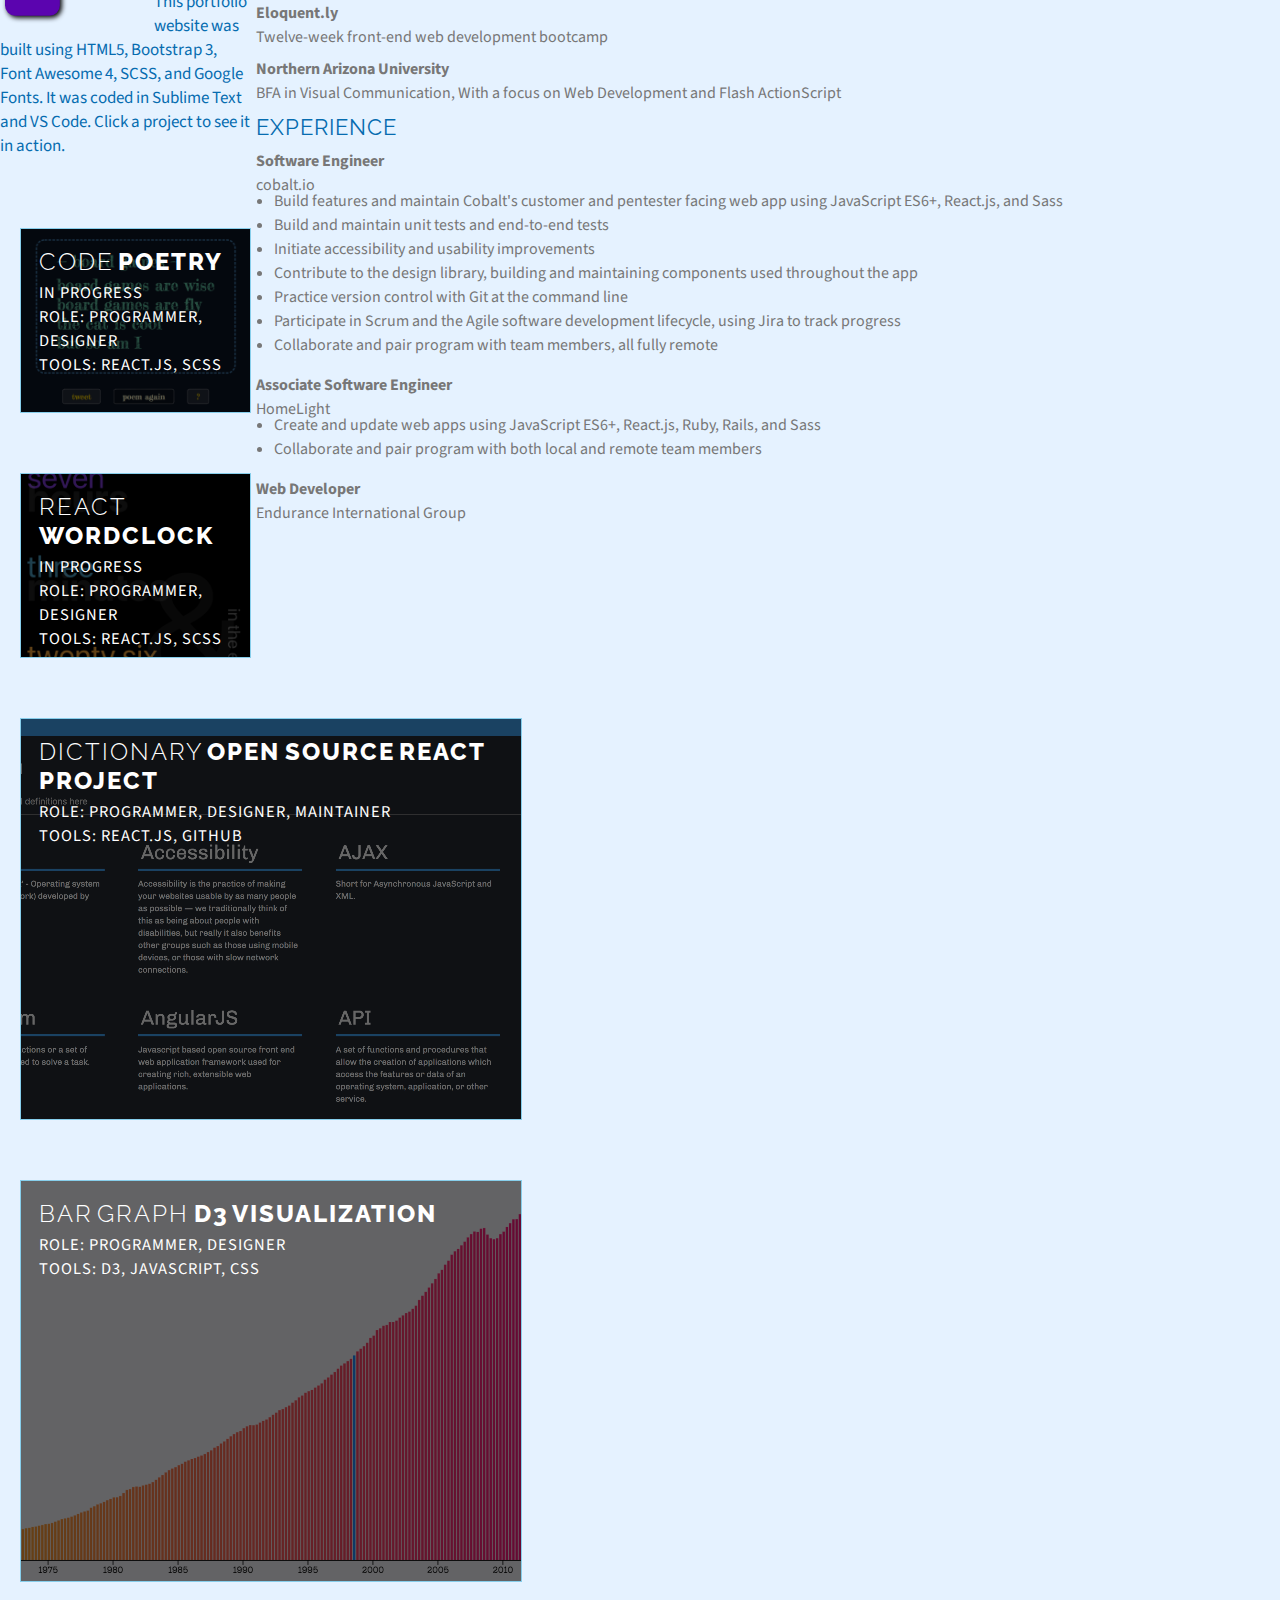
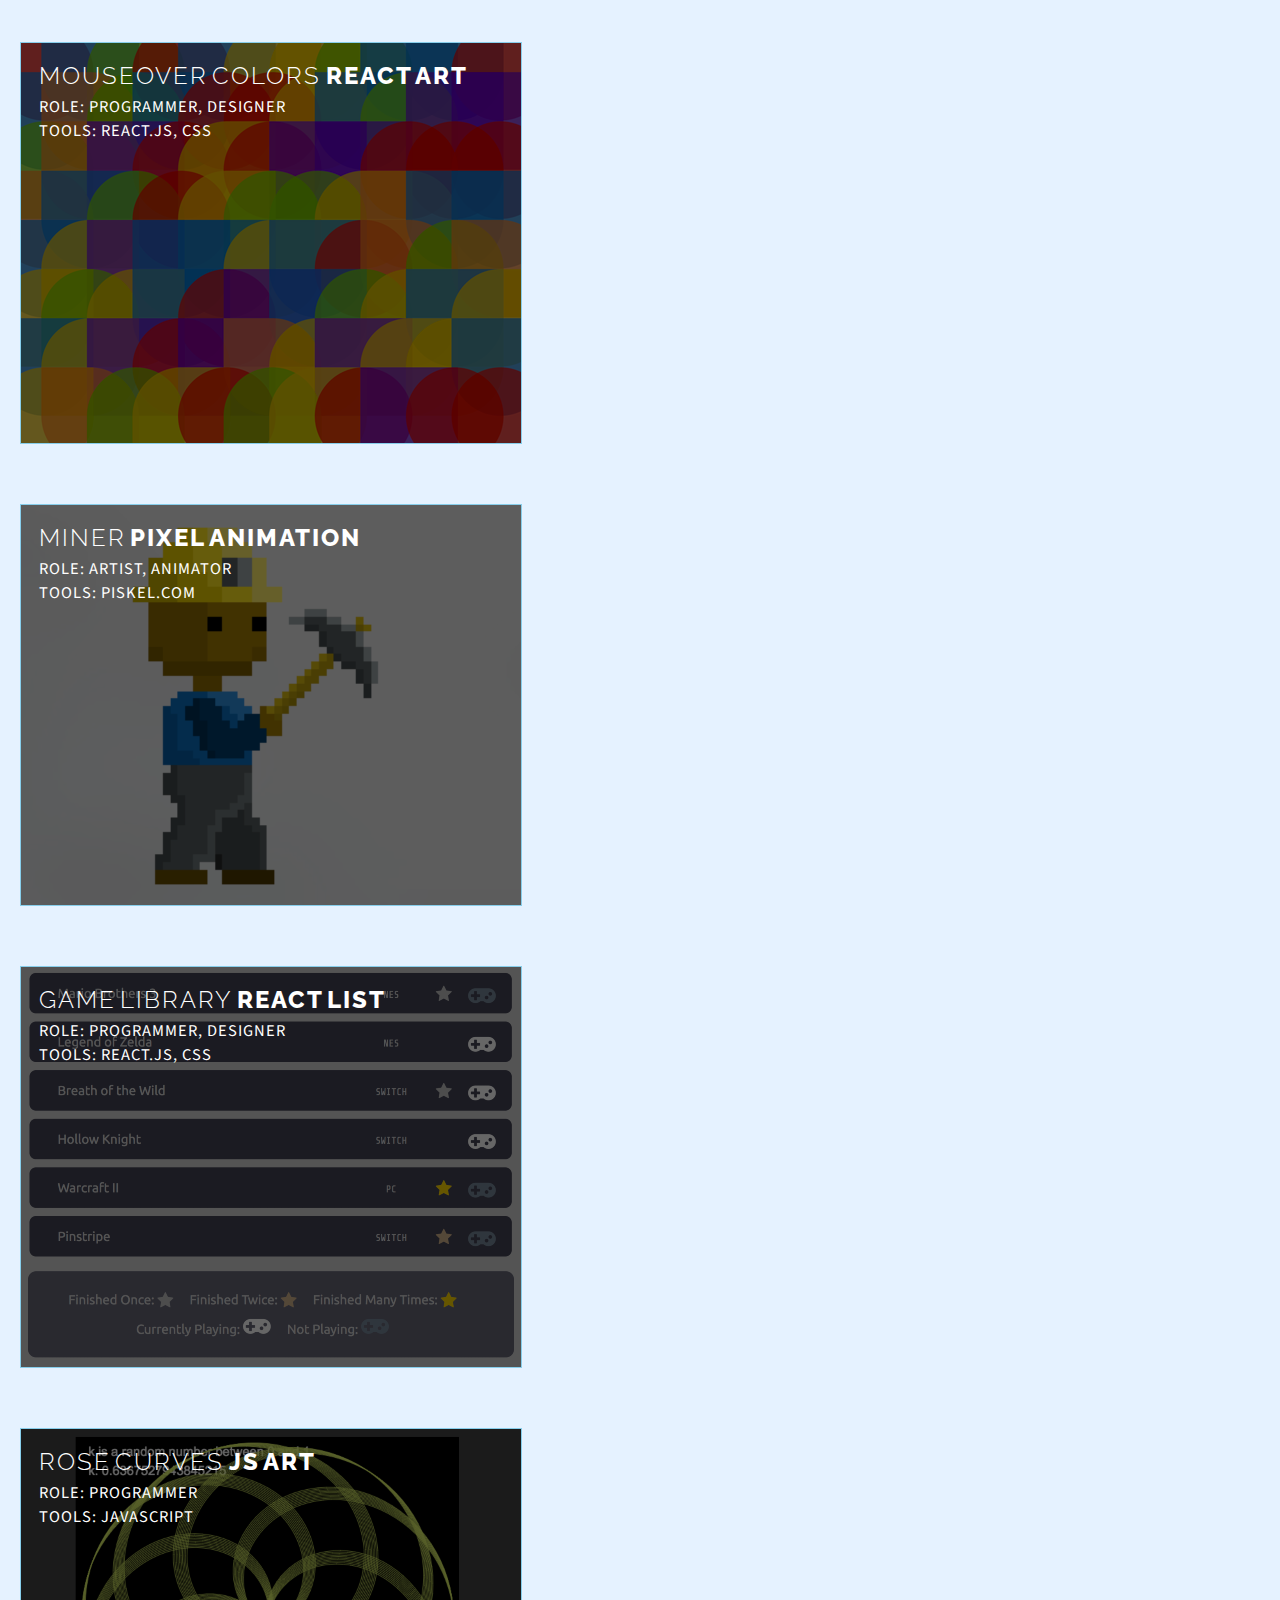
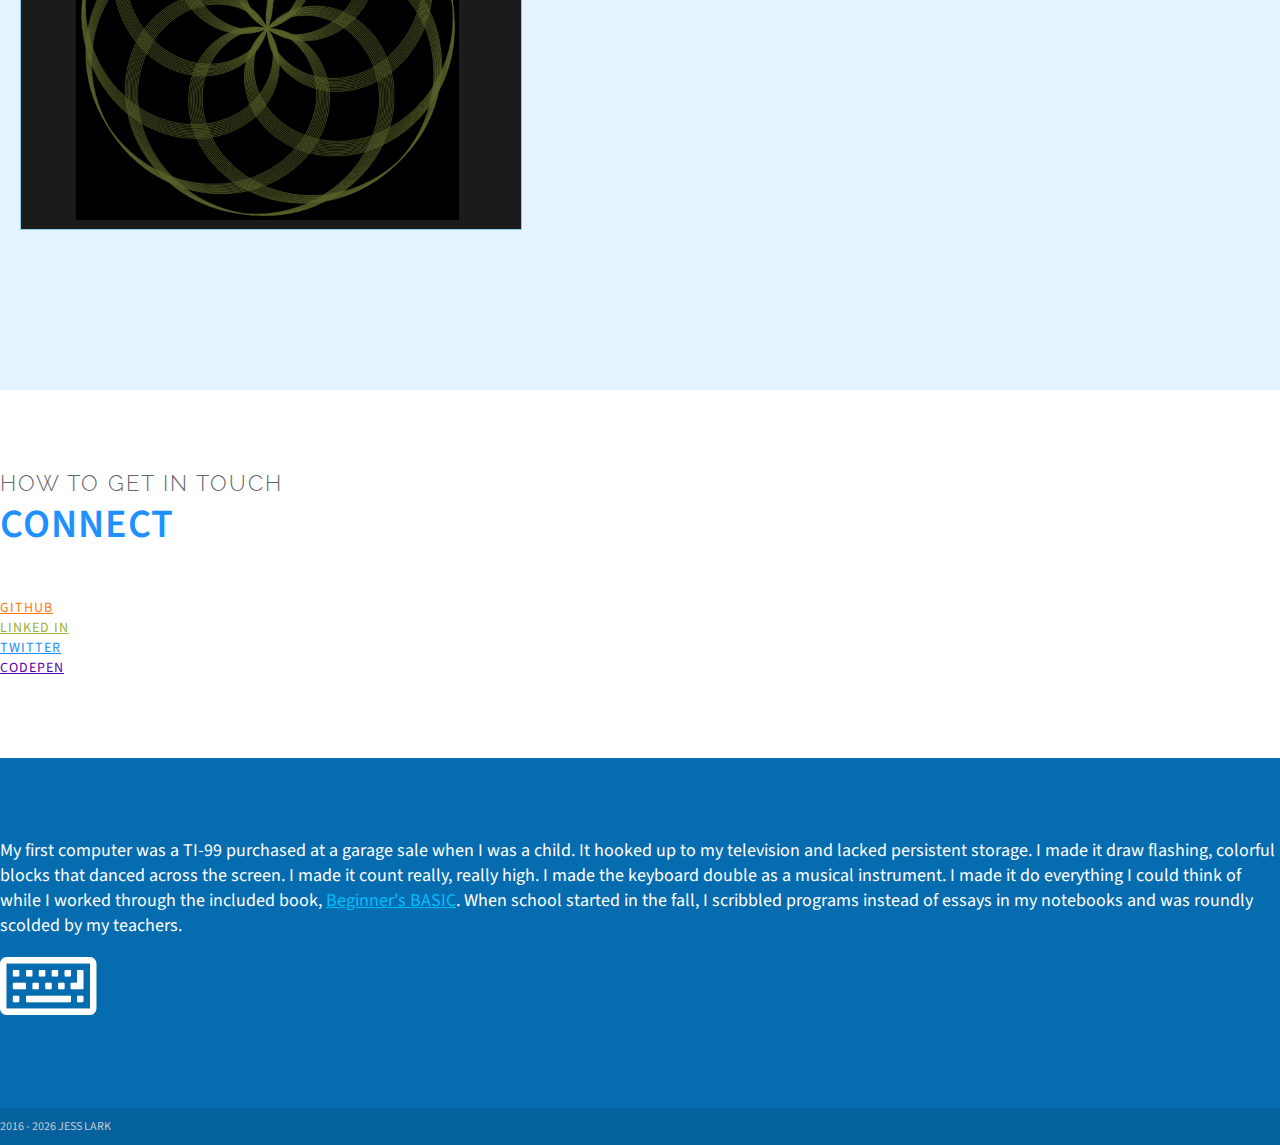
==== commit 823c1739: "add space" ====
--- a/index.html
+++ b/index.html
@@ -326,7 +326,7 @@
         <div class="container">
             <div class="row">
                 <div class="col-md-12 col-xs-12 col-sm-12 text-center">
-                   2016 - <span id="date"></span>Jess Lark</a>
+                   2016 - <span id="date"></span> Jess Lark</a>
                 </div>
             </div>
         </div>
